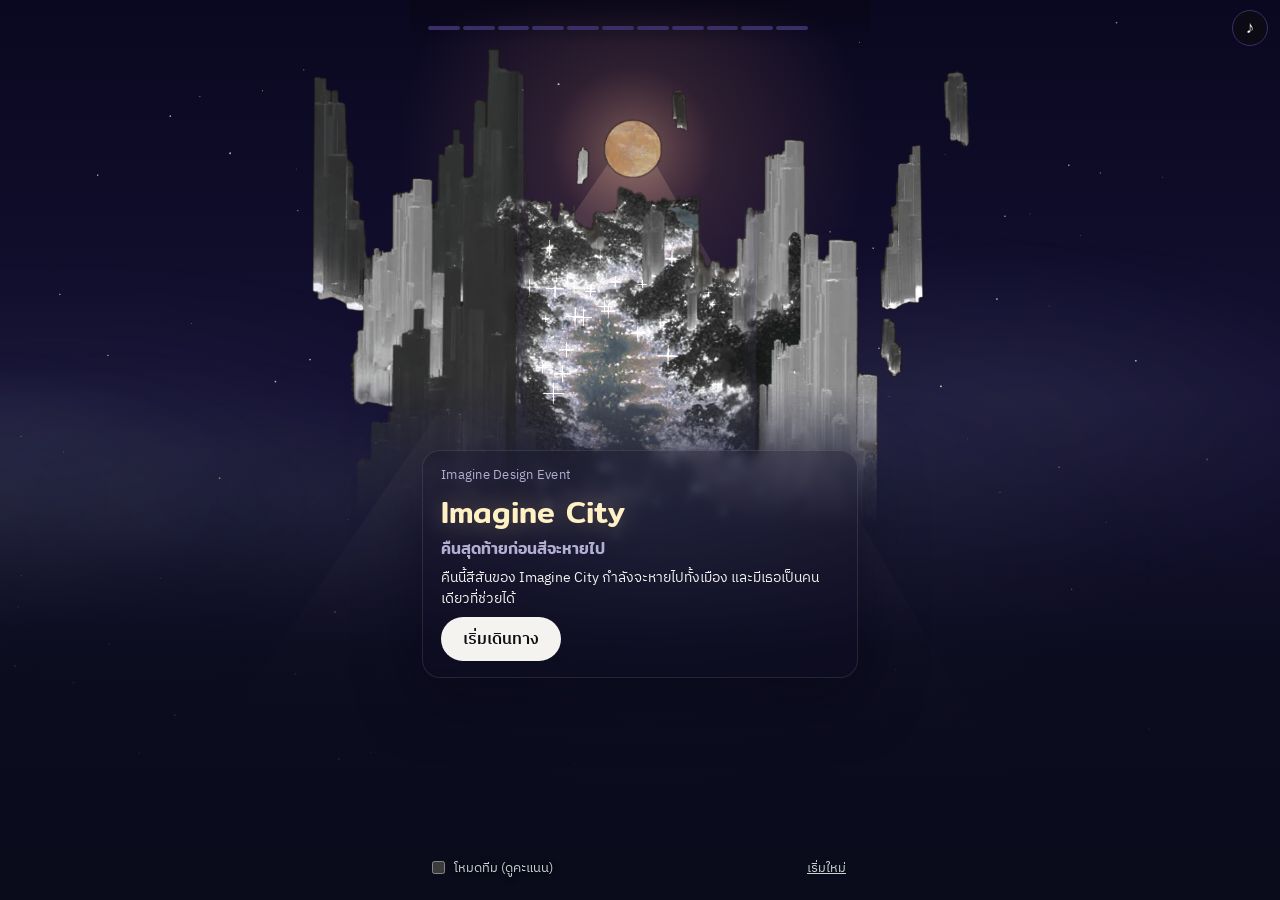
==== index.html @ 412d039a "Add fyqr" ====
<!DOCTYPE html>
<html lang="th">
<head>
<meta charset="utf-8">
<meta name="viewport" content="width=device-width, initial-scale=1, viewport-fit=cover">
<title>Imagine City</title>
<link rel="stylesheet" href="https://fonts.googleapis.com/css2?family=IBM+Plex+Sans+Thai:wght@400;500;600&family=Mitr:wght@400;500&display=swap">
<style>
/* layout idea: a night city skyline stays on top and regains color as you answer; the story panel scrolls beneath it */
:root{
  --bg:#101014; --bg2:#1b1b21; --line:#34343d; --ink:#F4F3EF; --mute:#A9A9B3;
  --dga:#F25AA6; --dgd:#9A7BFF; --afx:#F59A3B; --igd:#3BCB7E; --den:#4BA3F5;
  --display:'Mitr','IBM Plex Sans Thai',sans-serif; --body:'IBM Plex Sans Thai','Noto Sans Thai',sans-serif;
  color-scheme:dark;
}
*{box-sizing:border-box}
html,body{margin:0;background:var(--bg);color:var(--ink);font-family:var(--body);font-size:16px;line-height:1.6;-webkit-text-size-adjust:100%}
#app{max-width:460px;margin:0 auto;min-height:100vh;display:flex;flex-direction:column}
.stage{position:relative;height:clamp(150px,26vh,230px);border-bottom:1px solid var(--line)}
canvas{display:block;width:100%;height:100%}
.meter{display:flex;gap:3px;padding:12px 18px 0}
.meter i{flex:1;height:4px;border-radius:2px;background:var(--line)}
.meter i.on{background:var(--ink)}
.meter i.now{background:var(--mute)}
#screen{padding:18px 18px 28px;display:flex;flex-direction:column;gap:14px;animation:in .35s ease-out}
@keyframes in{from{opacity:.0;transform:translateY(6px)}to{opacity:1;transform:none}}
@media (prefers-reduced-motion:reduce){#screen{animation:none}}
.tag{font-size:13px;color:var(--mute);letter-spacing:.02em}
h1,h2{font-family:var(--display);font-weight:500;margin:0;line-height:1.25;text-wrap:balance}
h1{font-size:40px}
h2{font-size:25px}
p{margin:0}
.lead{color:var(--mute)}
.intro{color:var(--mute);font-size:15px}
.q{font-size:17px}
.opts{display:flex;flex-direction:column;gap:9px;margin-top:4px}
button{font:inherit;color:inherit}
.opt{min-height:54px;text-align:left;padding:12px 14px;border-radius:10px;background:var(--bg2);border:1px solid var(--line);cursor:pointer;line-height:1.45;transition:border-color .15s,background .15s}
.opt:hover{border-color:#6a6a77}
.opt:focus-visible,.btn:focus-visible,input:focus-visible,select:focus-visible,.chk:focus-within{outline:2px solid var(--ink);outline-offset:2px}
.opt.picked{border-color:var(--ink);background:#26262e}
.opt:disabled{cursor:default;opacity:.55}
.opt.picked:disabled{opacity:1}
.btn{align-self:flex-start;min-height:48px;padding:10px 22px;border-radius:999px;border:0;background:var(--ink);color:#101014;font-weight:600;cursor:pointer}
.btn.ghost{background:transparent;color:var(--ink);border:1px solid var(--line)}
.btn-row{display:flex;gap:10px;flex-wrap:wrap}
ul.rules{margin:0;padding-left:20px;display:flex;flex-direction:column;gap:4px}
.field{display:flex;flex-direction:column;gap:5px}
.field label,.field .lab{font-size:14px;color:var(--mute)}
input[type=text],select{min-height:46px;border-radius:8px;border:1px solid var(--line);background:var(--bg2);color:var(--ink);padding:8px 12px;font:inherit}
.chks{display:flex;flex-wrap:wrap;gap:8px}
.chk{display:inline-flex;gap:6px;align-items:center;padding:8px 12px;border:1px solid var(--line);border-radius:999px;background:var(--bg2);font-size:14px;cursor:pointer}
.chk input{accent-color:#F4F3EF}
.note{font-size:13px;color:var(--mute)}
.chips{display:flex;flex-wrap:wrap;gap:7px}
.chip{font-size:13.5px;padding:5px 11px;border-radius:999px;border:1px solid var(--line);color:var(--mute)}
.chip.first{color:var(--ink);border-color:currentColor}
.res-title{font-size:32px}
.bar{display:flex;height:10px;border-radius:5px;overflow:hidden;gap:2px}
.bar span{display:block;height:100%}
.block{display:flex;flex-direction:column;gap:9px;padding:14px;border:1px solid var(--line);border-radius:12px;background:var(--bg2)}
.block h3{margin:0;font-family:var(--display);font-weight:500;font-size:19px}
.dev{font-size:13px;color:var(--mute);padding:10px 12px;border:1px dashed var(--line);border-radius:8px}
.foot{margin-top:auto;padding:0 18px 22px;display:flex;justify-content:space-between;align-items:center;gap:12px;font-size:13px;color:var(--mute)}
.foot label{display:flex;gap:6px;align-items:center;cursor:pointer}
.foot button{background:none;border:0;color:var(--mute);text-decoration:underline;cursor:pointer;min-height:36px}

/* ---- journey mode: full-screen moving city, floating cards, travel transitions ---- */
.stage{position:fixed;inset:0;height:auto;border:0;z-index:-1}
#app{position:relative;z-index:0;padding-top:clamp(180px,34vh,320px)}
.meter{position:fixed;top:0;left:0;right:0;max-width:460px;margin:auto;z-index:3;pointer-events:none}
#screen{position:relative;z-index:2;margin:0 12px;border:1px solid rgba(255,255,255,.09);border-radius:18px;background:rgba(14,14,18,.66);-webkit-backdrop-filter:blur(12px);backdrop-filter:blur(12px);animation-duration:.8s;animation-timing-function:cubic-bezier(.2,.8,.2,1)}
@keyframes in{from{opacity:0;transform:translateY(34px) scale(.94);filter:blur(5px)}to{opacity:1;transform:none;filter:none}}
#screen.leave{animation:leave .7s cubic-bezier(.5,0,1,.6) forwards}
@keyframes leave{to{opacity:0;transform:scale(1.3) translateY(-40px);filter:blur(8px)}}
.foot{position:relative;z-index:2;text-shadow:0 1px 6px #000}
.opt{background:rgba(27,27,33,.82);animation:cardIn .7s cubic-bezier(.2,.9,.3,1.2) both,bob 5s ease-in-out infinite;animation-delay:calc(var(--i)*110ms + .3s),calc(var(--i)*450ms + 1.2s)}
.opt:nth-child(odd){--r:-2deg}.opt:nth-child(even){--r:2deg}
@keyframes cardIn{from{opacity:0;transform:translateY(46px) rotate(var(--r,0deg)) scale(.9)}to{opacity:1;transform:none}}
@keyframes bob{50%{transform:translateY(-3px)}}
.opt.picked:disabled{animation:pickd .5s cubic-bezier(.2,.9,.3,1.3) forwards;border-color:#fff6dc;box-shadow:0 0 32px rgba(255,236,190,.3)}
.opt:disabled:not(.picked){animation:dim .5s ease forwards}
@keyframes pickd{to{transform:scale(1.04);opacity:1}}
@keyframes dim{to{opacity:.25;filter:grayscale(1) blur(1.5px);transform:scale(.96)}}
#snd{position:fixed;top:12px;right:12px;z-index:5;width:44px;height:44px;border-radius:50%;border:1px solid var(--line);background:rgba(14,14,18,.7);-webkit-backdrop-filter:blur(8px);backdrop-filter:blur(8px);font-size:20px;line-height:1;cursor:pointer;display:grid;place-items:center}
#snd.off{opacity:.55;text-decoration:line-through}
#snd:focus-visible{outline:2px solid var(--ink);outline-offset:2px}
#app{min-height:100vh;min-height:100dvh;padding-top:clamp(150px,29vh,300px);padding-top:clamp(150px,29dvh,300px)}
.meter{padding-top:calc(12px + env(safe-area-inset-top,0px))}
#snd{top:calc(12px + env(safe-area-inset-top,0px));right:calc(12px + env(safe-area-inset-right,0px))}
.foot{padding-bottom:calc(22px + env(safe-area-inset-bottom,0px))}
.opt,.btn,#snd{-webkit-tap-highlight-color:transparent;touch-action:manipulation}
h1{font-size:clamp(34px,10.5vw,44px)}
@media(max-width:480px){#screen{margin:0 10px;padding:16px 16px 22px;background:rgba(14,14,18,.58)}.opt{padding:13px 14px}}
#plc{position:fixed;top:calc(54px + env(safe-area-inset-top,0px));left:0;right:0;text-align:center;z-index:4;pointer-events:none;font-family:var(--display);font-size:clamp(20px,6vw,28px);letter-spacing:.04em;opacity:0;text-shadow:0 2px 16px rgba(0,0,0,.8)}
#plc small{display:block;font-family:var(--body);font-size:12px;letter-spacing:.14em;color:var(--mute);margin-bottom:2px}
#plc.show{animation:plc 2.8s ease both}
@keyframes plc{0%{opacity:0;transform:translateY(-8px) scale(.96);filter:blur(4px)}18%,75%{opacity:1;transform:none;filter:none}100%{opacity:0}}
#plc{display:none}
.meter{padding:calc(26px + env(safe-area-inset-top,0px)) 62px 14px 18px;background:linear-gradient(rgba(10,10,14,.9),rgba(10,10,14,0))}
#snd{width:36px;height:36px;font-size:17px;top:calc(10px + env(safe-area-inset-top,0px))}
.block{background:rgba(255,255,255,.04);border-color:rgba(255,255,255,.1)}
.chip{background:rgba(255,255,255,.03)}
@media (prefers-reduced-motion:reduce){.opt,#screen.leave{animation:none!important}.opt:disabled:not(.picked){opacity:.3}}
#sc{position:absolute;inset:0;pointer-events:none;opacity:.9}

:root{--bg:#0a0818;--bg2:#171235;--line:#392f66;--mute:#b4aed2}
html,body{background:#0a0818}
#screen{background:rgba(16,12,38,.64);border-color:rgba(190,170,255,.2);box-shadow:0 18px 60px rgba(6,3,20,.55)}
.opt{background:rgba(26,20,58,.82)}.opt.picked{background:#2c2260}.opt:hover{border-color:#8a7cd0}
.meter{background:linear-gradient(rgba(8,6,22,.9),rgba(8,6,22,0))}
body.gal h1{color:#fff1c4;text-shadow:0 0 28px rgba(255,226,150,.42)}
body.gal #screen{background:rgba(14,10,34,.5)}
body.gal .foot,body.gal .foot button{color:#c9c2ea}
</style>
<style id="introfocus">
/* ฉากแรก: ให้ฉากเด่น การ์ดข้อความเล็กลง โปร่งขึ้น และเลื่อนลงไปอยู่ด้านล่าง */
body.gal #app{padding-top:clamp(52vh,calc(100vh - 330px),74vh)}
body.gal #screen{padding:14px 18px 16px;gap:8px;background:rgba(14,10,34,.34);-webkit-backdrop-filter:blur(4px);backdrop-filter:blur(4px);border-color:rgba(255,255,255,.1)}
body.gal #screen h1{font-size:30px}
body.gal #screen h2{font-size:16px!important}
body.gal #screen p{font-size:14px;line-height:1.5}
body.gal #screen .note{display:none}
body.gal #screen .btn{min-height:44px;padding:8px 22px}
body.gal .foot{padding-bottom:14px}
</style>
<style id="qafocus">
/* หน้าตอบคำถาม: ให้ฉากเด่น การ์ดกะทัดรัดและโปร่ง ตอนเลือกคำตอบการ์ดจางลงให้เห็นฉากเคลื่อนไหว */
body.qa #app{padding-top:clamp(290px,41vh,430px);padding-top:clamp(290px,41dvh,430px)}
body.qa #sc{opacity:1}
body.qa #screen{padding:12px 14px 16px;gap:6px;background:rgba(14,10,34,.42);-webkit-backdrop-filter:blur(5px);backdrop-filter:blur(5px);transition:opacity .45s ease,background .3s}
body.qa #screen h2{font-size:16px!important;line-height:1.4}
body.qa #screen p{font-size:14px;line-height:1.5}
body.qa .opts{gap:7px}
body.qa .opt{min-height:44px;padding:9px 12px;font-size:14px;line-height:1.4;background:rgba(24,18,54,.72)}
body.qa #screen:has(.opt.picked:disabled){opacity:.22;pointer-events:none}
.backbtn{position:static!important;align-self:flex-end;display:inline-flex;align-items:center;min-height:32px;padding:4px 12px;margin:-2px 0 4px auto;font-size:12.5px}
</style>
<script>
addEventListener('DOMContentLoaded',function(){const b=document.body;let last='';
function sync(){const q=b.classList.contains('qa');const k=q+'';if(k!==last){last=k;setTimeout(()=>dispatchEvent(new Event('resize')),60)}}
new MutationObserver(sync).observe(b,{attributes:true,attributeFilter:['class']});});
</script>
</head>
<body>
<div id="app">
  <div class="stage"><canvas id="cv" aria-hidden="true"></canvas><canvas id="sc" aria-hidden="true"></canvas></div>
  <div class="meter" id="meter" aria-hidden="true"></div>
  <main id="screen"></main>
  <div class="foot">
    <label><input type="checkbox" id="devbox"> โหมดทีม (ดูคะแนน)</label>
    <button type="button" id="restart">เริ่มใหม่</button>
  </div>
</div>
<div id="plc" aria-live="polite"></div>
<button type="button" id="snd" aria-label="เปิด/ปิดเสียงเพลง" aria-pressed="true">♪</button>
<script>
const ORDER=['DGD','DGA','AFX','IGD','DEN'];
const MJ={
  DGD:{c:'#9A7BFF',prog:'Digital Graphic Design',single:'นักออกแบบประจำเมือง',blurb:'ภาพลักษณ์ใหม่ที่เธอออกแบบทำให้ทั้งเมืองมีหน้าตาเป็นของตัวเอง ไม่มีใครสับสนอีกแล้วว่าที่นี่คือที่ไหน',
    jobs:['Graphic Designer','Brand Identity Designer','Art Director','UI Designer','Packaging Designer','Editorial Designer','Social Media Designer','Motion Graphic Designer','Poster / Key Visual Designer','Creative Director']},
  DGA:{c:'#F25AA6',prog:'Digital Arts',single:'นักเสกจินตนาการ',blurb:'ภาพวาดของเธอคือสีแรกที่ย้อมเมืองให้กลับมามีชีวิต ทุกคนเงยหน้ามองแล้วพูดตรงกันว่า “นี่แหละโลกที่เราเคยฝันถึง”',
    jobs:['Illustrator','Concept Artist','Character Designer','Webtoon / Comic Artist','Storyboard Artist','Background Artist','Art Toy Designer','Sticker / LINE Creator',"Children's Book Illustrator",'Visual Development Artist']},
  AFX:{c:'#F59A3B',prog:'Computer Animation and Visual Effects',single:'นักปั้นภาพให้มีชีวิต',blurb:'ภาพเคลื่อนไหวของเธอทำให้ท้องฟ้าสว่างวาบ ไม่มีใครเชื่อว่าทั้งหมดนี้เป็นฝีมือคนคนเดียว',
    jobs:['3D Animator','3D Modeler','VFX Artist','Compositor','Rigging Artist','Lighting Artist','Texture Artist','Motion Capture Artist','Layout / Previs Artist','Visual Effects Supervisor']},
  IGD:{c:'#3BCB7E',prog:'Interactive and Game Design',single:'นักสร้างสนามเล่น',blurb:'ทั้งเมืองกลายเป็นสนามเล่นของเธอ ทุกคนหัวเราะ ตื่นเต้น และไม่มีใครอยากให้เกมจบ',
    jobs:['Game Designer','Level Designer','Game Artist','UI/UX Designer for Games','VR / AR Designer','Game Producer','Narrative Designer','Technical Artist','Playtest Designer','Esports Content Producer']},
  DEN:{c:'#4BA3F5',prog:'Digital Entertainment',single:'นักรวมใจคนทั้งเมือง',blurb:'เธอไม่ได้ขึ้นเวทีคนเดียว เธอทำให้ทั้งเมืองได้ขึ้นเวทีไปพร้อมกัน',
    jobs:['Content Creator','Event / Show Producer','Streaming Producer','VTuber / Virtual Talent Producer','Entertainment Marketer','Social Media Manager','Video Producer','Community Manager','Scriptwriter','Brand Experience Designer']}
};
const MIX={'DGD+DGA':'นักออกแบบที่เล่าเรื่องด้วยภาพวาด','DGD+AFX':'นักออกแบบที่ทำให้ภาพขยับ','DGD+IGD':'นักออกแบบประสบการณ์','DGD+DEN':'นักออกแบบที่เล่าเรื่องเก่ง','DGA+AFX':'นักวาดที่ทำให้ภาพมีชีวิต','DGA+IGD':'นักวาดโลกของเกม','DGA+DEN':'ครีเอเตอร์สายวาด','AFX+IGD':'นักสร้างโลกเสมือนจริง','AFX+DEN':'นักเล่าเรื่องด้วยภาพยนตร์','IGD+DEN':'นักสร้างสนามเล่นให้คนมารวมกัน'};

const SC=[
 {tag:'บท 1 · ฉาก 1.1',title:'ตื่นขึ้นมา',chap:'บทที่ 1 ตื่นขึ้นในเมืองไร้สี',intro:'ทุกอย่างรอบตัวเธอเป็นสีเทา แต่มือของเธอยังขยับได้ และยังมีอะไรให้ทำอีกเยอะ',
  q:'ดวงไฟลอยมาใกล้ ๆ แล้วกระซิบว่า “เหลือเวลาถึงคืนนี้เท่านั้นนะ ช่วยเมืองนี้ด้วย” สิ่งแรกที่เธอทำคือ…',
  o:[['DGA','หยิบชอล์กขึ้นมาแล้วลงสีบนกำแพง'],['DGD','เดินดูป้ายที่ตัวอักษรซีดจนอ่านไม่ออก แล้วลองจัดใหม่ให้อ่านง่ายขึ้น'],['IGD','ถามดวงไฟว่าเมืองนี้มีกติกาอะไร แล้วจะผ่านด่านไปได้ยังไง'],['AFX','ลองดันของรอบตัวเบา ๆ ว่าทำไมทุกอย่างถึงนิ่งสนิทแบบนี้'],['DEN','ตะโกนเรียกคนในเมืองให้มารวมกันที่จัตุรัส']]},
 {tag:'บท 1 · ฉาก 1.2',title:'ของติดตัว',q:'ดวงไฟบอกว่าพกไปได้แค่ชิ้นเดียว เธอเลือกหยิบ…',
  o:[['DGA','สมุดสเก็ตช์ที่วาดได้ไม่มีวันหมดหน้า'],['DGD','ชุดสีกับตัวอักษรวิเศษที่ทำให้อะไรก็ดูเข้าที่เข้าทาง'],['IGD','ตลับเกมเก่า ๆ ที่ยังไม่มีใครรู้วิธีเล่น'],['AFX','กล้องฟิล์มที่ถ่ายแล้วภาพเคลื่อนไหวได้'],['DEN','ไมโครโฟนที่เสียงดังไปทั่วทั้งเมือง']]},
 {tag:'บท 1 · ฉาก 1.3',title:'ทางแยกห้าสาย',q:'ปลายจัตุรัสมีถนนห้าสาย แต่ละสายมีกลิ่นกับเสียงไม่เหมือนกัน เธอเดินเข้าสายไหนก่อน',
  o:[['DGA','สายที่ผนังทั้งสองข้างเต็มไปด้วยภาพวาด'],['DGD','สายที่เต็มไปด้วยป้ายร้านและโลโก้'],['IGD','สายที่มีเสียงเกมกับแสงไฟหลากสี'],['AFX','สายที่มีเสียงเครื่องฉายหนังกับควันเอฟเฟกต์'],['DEN','สายที่มีเสียงเพลงและผู้คนมายืนรวมกัน']]},
 {tag:'บท 2 · ฉาก 2.1',title:'สะพานที่พังครึ่งหนึ่ง',chap:'บทที่ 2 ปัญหาของชาวเมือง',intro:'เดินไปได้ไม่กี่ก้าว เธอก็เจอคนที่ต้องการความช่วยเหลือทุกมุมถนน',
  q:'สะพานข้ามแม่น้ำพังไปครึ่งทาง ฝั่งโน้นมีคนรออยู่ เธอจะข้ามไปยังไง',
  o:[['DGA','วาดสะพานขึ้นมาใหม่ด้วยเส้นและสีในแบบของเธอ'],['DGD','ทำป้ายเตือนกับป้ายบอกทางอ้อม ให้ทุกคนเดินตามได้โดยไม่งง'],['IGD','ไขกลไกของสะพานให้กลับมาทำงานอีกครั้ง'],['AFX','ทำภาพสะพานที่ค่อย ๆ ประกอบตัวเองขึ้นมาให้ทุกคนเห็น'],['DEN','ชวนชาวเมืองมาช่วยกันซ่อม แล้วจัดเป็นงานฉลองเล็ก ๆ']]},
 {tag:'บท 2 · ฉาก 2.2',title:'เด็กน้อยร้องไห้',q:'เด็กคนหนึ่งนั่งร้องไห้อยู่ข้างทาง เธอบอกว่าตัวการ์ตูนที่รักที่สุดหายไปจากเมืองแล้ว เธอช่วยหนูน้อยยังไง',
  o:[['DGA','วาดตัวการ์ตูนตัวนั้นขึ้นมาใหม่ให้'],['DGD','ทำสติกเกอร์ โปสเตอร์ และของที่ระลึกให้เธอเก็บไว้'],['IGD','สร้างเกมเล็ก ๆ ให้เธอได้เล่นกับตัวการ์ตูนตัวนั้น'],['AFX','ทำให้ตัวการ์ตูนมีชีวิตขึ้นมา เดินและพูดกับเธอได้'],['DEN','ชวนเด็ก ๆ คนอื่นมานั่งล้อมวงฟังเรื่องของตัวการ์ตูนตัวนั้น']]},
 {tag:'บท 2 · ฉาก 2.3',title:'ร้านเก่าแก่ที่ใกล้ปิด',q:'เจ้าของร้านเก่าแก่เล่าว่าไม่มีใครรู้จักร้านเขาแล้ว เธอตอบเขาว่า…',
  o:[['DGA','“หนูจะวาดภาพให้ร้านนี้มีเอกลักษณ์ไม่เหมือนใคร”'],['DGD','“หนูจะทำแบรนด์ใหม่ให้ ตั้งแต่โลโก้ไปจนถึงป้ายหน้าร้าน”'],['IGD','“หนูจะทำให้การเดินเข้าร้านเป็นเหมือนเล่นเกมสนุก ๆ”'],['AFX','“หนูจะทำคลิปแนะนำร้านที่ดูแล้วขนลุก”'],['DEN','“หนูจะจัดงานแล้วช่วยโปรโมต ให้คนแห่กันมา”']]},
 {tag:'บท 3 · ด่านหินผา',title:'ประตูหินบานใหญ่',q:'ไม่ว่าเธอจะเดินมาจากย่านไหน ทุกคนต้องเจอประตูหินบานใหญ่ก่อนไปต่อ ประตูถามว่า “เธอพร้อมฝึกอะไรทุกวัน”',
  o:[['DGA','วาดรูปและสังเกตโลกรอบตัวให้ละเอียดขึ้น'],['DGD','จัดองค์ประกอบ สี และตัวอักษรให้ลงตัว'],['IGD','คิดเป็นระบบ เป็นขั้นเป็นตอน'],['AFX','ทำให้ภาพเคลื่อนไหวและดูสมจริง'],['DEN','พูด เล่าเรื่อง และประสานคนให้ไปทางเดียวกัน']]},
 {tag:'บท 4 · ฉาก 4.1',title:'เจอเพื่อนสี่คน',chap:'บทที่ 4 เพื่อนร่วมทาง',intro:'ประตูหินเปิดออก และเธอไม่ได้เดินต่อคนเดียวอีกแล้ว',
  q:'ที่ลานน้ำพุ เธอเจอนักเดินทางอีกสี่คน แต่ละคนมีของที่ตัวเองยังทำไม่ได้ เธอเลือกเป็นคนที่…',
  o:[['DGA','ช่วยวาดภาพให้ทุกคนเห็นตรงกัน'],['DGD','ทำไกด์ให้ทุกอย่างดูลงตัวและเป็นระเบียบ'],['IGD','คิดวิธีให้ทุกคนทำงานด้วยกันแล้วสนุก'],['AFX','ทำตัวอย่างสั้น ๆ ให้เห็นว่าแผนจะออกมาหน้าตาเป็นยังไง'],['DEN','เป็นคนกลางที่ทำให้ทุกคนอยากเดินต่อไปด้วยกัน']]},
 {tag:'บท 4 · ฉาก 4.2',title:'เพื่อนเห็นไม่ตรงกัน',q:'กลางทางมีสองแยก ทีมเถียงกันว่าจะไปทางไหน เธอทำอะไร',
  o:[['DGA','วาดแผนที่ให้เห็นภาพว่าแต่ละทางไปไหนบ้าง'],['DGD','ทำตารางเปรียบเทียบให้ตัดสินใจง่ายขึ้น'],['IGD','เสนอให้ลองไปทั้งสองทางแล้วดูผลลัพธ์'],['AFX','ทำภาพจำลองให้เห็นว่าปลายทางของแต่ละทางเป็นยังไง'],['DEN','ฟังทุกคนก่อน แล้วหาจุดที่ทุกคนรับได้']]},
 {tag:'บท 5 · ฉาก 5.1',title:'ขึ้นเวที',chap:'บทที่ 5 คืนเทศกาล',intro:'ฟ้ามืดลงแล้ว ไฟทั่วเมืองเริ่มติด เหลือแค่เวทีใหญ่ที่ยังว่างอยู่',
  q:'เวทีว่างเปล่ากำลังรอเธออยู่ ไฮไลต์ที่เธออยากมอบให้ทั้งเมืองคือ…',
  o:[['DGA','ภาพวาดขนาดยักษ์ที่คนทั้งเมืองเงยหน้ามอง'],['DGD','ภาพลักษณ์ใหม่ของเมือง ที่ทำให้ทุกมุมดูมีสไตล์เดียวกัน'],['IGD','เกมที่คนทั้งเมืองเข้ามาเล่นพร้อมกัน'],['AFX','โชว์ภาพเคลื่อนไหวกับเอฟเฟกต์ที่ทำให้ทั้งลานตะลึง'],['DEN','การแสดงสดที่ทุกคนมีส่วนร่วมได้']]},
 {tag:'บท 5 · ฉาก 5.2',title:'สีกลับมาแล้ว',q:'เมื่อสีค่อย ๆ กลับมาทั่วเมือง ผู้คนหันมามองเธอ เธออยากให้พวกเขาจำเธอว่าเป็นใคร',
  o:[['DGA','คนที่ให้กำเนิดตัวละครที่ทุกคนรัก'],['DGD','คนที่ทำให้เมืองนี้ดูดีและมีเอกลักษณ์'],['IGD','คนที่สร้างโลกให้ทุกคนได้เข้ามาเล่น'],['AFX','คนที่ทำให้สิ่งที่ดูเป็นไปไม่ได้กลายเป็นจริง'],['DEN','คนที่ทำให้ทุกคนมารวมกันได้']]}
];
const AL={
 DGA:{name:'ย่านศิลป์: ตรอกจินตนาการ',q:'ศิลปินสูงวัยคนหนึ่งยื่นขวดสีวิเศษให้ แล้วถามว่า “เธออยากเป็นคนแบบไหนในเมืองนี้”',
  o:[['คนที่สร้างตัวละครให้ทั้งโลกจำได้','Character Designer'],['คนที่วาดโลกและฉากหลังให้เรื่องเล่ามีชีวิต','Concept Artist / Background Artist'],['คนที่เล่าเรื่องด้วยภาพหลายช่อง','Webtoon / Comic / Storyboard Artist'],['คนที่ทำให้ภาพวาดกลายเป็นสินค้าหรือของสะสม','Illustrator / Art Toy / Sticker Creator']]},
 DGD:{name:'ย่านดีไซน์: ถนนเอกลักษณ์',q:'นักออกแบบคนหนึ่งยืนอยู่หน้าร้านที่ป้ายยังว่างเปล่า แล้วถามว่า “ถ้าได้ฝากลายเซ็นไว้ที่ไหนสักแห่งในเมืองนี้ เธออยากให้เป็นที่ไหน”',
  o:[['ป้ายและโลโก้ที่ทุกคนเห็นทุกวัน','Brand Identity Designer'],['หน้าจอแอปและเว็บไซต์ของเมือง','UI Designer'],['กล่องและแพ็กเกจที่ใคร ๆ ก็อยากเก็บไว้','Packaging Designer'],['โปสเตอร์ใหญ่กลางเมืองที่คนเดินผ่านแล้วต้องหันมอง','Art Director / Key Visual Designer']]},
 IGD:{name:'ย่านเกม: สนามแห่งการเล่น',q:'หัวหน้าสนามเกมเดินมาหา แล้วถามว่า “เกมของเธอจะเริ่มจากอะไร”',
  o:[['คิดกติกาและระบบให้คนเล่นแล้วติดใจ','Game Designer / Level Designer'],['ออกแบบฉากและตัวละครในเกม','Game Artist'],['สร้างโลกเสมือนที่เดินเข้าไปได้จริง','VR / AR Designer'],['ดูแลทีมให้เกมไปถึงมือผู้เล่นได้','Game Producer']]},
 AFX:{name:'ย่านภาพยนตร์: กำแพงแห่งเรื่องราว',q:'ผู้กำกับลึกลับคนหนึ่งยื่นสคริปต์มาให้ แล้วถามว่า “เธออยากคุมฉากไหนของหนังเรื่องนี้”',
  o:[['ตัวละครที่ขยับเหมือนมีชีวิตจริง','3D Animator / Rigging Artist'],['ของและตัวละครที่ปั้นขึ้นมาจากความว่างเปล่า','3D Modeler / Texture Artist'],['ฉากระเบิด ไฟ น้ำ ควัน ที่ทำให้คนดูตกใจ','VFX Artist'],['การรวมทุกชั้นภาพให้ดูเหมือนถ่ายจริงชิ้นเดียว','Compositor']]},
 DEN:{name:'ย่านบันเทิง: เวทีแห่งตัวตน',q:'พิธีกรประจำเมืองยื่นไมค์มาให้ แล้วถามว่า “บทบาทไหนทำให้เธอใจเต้นแรงที่สุด”',
  o:[['คนคิดรายการและคอนเทนต์ที่ทุกคนรอดูทุกสัปดาห์','Content Creator / Scriptwriter'],['คนจัดงานที่ทำให้คนนับพันได้ประสบการณ์เดียวกัน','Event / Show Producer'],['คนเบื้องหลังตัวตนเสมือนและสตรีมเมอร์','Virtual Talent / Streaming Producer'],['คนที่ทำให้ชุมชนแฟนคลับเติบโต','Entertainment Marketer / Community Manager']]}
};
const PASS=[
 {id:'p1',t:'ชื่อเล่นของเธอ',k:'text'},
 {id:'p2',t:'ตอนนี้เรียนอยู่ชั้นไหน',k:'sel',o:['ม.4','ม.5','ม.6','ปวช.','ปวส.','อื่น ๆ']},
 {id:'p3',t:'เรียนสายอะไรอยู่',k:'sel',o:['ศิลป์-คำนวณ','ศิลป์-ภาษา','วิทย์-คณิต','สายอาชีพ','อื่น ๆ']},
 {id:'p4',t:'อยู่จังหวัดอะไร',k:'text'},
 {id:'p5',t:'รู้จักคณะนี้จากที่ไหน',k:'sel',o:['Facebook','Instagram','TikTok','เพื่อนหรือรุ่นพี่','ครูแนะแนว','งานกิจกรรม','อื่น ๆ']},
 {id:'p6',t:'เลือกคณะโดยดูจากอะไรมากที่สุด (เลือกได้ 2 ข้อ)',k:'multi',max:2,o:['ค่าเทอม','ทุนการศึกษา','ชื่อเสียงมหาวิทยาลัย','อาชีพหลังเรียนจบ','ผลงานของรุ่นพี่','การเดินทาง','ความชอบของตัวเอง','ผู้ปกครองสนับสนุน']},
 {id:'p7',t:'ตอนนี้อยู่ขั้นไหนของการเลือกคณะ',k:'sel',o:['เพิ่งเริ่มหาข้อมูล','กำลังเปรียบเทียบหลายที่','ตั้งใจสมัครแล้ว','รอผลสอบที่อื่นก่อน']},
 {id:'p8',t:'เคยทำงานสร้างสรรค์อะไรมาบ้าง',k:'multi',max:7,o:['วาดรูป','ออกแบบ','ตัดต่อวิดีโอ','ทำเกม','จัดกิจกรรม','ถ่ายคอนเทนต์','ยังไม่เคยเลย']},
 {id:'p9',t:'อยากรับข่าวสารของคณะทางไหน',k:'sel',o:['LINE','อีเมล','Facebook','Instagram','โทรศัพท์']}
];

const reduce=matchMedia('(prefers-reduced-motion: reduce)').matches;
let S=fresh();
function fresh(){return{stage:'intro',si:0,perm:[],picks:Array(11).fill(null),w:{DGD:0,DGA:0,AFX:0,IGD:0,DEN:0},alley:[],ai:0,alleyPick:{},pass:{},dev:false,lock:false,result:null}}
const $s=document.getElementById('screen');
const esc=s=>String(s).replace(/[&<>"]/g,c=>({'&':'&amp;','<':'&lt;','>':'&gt;','"':'&quot;'}[c]));
function shuffle(n){const a=[...Array(n).keys()];for(let i=n-1;i>0;i--){const j=Math.floor(Math.random()*(i+1));[a[i],a[j]]=[a[j],a[i]]}return a}

function scores(upto){const t={DGD:0,DGA:0,AFX:0,IGD:0,DEN:0};for(let i=0;i<=upto;i++){if(S.picks[i])t[S.picks[i]]++}return t}
function lastIdx(upto){const l={};for(let i=0;i<=upto;i++){if(S.picks[i])l[S.picks[i]]=i}return l}
function rank(upto){const t=scores(upto),l=lastIdx(upto);return ORDER.slice().sort((a,b)=>t[b]-t[a]||(l[b]??-1)-(l[a]??-1))}
function calcAlleys(){const t=scores(5),r=rank(5);const out=[r[0]];if(t[r[0]]-t[r[1]]<=1)out.push(r[1]);return out}
function calcResult(){
  const t=scores(10),r=rank(10);
  if(t[r[0]]-t[r[1]]>=2)return{kind:'single',m:[r[0]],why:'นำอันดับ 2 ตั้งแต่ 2 แต้มขึ้นไป'};
  if(t[r[2]]<t[r[1]]){const pair=ORDER.filter(k=>k===r[0]||k===r[1]);return{kind:'mix',m:pair,why:'อันดับ 1 กับ 2 ห่างกันไม่เกิน 1 แต้ม'}}
  const S2=ORDER.filter(k=>t[k]>=t[r[1]]);
  const a=S.picks[10],b=S.picks[9];
  const m=S2.includes(a)?a:S2.includes(b)?b:r[0];
  return{kind:'single',m:[m],why:'คะแนนเสมอกัน ใช้คำตอบฉาก 5.2 (แล้ว 5.1) ตัดสิน'}
}

/* ---------- sky world (from the storyboard): floating islands, five orbiting worlds, a sea of clouds, one guiding star ---------- */
const cv=document.getElementById('cv'),ctx=cv.getContext('2d');
let W=0,H=0;
function resize(){const r=cv.getBoundingClientRect(),d=Math.min(innerWidth<600?1.25:1.5,devicePixelRatio||1);W=r.width;H=r.height;cv.width=Math.round(W*d);cv.height=Math.round(H*d);ctx.setTransform(d,0,0,d,0,0);if(reduce)draw(0)}
addEventListener('resize',resize);
function rng(s){return()=>(s=(s*1664525+1013904223)>>>0)/4294967296}
const R=rng(11),BLD=[],cam={z:0},M={boost:0,tb:0,kick:0};
let lastT=0,Sb=.12,PCUR=-1,PNEXT=-1,PA=0;
const hx=h=>[1,3,5].map(i=>parseInt(h.slice(i,i+2),16));
const mixc=(a,b,t)=>a.map((v,i)=>v+(b[i]-v)*t);
const rgb=c=>'rgb('+c.map(Math.round).join(',')+')';
const lumc=c=>{const l=(c[0]*.3+c[1]*.59+c[2]*.11)*1.1;return[l,l,l]};
function hash(a,b,c){let h=(a*374761393+b*668265263+c*2147483647)>>>0;h=(h^(h>>>13))*1274126177>>>0;return(h>>>0)/4294967296}
const bkc=h=>{const c=hx(h);return mixc(lumc(c),c,Sb)},bk=h=>rgb(bkc(h)),bkA=h=>bkc(h).map(Math.round).join(',');
const guide={x:.5,y:.1,tx:null,ty:null},parts=[];
addEventListener('pointermove',e=>{if(e.pointerType!=='mouse')return;guide.tx=.5+(e.clientX/innerWidth-.5)*.2;guide.ty=.1+(e.clientY/innerHeight-.5)*.05});
function prog(){return S.stage==='result'||S.stage==='pass'?1:S.picks.filter(Boolean).length/11}
function target(b){
  if(S.stage==='result')return 1;
  const m=ORDER[b.m],mx=Math.max(1,...Object.values(S.w));
  const share=S.w[m]/mx;const any=Object.values(S.w).some(v=>v>0);
  return any?Math.min(1,prog()*.42+share*.58):0;
}
const PCOL=['#9A7BFF','#F25AA6','#F59A3B','#3BCB7E','#4BA3F5'],PNAME=['ย่านดีไซน์','ย่านศิลป์','ย่านภาพยนตร์','ย่านเกม','ย่านบันเทิง'],MUR=['#F25AA6','#FFD166','#4BE3C1','#9A7BFF'];
function placeNow(){if(S.stage==='alley')return ORDER.indexOf(S.alley[S.ai]);if(S.stage==='result'&&S.result)return ORDER.indexOf(S.result.m[0]);const p=S.picks.filter(Boolean);return p.length?ORDER.indexOf(p[p.length-1]):-1}
function showPlace(k){}

/* shared shape helpers (used by the sky and by the scene vignettes) */
function sparkle(c,x,y,r,col){c.fillStyle=col;c.beginPath();c.moveTo(x,y-r*1.7);c.quadraticCurveTo(x+r*.18,y-r*.18,x+r*1.7,y);c.quadraticCurveTo(x+r*.18,y+r*.18,x,y+r*1.7);c.quadraticCurveTo(x-r*.18,y+r*.18,x-r*1.7,y);c.quadraticCurveTo(x-r*.18,y-r*.18,x,y-r*1.7);c.fill()}
function isl(c,col,x,y,w,sd,lit){
  const rr=rng(sd+5),h=w*.34;
  c.fillStyle=col('#06222a');c.beginPath();c.moveTo(x-w/2,y);c.lineTo(x+w/2,y);c.lineTo(x+w*.18,y+h*.55);c.lineTo(x+w*.02,y+h);c.lineTo(x-w*.2,y+h*.5);c.closePath();c.fill();
  const n=Math.max(3,Math.floor(w/9));
  for(let i=0;i<n;i++){const bx=x-w/2+(i+.5)*w/n+(rr()-.5)*3,bw=w/n*.7,bh=w*(.09+rr()*.26)*(i%3===1?1.5:1);
    c.fillStyle=col('#0a2f38');c.fillRect(bx-bw/2,y-bh,bw,bh);
    if(rr()<.5){c.beginPath();c.moveTo(bx-bw/2,y-bh);c.lineTo(bx,y-bh-bw*1.4);c.lineTo(bx+bw/2,y-bh);c.fill()}
    if(rr()<lit){c.fillStyle=col('#ffd98a');c.fillRect(bx-1,y-bh*.6,2,2.5)}}
  c.fillStyle=col('#2a7a78');c.fillRect(x-w/2,y-1,w,1.6);
}
function planetG(c,a,x,y,r,ring){
  if(ring){c.strokeStyle=rgb(mixc(a,[255,255,255],.35));c.globalAlpha=.7;c.lineWidth=Math.max(.6,r*.1);c.beginPath();c.ellipse(x,y,r*1.7,r*.45,-.3,3.14,6.28);c.stroke();c.globalAlpha=1}
  const g=c.createRadialGradient(x-r*.35,y-r*.4,r*.1,x,y,r*1.05);g.addColorStop(0,rgb(mixc(a,[255,250,230],.5)));g.addColorStop(.65,rgb(a));g.addColorStop(1,rgb(a.map(v=>v*.32)));
  c.fillStyle=g;c.beginPath();c.arc(x,y,r,0,7);c.fill();
  c.fillStyle='rgba(8,30,40,.22)';[[.3,.2,.22],[-.35,.35,.16],[.1,-.45,.12]].forEach(k=>{c.beginPath();c.arc(x+k[0]*r,y+k[1]*r,k[2]*r,0,7);c.fill()});
  if(ring){c.strokeStyle=rgb(mixc(a,[255,255,255],.35));c.globalAlpha=.8;c.lineWidth=Math.max(.6,r*.1);c.beginPath();c.ellipse(x,y,r*1.7,r*.45,-.3,0,3.14);c.stroke();c.globalAlpha=1}
}

const STARS=Array.from({length:130},()=>({x:R(),y:R(),r:.5+R()*1.3,p:R()*6.28,z:.2+R()*.8}));
const NEB=[{x:.2,y:.25,r:.6,c:'#5a3aa8'},{x:.85,y:.5,r:.55,c:'#3a4ac0'},{x:.4,y:.85,r:.65,c:'#7a3a9a'}];
const PLN=ORDER.map((k,i)=>{const o={m:i,cur:0,flash:0,a:i/5*6.283,sp:.035+i*.006,r:10+((i*7)%4)*2.5};BLD.push(o);return o});
const ISLS=Array.from({length:7},(_,i)=>({x:R(),y:.2+R()*.42,w:46+R()*90,z:.3+R()*.7,sd:Math.floor(R()*999),sp:(R()<.5?-1:1)*(2+R()*5),lit:R()}));
ISLS.sort((a,b)=>a.z-b.z);
const CLD=Array.from({length:28},()=>({x:R()*1.2-.1,y:.7+R()*.35,r:30+R()*60,z:.3+R()*.7,c:R()<.5?0:1}));
const NZ=document.createElement('canvas');NZ.width=NZ.height=200;
{const g=NZ.getContext('2d'),im=g.createImageData(200,200);for(let i=0;i<im.data.length;i+=4){im.data[i]=im.data[i+1]=im.data[i+2]=R()*255;im.data[i+3]=255}g.putImageData(im,0,0)}
let NP=null,GJ=[0,0],FR=0;
/* ---------- city art: gray night city; each tower regains the colour of its district ---------- */
const CITYSRC='[data-uri]';
let CL=null;const CI=new Image();
function hueOf(c){const[r,g,b]=c.map(v=>v/255),mx=Math.max(r,g,b),mn=Math.min(r,g,b),d=mx-mn;if(!d)return 0;let h=mx===r?((g-b)/d)%6:mx===g?(b-r)/d+2:(r-g)/d+4;return(h*60+360)%360}
CI.onload=()=>{const w=CI.width,h=CI.height,mk=()=>{const c=document.createElement('canvas');c.width=w;c.height=h;return c},sc0=mk(),sg=sc0.getContext('2d');sg.drawImage(CI,0,0);
  const d=sg.getImageData(0,0,w,h).data,gr=mk(),gx=gr.getContext('2d'),gi=gx.createImageData(w,h),TH=ORDER.map(k=>hueOf(hx(MJ[k].c)));
  const L=Array.from({length:6},()=>{const c=mk(),g=c.getContext('2d');return{c,g,i:g.createImageData(w,h)}});
  for(let p=0;p<d.length;p+=4){const a=d[p+3];if(!a)continue;const r=d[p],g=d[p+1],b=d[p+2],mx=Math.max(r,g,b),mn=Math.min(r,g,b),lum=(r*.3+g*.59+b*.11)*.78;
    gi.data[p]=gi.data[p+1]=gi.data[p+2]=lum;gi.data[p+3]=a;
    let k=5;if(mx&&(mx-mn)/mx>.28){const hh=hueOf([r,g,b]);let best=1e9;TH.forEach((t,i)=>{const e=Math.min(Math.abs(hh-t),360-Math.abs(hh-t));if(e<best){best=e;k=i}})}
    const q=L[k].i.data;q[p]=r;q[p+1]=g;q[p+2]=b;q[p+3]=a}
  gx.putImageData(gi,0,0);L.forEach(l=>l.g.putImageData(l.i,0,0));CL={gr,L,w,h};try{CL.comps=buildComps(d,w,h,TH)}catch(e){CL.comps=null}};
/* split the collage into its separate pieces (towers, shards, moons...) so each can drift on its own depth */
function buildComps(d,w,h,TH){
  const N=w*h,cls=new Uint8Array(N).fill(255);
  for(let q=0;q<N;q++){const o=q*4;if(d[o+3]<8)continue;const r=d[o],g=d[o+1],b=d[o+2],mx=Math.max(r,g,b),mn=Math.min(r,g,b);let k=5;
    if(mx&&(mx-mn)/mx>.28){const hh=hueOf([r,g,b]);let best=1e9;TH.forEach((t,i)=>{const e=Math.min(Math.abs(hh-t),360-Math.abs(hh-t));if(e<best){best=e;k=i}})}cls[q]=k}
  const gw=(w+1)>>1,gh=(h+1)>>1;let gc=new Uint8Array(gw*gh).fill(255);
  for(let y=0;y<gh;y++)for(let x=0;x<gw;x++){const cnt=[0,0,0,0,0,0];let n=0;for(let j=0;j<2;j++)for(let i=0;i<2;i++){const xx=x*2+i,yy=y*2+j;if(xx<w&&yy<h){const v=cls[yy*w+xx];if(v<6){cnt[v]++;n++}}}
    if(n>=2){let bk=0;for(let i=1;i<6;i++)if(cnt[i]>cnt[bk])bk=i;gc[y*gw+x]=bk}}
  for(let it=0;it<3;it++){const nx=gc.slice();for(let y=1;y<gh-1;y++)for(let x=1;x<gw-1;x++){const i=y*gw+x;if(gc[i]===255)continue;const cnt=[0,0,0,0,0,0];for(let j=-1;j<=1;j++)for(let k2=-1;k2<=1;k2++){const v=gc[i+j*gw+k2];if(v<6)cnt[v]++}
    let bk=gc[i];for(let k3=0;k3<6;k3++)if(cnt[k3]>cnt[bk])bk=k3;nx[i]=bk}gc=nx}
  const lab=new Int32Array(gw*gh).fill(-1),area=[],sy=[],ck=[],qu=new Int32Array(gw*gh);let nl=0;
  for(let i0=0;i0<gw*gh;i0++){if(gc[i0]===255||lab[i0]>=0)continue;let a=0,sum=0,qh=0,qt=0;qu[qt++]=i0;lab[i0]=nl;
    while(qh<qt){const i=qu[qh++],x=i%gw,y=(i/gw)|0;a++;sum+=y;
      if(x>0&&lab[i-1]<0&&gc[i-1]===gc[i0]){lab[i-1]=nl;qu[qt++]=i-1}if(x<gw-1&&lab[i+1]<0&&gc[i+1]===gc[i0]){lab[i+1]=nl;qu[qt++]=i+1}
      if(y>0&&lab[i-gw]<0&&gc[i-gw]===gc[i0]){lab[i-gw]=nl;qu[qt++]=i-gw}if(y<gh-1&&lab[i+gw]<0&&gc[i+gw]===gc[i0]){lab[i+gw]=nl;qu[qt++]=i+gw}}
    area.push(a);sy.push(sum/a*2);ck.push(gc[i0]);nl++}
  const order=area.map((a,i)=>i).filter(i=>area[i]>=45).sort((a,b)=>area[b]-area[a]).slice(0,44),map=new Int32Array(nl).fill(0);order.forEach((li,j)=>map[li]=j+1);
  const nc=order.length+1,minx=new Int32Array(nc).fill(1e9),miny=new Int32Array(nc).fill(1e9),maxx=new Int32Array(nc).fill(-1),maxy=new Int32Array(nc).fill(-1),cnt=new Int32Array(nc),own=new Uint8Array(N);
  for(let y=0;y<h;y++)for(let x=0;x<w;x++){const q=y*w+x;if(cls[q]===255)continue;const cx=x>>1,cy=y>>1;let l=lab[cy*gw+cx];
    if(l<0){outer:for(let j=-1;j<=1;j++)for(let i=-1;i<=1;i++){const xx=cx+i,yy=cy+j;if(xx>=0&&yy>=0&&xx<gw&&yy<gh&&lab[yy*gw+xx]>=0){l=lab[yy*gw+xx];break outer}}}
    const id=l<0?0:map[l];own[q]=id;cnt[id]++;if(x<minx[id])minx[id]=x;if(x>maxx[id])maxx[id]=x;if(y<miny[id])miny[id]=y;if(y>maxy[id])maxy[id]=y}
  const comps=[],maxA=Math.max(...order.map(l=>area[l]));
  for(let id=0;id<nc;id++){if(!cnt[id])continue;const bw=maxx[id]-minx[id]+1,bh=maxy[id]-miny[id]+1,mk=()=>{const c=document.createElement('canvas');c.width=bw;c.height=bh;return c},gr=mk(),co=mk(),gg=gr.getContext('2d'),cg=co.getContext('2d'),gi=gg.createImageData(bw,bh),ci2=cg.createImageData(bw,bh);
    for(let y=0;y<bh;y++)for(let x=0;x<bw;x++){const q=(y+miny[id])*w+x+minx[id];if(own[q]!==id||cls[q]===255)continue;const o=q*4,t=(y*bw+x)*4,lum=(d[o]*.3+d[o+1]*.59+d[o+2]*.11)*.78;
      gi.data[t]=gi.data[t+1]=gi.data[t+2]=lum;gi.data[t+3]=d[o+3];ci2.data[t]=d[o];ci2.data[t+1]=d[o+1];ci2.data[t+2]=d[o+2];ci2.data[t+3]=d[o+3]}
    gg.putImageData(gi,0,0);cg.putImageData(ci2,0,0);
    const li=id?order[id-1]:-1,ar=id?area[li]/maxA:1,cyc=(miny[id]+bh/2)/h,k=id?ck[li]:5,dep=id?Math.max(.08,Math.min(1,.12+.5*cyc+.45*Math.sqrt(ar)+(Math.sin(id*12.9898)*.5)*.18)):.5;
    comps.push({k,x:minx[id],y:miny[id],w:bw,h:bh,gr,co,d:dep,ph:id*1.913,amp:id?3+16*(1-Math.sqrt(ar)):2,rot:id?.004+.02*(1-Math.sqrt(ar)):0,base:!id})}
  comps.sort((a,b)=>a.d-b.d);return comps}
CI.src=CITYSRC;
function cityBox(W,H,bo,fx){const w=CL.w,h=CL.h,s=Math.min(W*1.25/w,H*.56/h)*(1+bo*.07),bw=w*s,bh=h*s;return{s,bw,bh,x:W/2-bw/2+(guide.x-.5)*W*.05*fx,y:H*.62-bh}}
function cityDraw(sec,bo,pr){
  if(!CL)return;const c=ctx,B=cityBox(W,H,bo,1),fl=Math.sin(sec*.4)*3,y=B.y+fl;
  const gl=c.createRadialGradient(W/2,y+B.bh*.5,0,W/2,y+B.bh*.5,B.bw*.7);gl.addColorStop(0,'rgba(120,90,220,.28)');gl.addColorStop(1,'rgba(120,90,220,0)');c.fillStyle=gl;c.fillRect(0,0,W,H);
  if(CL.comps){const s=B.s;
    for(const o of CL.comps){const d=o.d,ph=o.ph,ox=Math.sin(sec*.27+ph)*o.amp*s*.8+SCAM.x*W*(d-.5)*.7+(guide.x-.5)*W*.05*(d-.3),oy=Math.sin(sec*.41+ph*1.7)*o.amp*s+SCAM.y*H*(d-.5)*.45,zc=1+(SCAM.z-1)*(d-.5)*.55+bo*.04*d,
      kc=o.k<5?Math.min(1,PLN[o.k].cur+PLN[o.k].flash*.4):Math.min(1,pr*.95),fl=o.k<5?PLN[o.k].flash:0;
      c.save();c.translate(B.x+(o.x+o.w/2)*s+ox,y+(o.y+o.h/2)*s+oy);c.rotate(Math.sin(sec*.3+ph)*o.rot);c.scale(zc,zc);
      const dw=o.w*s,dh=o.h*s;c.drawImage(o.gr,-dw/2,-dh/2,dw,dh);
      if(kc>.01){c.globalAlpha=kc;c.drawImage(o.co,-dw/2,-dh/2,dw,dh)}
      if(fl>.05){c.globalCompositeOperation='lighter';c.globalAlpha=fl*.45;c.drawImage(o.co,-dw/2,-dh/2,dw,dh)}
      c.restore()}
    c.globalCompositeOperation='source-over';c.globalAlpha=1}
  else{
  c.drawImage(CL.gr,B.x,y,B.bw,B.bh);
  PLN.forEach((p,i)=>{const a=Math.min(1,p.cur+p.flash*.4);if(a<.01)return;c.globalAlpha=a;c.drawImage(CL.L[i].c,B.x,y,B.bw,B.bh)});
  c.globalAlpha=Math.min(1,pr*.95);c.drawImage(CL.L[5].c,B.x,y,B.bw,B.bh);
  c.globalCompositeOperation='lighter';PLN.forEach((p,i)=>{if(p.flash>.05){c.globalAlpha=p.flash*.45;c.drawImage(CL.L[i].c,B.x,y,B.bw,B.bh)}});
  c.globalCompositeOperation='source-over';c.globalAlpha=1}
  const f=c.createLinearGradient(0,y+B.bh*.62,0,y+B.bh+8);f.addColorStop(0,'rgba(10,7,26,0)');f.addColorStop(1,'rgba(10,7,26,.97)');c.fillStyle=f;c.fillRect(-W,y+B.bh*.62,W*3,H*3);
}
function cityBack(g,W,H){if(!CL)return;const B=cityBox(W,H,0,0);g.save();g.globalAlpha=.55;g.drawImage(CL.gr,B.x,B.y,B.bw,B.bh);const f=g.createLinearGradient(0,B.y+B.bh*.6,0,B.y+B.bh+8);f.addColorStop(0,'rgba(10,7,26,0)');f.addColorStop(1,'rgba(10,7,26,1)');g.globalAlpha=1;g.fillStyle=f;g.fillRect(0,B.y+B.bh*.6,W,H);g.restore()}
/* ---------- story camera: the city backdrop pushes in / pans / tilts with each scene ---------- */
const CAMP={v1:[1,0,0,0],v2:[1.06,0,.01,0],v3:[1.1,-.03,.02,.004],v4:[1.28,.05,.05,-.006],v5:[1.2,-.09,.03,.012],v6:[1.42,.1,.09,-.01],v7:[1.15,-.11,-.01,-.016],v8:[1.6,0,.14,0],v10:[1.75,0,.17,0],v11:[1.32,.12,.03,.022],v12:[1.2,-.13,.0,-.012],v13:[1.38,.08,.08,.01],v14:[1.9,0,.2,0],v15:[1.45,0,.11,0],v16:[.96,0,0,0]};
const SCAM={z:1,x:0,y:0,r:0};
function storyCam(){try{const k=sceneKey();if(k[0]==='a'){const mi=ORDER.indexOf(k.slice(1));return[1.32,(mi-2)*.07,.05,(mi-2)*.009]}return CAMP[k]||CAMP.v1}catch(e){return CAMP.v1}}
function draw(t){
  const sec=t/1000,dt=reduce?0:Math.min(.05,Math.max(0,(t-lastT)/1000));lastT=t;
  M.boost+=(M.tb-M.boost)*(1-Math.exp(-dt*4));M.kick*=Math.exp(-dt*6);
  const bo=M.boost,pr=prog(),D=Math.max(W,H);Sb=.12+Math.min(1,pr*1.1)*.88;cam.z+=(.5+bo*16)*dt;
  const amp=reduce?0:.4+bo*6+M.kick*4;
  ctx.save();ctx.translate(amp*(Math.sin(sec*31)+.6*Math.sin(sec*17.3)),amp*(Math.sin(sec*27)+.6*Math.cos(sec*13.1)));
  const sk=ctx.createLinearGradient(0,-40,0,H+40);sk.addColorStop(0,bk('#07061a'));sk.addColorStop(.55,bk('#150f33'));sk.addColorStop(1,bk('#2a1a4a'));
  ctx.fillStyle=sk;ctx.fillRect(-60,-60,W+120,H+120);
  for(const n of NEB){const x=n.x*W+Math.sin(sec*.05+n.y*9)*W*.05,y=n.y*H,c=bkA(n.c),rg=ctx.createRadialGradient(x,y,0,x,y,n.r*D);
    rg.addColorStop(0,'rgba('+c+',.3)');rg.addColorStop(1,'rgba('+c+',0)');ctx.fillStyle=rg;ctx.fillRect(-60,-60,W+120,H+120)}
  for(const s of STARS){const sy=((s.y+cam.z*.004*s.z)%1)*H,a=.3+.5*Math.abs(Math.sin(sec*1.2*s.z+s.p));
    ctx.fillStyle='rgba(255,246,220,'+a+')';ctx.fillRect(s.x*W-SCAM.x*W*.25*s.z,sy,s.r,s.r+bo*34*s.z)}
  for(const p of PLN){p.a+=p.sp*dt;p.cur+=(target(p)-p.cur)*(reduce?1:1-Math.exp(-dt*2.8));p.flash*=Math.exp(-dt*3)}
  {const tg=reduce?CAMP.v1:storyCam(),ke=reduce?1:1-Math.exp(-dt*1.5);SCAM.z+=(tg[0]-SCAM.z)*ke;SCAM.x+=(tg[1]-SCAM.x)*ke;SCAM.y+=(tg[2]-SCAM.y)*ke;SCAM.r+=(tg[3]-SCAM.r)*ke;
   const cx=W/2,cy=H*.4,z=SCAM.z*(reduce?1:1+.018*Math.sin(sec*.35))+bo*.03;
   ctx.save();ctx.translate(cx+SCAM.x*W+(reduce?0:Math.sin(sec*.23)*W*.008),cy+SCAM.y*H);ctx.rotate(SCAM.r+(reduce?0:Math.sin(sec*.27)*.006));ctx.scale(z,z);ctx.translate(-cx,-cy);
   cityDraw(sec,bo,pr);ctx.restore()}
  /* sea of clouds */
  for(const c of CLD){const x=(((c.x*W+sec*4*c.z+cam.z*c.z*3-SCAM.x*W*c.z*1.2)%(W*1.3))+W*1.3)%(W*1.3)-W*.15,y=c.y*H+Math.sin(sec*.3+c.x*9)*3,r=c.r*(.6+c.z*.6),col=c.c?bkA('#9a88d0'):bkA('#e9e3d4');
    const cg=ctx.createRadialGradient(x,y,0,x,y,r);cg.addColorStop(0,'rgba('+col+','+(.34*c.z+.1)+')');cg.addColorStop(1,'rgba('+col+',0)');ctx.fillStyle=cg;ctx.beginPath();ctx.arc(x,y,r,0,7);ctx.fill()}
  /* the guiding star */
  const gx=guide.tx!==null?guide.tx:.5+Math.sin(sec*.5)*.05,gy=guide.ty!==null?guide.ty:.1+Math.sin(sec*.9)*.01;
  guide.x+=(gx-guide.x)*(reduce?1:.05);guide.y+=(gy-guide.y)*(reduce?1:.05);
  const px=guide.x*W+SCAM.x*W*.6,py=guide.y*H+SCAM.y*H*.5,gr=D*.2+bo*70,gg=ctx.createRadialGradient(px,py,0,px,py,gr),gc=bkA('#FFF1B0');
  ctx.globalCompositeOperation='lighter';gg.addColorStop(0,'rgba('+gc+',.55)');gg.addColorStop(1,'rgba('+gc+',0)');ctx.fillStyle=gg;ctx.beginPath();ctx.arc(px,py,gr,0,7);ctx.fill();ctx.globalCompositeOperation='source-over';
  sparkle(ctx,px,py,8+bo*6,'#FFFBEA');
  if(bo>.05){ctx.strokeStyle='rgba(255,244,214,'+(.35*bo)+')';ctx.lineWidth=1.2;ctx.beginPath();
    for(let i=0;i<40;i++){const a=hash(i,1,7)*6.283,r0=((hash(i,2,3)+sec*(.6+bo))%1)*D*.7+30,r1=r0+bo*D*.14*(.4+hash(i,4,5));ctx.moveTo(px+Math.cos(a)*r0,py+Math.sin(a)*r0);ctx.lineTo(px+Math.cos(a)*r1,py+Math.sin(a)*r1)}ctx.stroke()}
  for(let i=parts.length-1;i>=0;i--){const p=parts[i];p.life-=.016;p.x+=p.vx;p.y+=p.vy;p.vy+=.02;
    if(p.life<=0){parts.splice(i,1);continue}
    ctx.fillStyle=p.c;ctx.globalAlpha=Math.max(0,p.life);ctx.beginPath();ctx.arc(p.x,p.y,p.r,0,7);ctx.fill();ctx.globalAlpha=1}
  ctx.restore();
  if(!NP)NP=ctx.createPattern(NZ,'repeat');
  if(!reduce&&FR++%3===0)GJ=[Math.floor(R()*200),Math.floor(R()*200)];
  ctx.save();ctx.translate(GJ[0],GJ[1]);ctx.fillStyle=NP;ctx.globalCompositeOperation='overlay';ctx.globalAlpha=.3;ctx.fillRect(-200,-200,W+400,H+400);ctx.restore();
}

/* ---------- travel transition ---------- */
function travelThen(fn,d){
  if(reduce){setTimeout(fn,120);return}
  setTimeout(()=>{$s.classList.add('leave');M.tb=1;sfx('whoosh');
    setTimeout(()=>{fn();setTimeout(()=>{M.tb=0},350)},700)},d||450);
}
/* ---------- generative music + sfx (WebAudio, no files) ---------- */
const A={c:null,on:true,step:0,nxt:0},CH=[[57,60,64,67],[53,57,60,65],[48,55,60,64],[55,59,62,67]],hz=n=>440*Math.pow(2,(n-69)/12);
function startAudio(){
  if(A.c){if(A.c.state==='suspended')A.c.resume();return}
  const C=window.AudioContext||window.webkitAudioContext;if(!C)return;
  const c=A.c=new C();A.m=c.createGain();A.m.gain.value=A.on?.55:0;
  const comp=c.createDynamicsCompressor();A.m.connect(comp);comp.connect(c.destination);
  const len=c.sampleRate*2.8,buf=c.createBuffer(2,len,c.sampleRate);
  for(let ch=0;ch<2;ch++){const d=buf.getChannelData(ch);for(let i=0;i<len;i++)d[i]=(Math.random()*2-1)*Math.pow(1-i/len,2.6)}
  A.rv=c.createConvolver();A.rv.buffer=buf;const rg=c.createGain();rg.gain.value=.5;A.rv.connect(rg);rg.connect(A.m);
  A.lp=c.createBiquadFilter();A.lp.type='lowpass';A.lp.frequency.value=900;A.lp.connect(A.m);A.lp.connect(A.rv);
  A.nxt=c.currentTime+.1;setInterval(sched,120);
}
function tone(n,t,dur,type,vol,att,dest){const c=A.c,o=c.createOscillator(),g=c.createGain();o.type=type;o.frequency.value=hz(n);
  g.gain.setValueAtTime(.0001,t);g.gain.exponentialRampToValueAtTime(vol,t+att);g.gain.exponentialRampToValueAtTime(.0001,t+dur);
  o.connect(g);g.connect(dest||A.lp);o.start(t);o.stop(t+dur+.1)}
function sched(){
  const c=A.c;if(!c||c.state!=='running')return;
  while(A.nxt<c.currentTime+.35){const s=A.step++,t=A.nxt,ch=CH[Math.floor(s/16)%4],pr=prog();
    A.lp.frequency.setTargetAtTime(700+pr*2600+M.boost*1500,t,.5);
    if(s%16===0){ch.forEach(n=>{tone(n,t,7.5,'triangle',.07,1.6);tone(n,t,7.5,'sine',.05,1.6)});tone(ch[0]-12,t,7,'sine',.16,.3)}
    if(Math.random()<.32+pr*.45){const n=ch[Math.floor(Math.random()*4)]+12*(1+Math.floor(Math.random()*2));tone(n,t,2.2,'sine',.07+pr*.03,.01);tone(n+12,t,1.2,'sine',.025,.01)}
    if(pr>.45&&s%4===2)tone(ch[(s>>2)%4]+24,t,1.6,'triangle',.03,.01);
    A.nxt+=60/74/2}
}
function sfx(k){
  const c=A.c;if(!c||!A.on)return;const t=c.currentTime;
  if(k==='pick'){[880,1318.5,1760].forEach((f,i)=>{const o=c.createOscillator(),g=c.createGain(),u=t+i*.05;o.frequency.value=f;
    g.gain.setValueAtTime(.0001,u);g.gain.exponentialRampToValueAtTime(.12,u+.01);g.gain.exponentialRampToValueAtTime(.0001,u+.9);
    o.connect(g);g.connect(A.m);g.connect(A.rv);o.start(u);o.stop(u+1)})}
  else if(k==='whoosh'){const n=c.sampleRate*1.4,b=c.createBuffer(1,n,c.sampleRate),d=b.getChannelData(0);for(let i=0;i<n;i++)d[i]=Math.random()*2-1;
    const s=c.createBufferSource();s.buffer=b;const f=c.createBiquadFilter();f.type='bandpass';f.Q.value=1.2;
    f.frequency.setValueAtTime(250,t);f.frequency.exponentialRampToValueAtTime(3200,t+.8);f.frequency.exponentialRampToValueAtTime(400,t+1.3);
    const g=c.createGain();g.gain.setValueAtTime(.0001,t);g.gain.exponentialRampToValueAtTime(.35,t+.6);g.gain.exponentialRampToValueAtTime(.0001,t+1.35);
    s.connect(f);f.connect(g);g.connect(A.m);g.connect(A.rv);s.start(t)}
  else if(k==='finale'){[0,4,7,12,16].forEach((x,i)=>tone(72+x,t+i*.09,3,'sine',.1,.01,A.m))}
}
const sndBtn=document.getElementById('snd');
sndBtn.addEventListener('click',()=>{startAudio();A.on=!A.on;sndBtn.classList.toggle('off',!A.on);sndBtn.setAttribute('aria-pressed',A.on);
  if(A.c)A.m.gain.setTargetAtTime(A.on?.55:0,A.c.currentTime,.15)});
document.addEventListener('visibilitychange',()=>{if(A.c)document.hidden?A.c.suspend():A.c.resume()});
function burst(m){
  const col=MJ[m].c;
  for(const b of BLD)if(ORDER[b.m]===m)b.flash=1;
  if(reduce){draw(0);return}
  const px=guide.x*W,py=guide.y*H;
  for(let i=0;i<26;i++){const a=Math.random()*6.28,v=.6+Math.random()*1.8;parts.push({x:px,y:py,vx:Math.cos(a)*v,vy:Math.sin(a)*v-.8,life:1,r:1.5+Math.random()*2.5,c:col})}
}
function loop(t){draw(t);requestAnimationFrame(loop)}

/* ---------- screens ---------- */
function meter(){
  const el=document.getElementById('meter');
  const n=S.picks.filter(Boolean).length;
  let cur=-1;if(S.stage==='scene')cur=S.si;
  el.innerHTML=Array.from({length:11},(_,i)=>'<i class="'+(S.picks[i]?'on':i===cur?'now':'')+'"></i>').join('');
}
function optsHTML(list,act){return '<div class="opts">'+S.perm.map((pi,i)=>'<button type="button" class="opt" style="--i:'+i+'" data-act="'+act+'" data-i="'+i+'">'+esc(list[pi])+'</button>').join('')+'</div>'}
function devHTML(){
  if(!S.dev)return '';
  const t=scores(10);
  return '<div class="dev">คะแนน: '+ORDER.map(k=>k+' '+t[k]).join(' · ')+'<br>6 ฉากแรก: '+ORDER.map(k=>k+' '+scores(5)[k]).join(' · ')+(S.alley.length?'<br>ย่าน: '+S.alley.join(' + '):'')+(S.result?'<br>ผล: '+S.result.m.join(' + ')+' ('+S.result.why+')':'')+'</div>';
}
function render(){
  meter();document.body.classList.toggle('gal',S.stage==='intro');document.body.classList.toggle('qa',S.stage==='scene'||S.stage==='alley');
  let h='';
  if(S.stage==='intro'){
    h='<div class="tag">Imagine Design Event</div><h1>Imagine City</h1><h2 style="font-size:21px;color:var(--mute)">คืนสุดท้ายก่อนสีจะหายไป</h2><p>คืนนี้สีสันของ Imagine City กำลังจะหายไปทั้งเมือง และมีเธอเป็นคนเดียวที่ช่วยได้</p><p class="note">♪ มีเพลงประกอบตลอดทาง แนะนำให้เปิดเสียง</p><button type="button" class="btn" data-act="rules">เริ่มเดินทาง</button>';
  }else if(S.stage==='rules'){
    h='<div class="tag">ก่อนออกเดินทาง</div><h2>เหลือเวลาอีกแค่คืนเดียว</h2><p class="lead">Imagine City เคยเป็นเมืองที่เต็มไปด้วยภาพวาด ป้ายไฟ เสียงเพลง และเกมที่ใครก็เล่นได้ แต่ตอนนี้ทุกอย่างซีดเป็นสีเทา ถ้ามีใครขึ้นเวทีในเทศกาล Imagine Design Event แล้วทำให้คนทั้งเมืองกลับมายิ้มได้ สีทั้งหมดก็จะกลับมา</p><p class="lead">เธอตื่นขึ้นกลางจัตุรัสโดยไม่รู้ว่ามาได้ยังไง ตรงหน้ามีดวงไฟดวงเล็ก ๆ ลอยอยู่ มันบอกว่าจะนำทางให้ แต่ต้องให้เธอเป็นคนตัดสินใจเองทุกอย่าง</p><div class="block"><h3>วิธีเล่น</h3><ul class="rules"><li>ไม่มีคำตอบถูกหรือผิด เลือกข้อที่ใกล้ใจเธอที่สุดในตอนนี้</li><li>อย่าคิดนาน ข้อที่นึกถึงก่อนมักเป็นข้อที่ใช่</li><li>เรื่องจะเดินไปเรื่อย ๆ จนถึงคืนเทศกาล แล้วเธอจะรู้ว่าตัวเองเป็นนักเดินทางแบบไหน</li></ul></div><button type="button" class="btn" data-act="begin">ตื่นขึ้นมา</button>';
  }else if(S.stage==='scene'){
    const sc=SC[S.si];
    h='<div class="tag">'+sc.tag+(placeNow()>=0?' · <span style="color:'+PCOL[placeNow()]+'">'+PNAME[placeNow()]+'</span>':'')+'</div>'+(sc.chap?'<p class="intro">'+sc.chap+' · '+sc.intro+'</p>':'')+'<h2>'+sc.title+'</h2><p class="q">'+sc.q+'</p>'+optsHTML(sc.o.map(o=>o[1]),'pick');
  }else if(S.stage==='alley'){
    const m=S.alley[S.ai],a=AL[m];
    h='<div class="tag">บท 3 · ย่านของเธอ'+(S.alley.length>1?' ('+(S.ai+1)+' จาก '+S.alley.length+')':'')+'</div>'+(S.ai===0?'<p class="intro">บทที่ 3 ย่านของเธอ · ดวงไฟพาเธอเดินเข้าไปในย่านที่ใกล้ตัวเธอที่สุด'+(S.alley.length>1?' และเธอลังเลระหว่างสองทาง จึงได้เดินทั้งสองย่าน':'')+'</p>':'')+'<h2 style="color:'+MJ[m].c+'">'+a.name+'</h2><p class="q">'+a.q+'</p>'+optsHTML(a.o.map(o=>o[0]),'alleypick');
  }else if(S.stage==='pass'){
    h='<div class="tag">ประตูสุดท้าย</div><h2>บัตรผ่านนักเดินทาง</h2><p class="lead">ก่อนเธอจะก้าวขึ้นเวทีใหญ่ ผู้เฝ้าประตูขอดูบัตรผ่านสักใบ กรอกเท่าที่สะดวกได้เลย ข้อไหนไม่อยากตอบก็ข้ามได้</p><div class="note">หน้านี้เป็นตัวอย่างสำหรับทดลองเล่น ข้อมูลที่กรอกไม่ถูกส่งหรือบันทึกไว้ที่ไหน</div>';
    PASS.forEach((f,i)=>{
      const id='f_'+f.id;
      h+='<div class="field">';
      if(f.k==='text')h+='<label for="'+id+'">'+(i+1)+'. '+f.t+'</label><input type="text" id="'+id+'" data-f="'+f.id+'" autocomplete="off">';
      else if(f.k==='sel')h+='<label for="'+id+'">'+(i+1)+'. '+f.t+'</label><select id="'+id+'" data-f="'+f.id+'"><option value="">ข้ามข้อนี้</option>'+f.o.map(o=>'<option>'+o+'</option>').join('')+'</select>';
      else h+='<div class="lab">'+(i+1)+'. '+f.t+'</div><div class="chks">'+f.o.map((o,j)=>'<label class="chk"><input type="checkbox" data-m="'+f.id+'" data-max="'+f.max+'" value="'+o+'"> '+o+'</label>').join('')+'</div>';
      h+='</div>';
    });
    h+='<div class="btn-row"><button type="button" class="btn" data-act="finish">ก้าวขึ้นเวที</button><button type="button" class="btn ghost" data-act="finish">ข้ามทั้งหมด</button></div>';
  }else if(S.stage==='result'){
    h=resultHTML();
  }
  h+=devHTML();
  PNEXT=placeNow();$s.classList.remove('leave');$s.style.animation='none';void $s.offsetWidth;$s.style.animation='';
  $s.innerHTML=h;
  if(S.stage!=='intro')scrollTo({top:0,behavior:reduce?'auto':'smooth'});
}
function chipsFor(m){
  const first=[];
  const ap=S.alleyPick[m];
  if(ap)first.push(ap);
  const rest=MJ[m].jobs.filter(j=>!first.some(f=>f.toLowerCase()===j.toLowerCase()));
  return '<div class="chips">'+first.map(j=>'<span class="chip first" style="color:'+MJ[m].c+'">'+esc(j)+'</span>').join('')+rest.map(j=>'<span class="chip">'+esc(j)+'</span>').join('')+'</div>';
}
function resultHTML(){
  const r=S.result,t=scores(10),tot=11;
  const nick=(S.pass.p1||'').trim();
  let title,blurb,color;
  if(r.kind==='single'){const m=r.m[0];title=MJ[m].single;blurb=MJ[m].blurb;color=MJ[m].c}
  else{title=MIX[r.m.join('+')];blurb='บางคนเดินมาตลอดทางโดยเลือกสลับไปมาระหว่างสองแบบ นั่นไม่ใช่เรื่องแปลก ตอนจบจึงเล่าถึงทั้งสองแบบ และโชว์อาชีพจากทั้งสองสาขาให้เลือกดู';color='var(--ink)'}
  let h='<div class="tag">ฉากจบ · เธอคือนักเดินทางแบบไหน'+(nick?' · '+esc(nick):'')+'</div><h2 class="res-title" style="color:'+color+'">'+esc(title)+'</h2><p>'+blurb+'</p>';
  h+='<div class="bar" aria-label="สีที่กลับมาในเมือง">'+ORDER.filter(k=>t[k]>0).map(k=>'<span style="flex:'+t[k]+';background:'+MJ[k].c+'"></span>').join('')+'</div>';
  const rk=rank(10);r.m.slice().sort((x,y)=>rk.indexOf(x)-rk.indexOf(y)).forEach(m=>{
    h+='<div class="block"><h3 style="color:'+MJ[m].c+'">อาชีพที่เกี่ยวข้อง</h3>'+chipsFor(m)+'<div class="note">ตัวสีคืออาชีพที่ขึ้นก่อนจากคำตอบในย่านของเธอ</div><p>เรียนได้ที่ สาขา <b>'+MJ[m].prog+'</b></p></div>';
  });
  h+='<div class="block"><h3>ไม่ว่าจะเป็นนักเดินทางแบบไหน เมืองนี้ยังมีที่ว่างรออยู่</h3><div class="btn-row"><button type="button" class="btn" data-act="subscribe">สมัครสมาชิก</button><button type="button" class="btn ghost" data-act="copy">คัดลอกผลของฉัน</button><button type="button" class="btn ghost" data-act="again">เล่นอีกครั้ง</button></div><div class="note" id="msg" role="status"></div></div>';
  return h;
}

/* ---------- actions ---------- */
function newPerm(n){S.perm=shuffle(n)}
function act(a,i){
  if(a==='rules'){startAudio();if(S.stage==='intro'&&window.galGo){if(S.lock)return;S.lock=true;galGo(()=>{S.lock=false;S.stage='rules';M.kick=1;render()})}else{S.stage='rules';M.kick=1;render()}}
  else if(a==='begin'){if(S.lock)return;S.lock=true;travelThen(()=>{S.lock=false;S.stage='scene';S.si=0;newPerm(5);render()})}
  else if(a==='pick'){
    if(S.lock)return;S.lock=true;
    const o=SC[S.si].o[S.perm[i]];S.picks[S.si]=o[0];S.w[o[0]]++;burst(o[0]);doAct(o[0]);
    mark(i);
    travelThen(()=>{S.lock=false;
      if(S.si===5){S.alley=calcAlleys();S.ai=0;S.stage='alley';newPerm(4)}
      else if(S.si===10){S.stage='pass'}
      else{S.si++;newPerm(5)}
      render()},1500);
  }
  else if(a==='alleypick'){
    if(S.lock)return;S.lock=true;
    const m=S.alley[S.ai],o=AL[m].o[S.perm[i]];S.alleyPick[m]=o[1];burst(m);doAct(m);mark(i);
    travelThen(()=>{S.lock=false;
      if(S.ai+1<S.alley.length){S.ai++;newPerm(4)}else{S.stage='scene';S.si=6;newPerm(5)}
      render()},1500);
  }
  else if(a==='finish'){if(S.lock)return;
    PASS.forEach(f=>{
      if(f.k==='multi'){S.pass[f.id]=[...$s.querySelectorAll('input[data-m="'+f.id+'"]:checked')].map(x=>x.value)}
      else{const el=$s.querySelector('[data-f="'+f.id+'"]');if(el)S.pass[f.id]=el.value}
    });
    S.lock=true;travelThen(()=>{S.result=calcResult();S.stage='result';S.lock=false;burst(S.result.m[0]);sfx('finale');render()});
  }
  else if(a==='again'){S=fresh();document.getElementById('devbox').checked=false;render()}
  else if(a==='subscribe'){msg('ตัวอย่างสำหรับทดลองเล่น: ตอนส่งงานจริงปุ่มนี้จะเชื่อมกับช่องทางสมัครของคณะ')}
  else if(a==='copy'){
    const r=S.result;const title=r.kind==='single'?MJ[r.m[0]].single:MIX[r.m.join('+')];
    const txt='ฉันคือ “'+title+'” จาก Imagine City: คืนสุดท้ายก่อนสีจะหายไป';
    (navigator.clipboard&&navigator.clipboard.writeText?navigator.clipboard.writeText(txt):Promise.reject()).then(()=>msg('คัดลอกแล้ว: '+txt),()=>msg('คัดลอกไม่ได้ในหน้านี้ ข้อความคือ: '+txt));
  }
}
function mark(i){sfx('pick');M.kick=1;const b=$s.querySelectorAll('.opt');b.forEach((x,j)=>{x.disabled=true;if(j===i)x.classList.add('picked')})}
function msg(t){const m=document.getElementById('msg');if(m)m.textContent=t}
$s.addEventListener('click',e=>{startAudio();const b=e.target.closest('[data-act]');if(b)act(b.dataset.act,+b.dataset.i)});
$s.addEventListener('change',e=>{
  const c=e.target;if(c.dataset&&c.dataset.m){const max=+c.dataset.max;const on=$s.querySelectorAll('input[data-m="'+c.dataset.m+'"]:checked');if(on.length>max){c.checked=false}}
});
document.getElementById('devbox').addEventListener('change',e=>{S.dev=e.target.checked;render()});
document.getElementById('restart').addEventListener('click',()=>act('again'));

function boot(saved){
  if(saved&&saved.stage){S=Object.assign(fresh(),saved);S.lock=false;document.getElementById('devbox').checked=!!S.dev}
  resize();render();
  if(reduce)draw(0);else requestAnimationFrame(loop);
}
window.claude?.hot?.snapshot?.(()=>JSON.parse(JSON.stringify(S)));
if(window.claude?.hot?.ready)window.claude.hot.ready(boot);else boot(window.claude?.hot?.data??{});
</script>
<script>
/* ===== scene layer: one illustrated vignette per storyboard panel, plus an action when you pick ===== */
const sc=document.getElementById('sc');let sx=sc.getContext('2d');
const SCN={k:'',p:'',f:1,dn:0,am:null,at:0,al:1,tc:[20,50,58]};
const TINT={v1:'#1c4a52',v2:'#1a4458',v3:'#1c4a52',v4:'#2a4a48',v5:'#1a5a5a',v6:'#2a4a58',v7:'#3a3a58',v8:'#4a4a30',v10:'#4a4a30',v11:'#2a3a6a',v12:'#3a3a58',v13:'#5a4a28',v14:'#5a4a28',v15:'#2a4a58',v16:'#3a2a5a'};
const FOC={v1:40,v2:50,v3:50,v4:55,v5:50,v6:60,v7:58,v8:40,v10:55,v11:44,v12:52,v13:50,v14:48,v15:52,v16:40};
let SAT=.3,SW=0,SH=0,SS=1,SY=48,lt2=0;
function rsc(){const r=sc.getBoundingClientRect(),d=Math.min(1.5,devicePixelRatio||1);SW=r.width;SH=r.height;sc.width=Math.round(SW*d);sc.height=Math.round(SH*d);sx.setTransform(d,0,0,d,0,0);
  const pt=parseFloat(getComputedStyle(document.getElementById('app')).paddingTop)||200;SS=Math.min(Math.max(90,pt-56)/100,SW/180)}
addEventListener('resize',rsc);
const Ca=(h,m)=>{const c=hx(h);if(m===undefined)return mixc(lumc(c),c,SAT);const mx=Math.max(1,...Object.values(S.w)),sh=S.w[ORDER[m]]/mx;return mixc(lumc(c),c,Math.min(1,SAT*.55+sh*.45))};
const K=(h,m)=>rgb(Ca(h,m));
const dk=(c,f)=>'#'+hx(c).map(v=>Math.round(v*f).toString(16).padStart(2,'0')).join('');
const fr=(c,x,y,w,h,m)=>{sx.fillStyle=K(c,m);sx.fillRect(x,y,w,h)};
const ci=(c,x,y,r,m)=>{sx.fillStyle=K(c,m);sx.beginPath();sx.arc(x,y,r,0,7);sx.fill()};
const glow=(x,y,r,c,a,m)=>{const g=sx.createRadialGradient(x,y,0,x,y,r),q=Ca(c,m).map(Math.round).join(',');g.addColorStop(0,'rgba('+q+','+a+')');g.addColorStop(1,'rgba('+q+',0)');sx.fillStyle=g;sx.fillRect(x-r,y-r,r*2,r*2)};
const beam=(x,y,tx,ty,w,c,a,m)=>{const q=Ca(c,m).map(Math.round).join(','),g=sx.createLinearGradient(x,y,tx,ty);g.addColorStop(0,'rgba('+q+','+a+')');g.addColorStop(1,'rgba('+q+',0)');sx.fillStyle=g;sx.beginPath();sx.moveTo(x-2,y);sx.lineTo(x+2,y);sx.lineTo(tx+w,ty);sx.lineTo(tx-w,ty);sx.fill()};
const PEOPLE=['#F25AA6','#4BA3F5','#F59A3B','#3BCB7E'];

function star(x,y,r,t){const p=1+.08*Math.sin(t*2+x);glow(x,y,r*2.8*p,'#FFF1B0',.75);sparkle(sx,x,y,r*p,K('#FFF8DC'));ci('#FFFFFF',x,y,r*.3)}
function hero(x,y,s,dir,t,rot,cape){sx.save();sx.translate(x,y);sx.rotate(rot||0);sx.scale(s*dir,s);const w=Math.sin(t*2.2)*1.6,d=K('#07101c');
  sx.fillStyle=K(cape||'#cfe8d8');sx.beginPath();sx.moveTo(-2.5,-15);sx.quadraticCurveTo(-13+w,-7,-11+w*1.4,1);sx.lineTo(-1.5,0);sx.closePath();sx.fill();
  sx.fillStyle=d;sx.beginPath();sx.moveTo(-3,-15);sx.lineTo(3,-15);sx.lineTo(4.2,0);sx.lineTo(-4.2,0);sx.closePath();sx.fill();
  sx.beginPath();sx.arc(0,-19,4.4,0,7);sx.fill();
  sx.strokeStyle=d;sx.lineWidth=1;sx.lineCap='round';sx.beginPath();sx.moveTo(-2,-22.5);sx.quadraticCurveTo(-5,-27,-8,-25);sx.moveTo(2,-22.5);sx.quadraticCurveTo(5,-27,8,-25);sx.stroke();
  sx.restore()}
function critter(x,y,s,t,cry){sx.save();sx.translate(x,y+Math.sin(t*2+x)*.8);sx.scale(s,s);
  sx.fillStyle=K('#f2f4ee');sx.beginPath();sx.arc(0,-6,6,3.14,0);sx.lineTo(6,0);sx.quadraticCurveTo(3,2,0,0);sx.quadraticCurveTo(-3,2,-6,0);sx.closePath();sx.fill();
  sx.fillStyle=K('#0a1018');sx.beginPath();sx.ellipse(0,-6,4.1,3.2,0,0,7);sx.fill();
  sx.fillStyle=K('#e8fff4');sx.fillRect(-2.2,-6.6,1.2,1.4);sx.fillRect(1,-6.6,1.2,1.4);
  if(cry)for(let i=0;i<2;i++){const q=(t*1.1+i/2)%1;sx.fillStyle='rgba(150,220,255,'+(1-q)+')';sx.fillRect(i?3:-4,-4+q*9,1.1,2.2)}
  sx.restore()}
function planet(x,y,r,h,ring,m){planetG(sx,Ca(h,m),x,y,r,ring)}
function whale(x,y,s,t){sx.save();sx.translate(x,y);sx.scale(s,s);const w=Math.sin(t*1.2)*3;glow(0,0,62,'#7fe8d0',.25);
  sx.fillStyle=K('#2e8f86');sx.beginPath();sx.moveTo(-46,4);sx.bezierCurveTo(-44,-16,-8,-24,22,-12);sx.bezierCurveTo(34,-6,40,-8+w*.4,52,-22+w);sx.bezierCurveTo(50,-8+w*.5,44,0,38,3);sx.bezierCurveTo(46,10,52,20+w,56,28+w);sx.bezierCurveTo(42,22+w*.6,30,12,18,8);sx.bezierCurveTo(-6,18,-34,16,-46,4);sx.fill();
  sx.globalAlpha=.55;sx.fillStyle=K('#c8f5e4');sx.beginPath();sx.moveTo(-40,6);sx.bezierCurveTo(-20,14,0,14,16,8);sx.bezierCurveTo(0,8,-24,6,-40,6);sx.fill();sx.globalAlpha=1;
  ci('#06222a',-34,-3,1.4);sx.fillStyle=K('#237a74');sx.beginPath();sx.moveTo(-8,8);sx.quadraticCurveTo(-4,22,6,24);sx.quadraticCurveTo(2,14,4,8);sx.fill();
  sx.fillStyle=K('#bff7e6');for(let i=0;i<7;i++)sx.fillRect(-30+i*8,-12+Math.sin(i)*3,1.2,1.2);sx.restore()}
function banners(x0,y0,x1,y1,sag,n,t){sx.strokeStyle=K('#9fb8b0');sx.lineWidth=.6;sx.beginPath();for(let i=0;i<=20;i++){const u=i/20;sx[i?'lineTo':'moveTo'](x0+(x1-x0)*u,y0+(y1-y0)*u+Math.sin(u*3.14)*sag)}sx.stroke();
  for(let i=1;i<=n;i++){const u=i/(n+1),x=x0+(x1-x0)*u,y=y0+(y1-y0)*u+Math.sin(u*3.14)*sag,sw=Math.sin(t*2+i)*1.2;sx.fillStyle=K(PCOL[i%5],i%5);sx.beginPath();sx.moveTo(x-3,y);sx.lineTo(x+3,y);sx.lineTo(x+sw,y+8);sx.fill()}}
function dome(x,y,r,t){sx.fillStyle=K('#143a44');sx.beginPath();sx.arc(x,y,r,3.14,0);sx.closePath();sx.fill();sx.strokeStyle=K('#2e7a7a');sx.lineWidth=.6;for(let i=1;i<5;i++){sx.beginPath();sx.ellipse(x,y,r*i/5,r,0,3.14,0);sx.stroke()}
  glow(x,y-r*.3,r*1.3,'#FFE9A8',.3+.12*Math.sin(t*2));sx.fillStyle=K('#FFE9A8');for(let i=0;i<5;i++)sx.fillRect(x-r*.6+i*r*.3,y-r*.3-((i%2)*r*.15),1.6,3)}
function ringE(x,y,rx,ry,t,a){sx.strokeStyle=K('#9fe8d8');sx.globalAlpha=a||.6;sx.lineWidth=.8;sx.beginPath();sx.ellipse(x,y,rx,ry,Math.sin(t*.3)*.05,0,7);sx.stroke();sx.globalAlpha=1}
function hill(x,y,rx,ry,c){sx.fillStyle=K(c||'#06141c');sx.beginPath();sx.ellipse(x,y,rx,ry,0,0,7);sx.fill()}
function rock(x,y,r,t){sx.save();sx.translate(x,y);sx.rotate(t*.1+x);sx.fillStyle=K('#0b1a24');sx.beginPath();sx.moveTo(-r,0);sx.lineTo(-r*.3,-r*.8);sx.lineTo(r*.7,-r*.5);sx.lineTo(r,r*.3);sx.lineTo(0,r*.8);sx.closePath();sx.fill();sx.restore()}

const V={
 v1(t){const y=30+Math.sin(t*1.5)*3,mg=sx.createRadialGradient(34,34,2,34,34,34);mg.addColorStop(0,K('#f4f0d8'));mg.addColorStop(1,K('#7fa6a0'));sx.fillStyle=mg;sx.beginPath();sx.arc(34,34,34,0,7);sx.fill();
  sx.fillStyle='rgba(20,60,70,.22)';[[24,28,6],[44,44,8],[40,22,4]].forEach(a=>{sx.beginPath();sx.arc(a[0],a[1],a[2],0,7);sx.fill()});
  star(-78,16,3,t);isl(sx,K,-72,64+Math.sin(t*.6)*1.5,56,11,.5);isl(sx,K,82,54+Math.sin(t*.5+1)*1.5,44,23,.4);isl(sx,K,-4,74,124,7,.6);
  glow(-2,y,26,'#FFE3A0',.7);ci('#FFF3D0',-2,y,3)},
 v2(t){sx.fillStyle=K('#0b3a42');sx.beginPath();sx.arc(30,170,118,0,7);sx.fill();sx.strokeStyle=K('#b8f0e0');sx.lineWidth=1.2;sx.globalAlpha=.8;sx.beginPath();sx.arc(30,170,118,3.5,5.9);sx.stroke();sx.globalAlpha=1;
  hill(-52,94,60,16);hero(-52,80,1,1,t);const y=26+Math.sin(t*1.4)*3;sx.strokeStyle=K('#d9f5ff');sx.lineWidth=.5;sx.beginPath();sx.moveTo(12,-20);sx.lineTo(12,y);sx.stroke();
  glow(12,y+4,24,'#FFF1B0',.8);ci('#fff',12,y+4,4.5);rock(-18,38,6,t);rock(66,22,5,t);rock(82,60,8,t)},
 v3(t){const P=[[0,10],[-62,30],[62,30],[-36,58],[34,58]];sx.strokeStyle='rgba(180,240,230,.28)';sx.lineWidth=.6;P.forEach(p=>{sx.beginPath();sx.moveTo(0,36);sx.lineTo(p[0],p[1]);sx.stroke()});sx.beginPath();sx.ellipse(0,36,72,34,0,0,7);sx.stroke();
  star(0,36,4.5,t);P.forEach((p,i)=>planet(p[0],p[1]+Math.sin(t*.8+i)*1.6,10+(i%2)*2,PCOL[i],i%2===0,i));hill(0,102,60,14);hero(0,88,.9,1,t)},
 v4(t){isl(sx,K,0,52,130,31,.7);sx.fillStyle=K('#FFE9A8');sx.beginPath();sx.moveTo(-7,52);sx.lineTo(-7,38);sx.arc(0,38,7,3.14,0);sx.lineTo(7,52);sx.fill();glow(0,46,36,'#FFE9A8',.5+.1*Math.sin(t*2));
  sx.fillStyle=K('#2a4a4a');sx.beginPath();sx.moveTo(-28,92);sx.lineTo(28,92);sx.lineTo(8,56);sx.lineTo(-8,56);sx.fill();sx.strokeStyle=K('#7fb8b0');sx.lineWidth=.5;for(let i=0;i<6;i++){const u=i/6,y=92-u*36,hw=28-u*20;sx.beginPath();sx.moveTo(-hw,y);sx.lineTo(hw,y);sx.stroke()}
  const it=(i,f)=>{sx.save();sx.translate(-64+i*32,44+Math.sin(t*1.6+i)*-2.5);f();sx.restore()};
  it(0,()=>{fr('#F25AA6',-5,-6,10,12,1);fr('#fff',-3.5,-4,7,.8)});it(1,()=>{ci('#9A7BFF',0,0,6.5,0);ci('#FFD166',-2,-2,1.2);ci('#4BE3C1',2,0,1.2)});
  it(2,()=>{fr('#3BCB7E',-5,-6,10,12,3);fr('#1d4a30',-3,-4,6,4)});it(3,()=>{fr('#F59A3B',-6,-4,12,8,2);ci('#333',0,0,3)});it(4,()=>{ci('#4BA3F5',0,-3,4,4);fr('#888',-.8,0,1.6,7)});
  hero(-16,92,.85,1,t)},
 v5(t){whale(-14+Math.sin(t*.3)*6,26,.9,t);const T=[-80,-40,0,40,80];T.forEach((x,i)=>{const m=i;sx.strokeStyle=K(PCOL[i],m);sx.globalAlpha=.55;sx.lineWidth=1.2;sx.beginPath();sx.moveTo(-34,82);sx.quadraticCurveTo((x-34)/2,52,x,32);sx.stroke();sx.globalAlpha=1;glow(x,32,12,PCOL[i],.8,m);ci(PCOL[i],x,32,2.2,m)});
  star(56,14,3.5,t);hill(-34,98,40,14);hero(-34,84,.95,1,t)},
 v6(t){isl(sx,K,-64,66,86,41,.5);isl(sx,K,74,68,60,42,.4);fr('#143a44',-78,34,12,32);dome(-72,34,12,t);ringE(-72,30,26,6,t);
  const L=18+SCN.dn*45;sx.strokeStyle=K('#8a7a6a');sx.setLineDash([2,3]);sx.lineWidth=.6;sx.beginPath();sx.moveTo(-21,66);sx.lineTo(42,66);sx.stroke();sx.setLineDash([]);
  fr('#8a7a6a',-22,65,L,2.4);for(let i=0;i<L;i+=8)fr('#6a5a4a',-20+i,67,1.6,6);
  if(SCN.dn<.9){sx.fillStyle=K('#8a7a6a');sx.beginPath();sx.moveTo(-22+L,65);sx.lineTo(-19+L,69);sx.lineTo(-23+L,69);sx.fill()}
  critter(74,68,.8,t);hero(-32,66,.9,1,t);for(let i=0;i<3;i++){const q=(t*.5+i/3)%1;sx.fillStyle='rgba(255,226,160,'+(1-q)*.8+')';sx.fillRect(-22+L,60-q*14+i,1.4,1.4)}},
 v7(t){banners(-96,10,96,10,9,9,t);dome(46,66,22,t);hill(0,104,90,12);critter(42,86,1,t,SCN.dn<.5);hero(-30,86,.95,1,t);
  sx.strokeStyle='rgba(255,255,255,.4)';sx.lineWidth=.8;sx.setLineDash([3,2]);sx.strokeRect(-6,28,24,32);sx.setLineDash([]);
  sx.save();sx.globalAlpha=SCN.al*SCN.dn;ci('#F25AA6',6,44,7,1);ci('#FFD166',2,42,1.5);ci('#FFD166',10,42,1.5);sx.restore()},
 v8(t){const hand=s=>{sx.save();sx.scale(s,1);sx.fillStyle=K('#060d16');sx.beginPath();sx.moveTo(-98,74);sx.bezierCurveTo(-92,44,-70,28,-38,24);sx.bezierCurveTo(-24,18,-14,14,-6,16);sx.bezierCurveTo(-12,24,-20,28,-30,32);sx.bezierCurveTo(-22,36,-12,36,-4,38);sx.bezierCurveTo(-16,44,-30,46,-44,48);sx.bezierCurveTo(-60,62,-70,78,-70,88);sx.lineTo(-98,88);sx.closePath();sx.fill();sx.restore()};
  hand(1);hand(-1);const lv=.45+SCN.dn*.55;glow(0,34,26+lv*32,'#FFF1B0',.4+lv*.5);ci('#FFF6CC',0,34,8+lv*3);star(0,32,5+SCN.dn*4,t);
  rock(-78,16,6,t);rock(80,30,7,t);hero(62,90,.9,-1,t)},
 v10(t){isl(sx,K,0,56,150,3,.8);dome(0,40,18,t);ringE(0,34,40,9,t);beam(0,20,0,-40,6,'#FFE9A8',.5);const o=SCN.dn*24;glow(0,60,50,'#FFE3A0',.12+SCN.dn*.6);
  const door=(s)=>{sx.fillStyle=K('#555f68');sx.beginPath();sx.moveTo(s*(o+1),92);sx.lineTo(s*(o+1),44);sx.quadraticCurveTo(s*(o+1),28,s*(o+19),26);sx.lineTo(s*(o+38),26);sx.lineTo(s*(o+38),92);sx.fill();
    sx.strokeStyle='rgba(0,0,0,.35)';sx.lineWidth=.8;for(let i=0;i<5;i++){sx.beginPath();sx.moveTo(s*(o+4),36+i*11);sx.lineTo(s*(o+35),36+i*11);sx.stroke()}};
  door(-1);door(1);fr('#34343f',-56,92,112,3);hero(-70,92,.8,1,t)},
 v11(t){const bx=-10+Math.sin(t*.7)*14,by=52+Math.cos(t*.9)*4;sx.globalCompositeOperation='lighter';const g=sx.createLinearGradient(-100,100,70,10);g.addColorStop(0,'rgba(180,255,230,0)');g.addColorStop(1,K('#d8fff0'));sx.fillStyle=g;sx.beginPath();sx.moveTo(-100,96);sx.lineTo(-96,86);sx.lineTo(bx+14,by-10);sx.lineTo(bx+16,by+8);sx.fill();sx.globalCompositeOperation='source-over';
  [[-.1,24,.5],[.12,10,.55],[.3,26,.5],[.48,14,.55]].forEach((f,i)=>hero(bx-40+i*18+(f[0]*10),by+22-i*5+Math.sin(t+i)*2,.55,1,t,-.5,PEOPLE[i]));
  hero(bx,by,1.05,1,t,-.5);rock(-60,30,5,t);rock(70,70,6,t+3);rock(40,14,4,t);star(-78,18,3,t)},
 v12(t){isl(sx,K,0,48,150,17,.6);banners(-70,22,70,22,7,6,t);const p=Math.sin(t*4)*2;
  [-1,1].forEach((s,i)=>{isl(sx,K,s*78,46,52,50+i,.5);sx.strokeStyle=K(PCOL[i?4:1],i?4:1);sx.lineWidth=1.4;sx.globalAlpha=.65;sx.beginPath();sx.moveTo(0,80);sx.quadraticCurveTo(s*30,66,s*66,50);sx.stroke();sx.globalAlpha=1;glow(s*70,44,22,PCOL[i?4:1],.5,i?4:1)});
  sx.fillStyle=K('#FFD98A');sx.beginPath();sx.moveTo(-26+p,70);sx.lineTo(-18+p,66);sx.lineTo(-18+p,74);sx.fill();sx.beginPath();sx.moveTo(26-p,70);sx.lineTo(18-p,66);sx.lineTo(18-p,74);sx.fill();
  sx.fillStyle=K('#e9e3d4');sx.globalAlpha=.8;[[-14,92,16],[14,94,18],[0,98,20]].forEach(c=>{sx.beginPath();sx.arc(c[0],c[1],c[2],0,7);sx.fill()});sx.globalAlpha=1;hero(0,88,.9,1,t)},
 v13(t){const lv=.4+SCN.dn*.6;glow(0,46,64,'#FFD98A',.35*lv+.15);sx.strokeStyle=K('#FFE9A8');sx.globalAlpha=.5;sx.lineWidth=.9;sx.beginPath();sx.arc(0,60,40,3.14,0);sx.stroke();sx.globalAlpha=1;
  isl(sx,K,-60,62,60,60,.7);isl(sx,K,0,66,70,61,.8);isl(sx,K,62,62,56,62,.7);
  sx.globalCompositeOperation='lighter';[-56,0,56].forEach((x,i)=>beam(x,60,x+Math.sin(t*1.2+i*2)*18,6,12,['#F25AA6','#4BA3F5','#FFD166'][i],.5*lv,[1,4,undefined][i]));sx.globalCompositeOperation='source-over';
  sx.fillStyle=K('#06141c');sx.beginPath();sx.moveTo(-100,100);sx.lineTo(-100,80);sx.lineTo(-70,80);sx.lineTo(-62,86);sx.lineTo(-56,100);sx.fill();hero(-76,80,.95,1,t)},
 v14(t){const e=SCN.dn;sx.globalCompositeOperation='lighter';sx.strokeStyle='rgba(255,236,170,.35)';sx.lineWidth=1;for(let i=0;i<16;i++){const a=i/16*6.283+t*.15;sx.beginPath();sx.moveTo(Math.cos(a)*14,34+Math.sin(a)*14);sx.lineTo(Math.cos(a)*(60+e*30),34+Math.sin(a)*(60+e*30));sx.stroke()}sx.globalCompositeOperation='source-over';
  star(0,34,9,t);for(let j=0;j<5;j++){const q=(t*.4+j/5)%1;sx.save();sx.globalAlpha=1-q;sx.strokeStyle=K(PCOL[j],j);sx.lineWidth=1.4;sx.beginPath();sx.ellipse(0,34,16+q*70,6+q*26,0,0,7);sx.stroke();sx.restore()}
  hill(0,100,90,16);hero(-14,86,1,1,t);critter(15,87,.9,t)},
 v15(t){isl(sx,K,0,56,150,19,.8);dome(0,40,18,t);ringE(0,34,44,10,t);ringE(0,36,30,6,t+2,.35);beam(0,22,0,-40,6,'#FFE9A8',.5);
  const y=70+Math.sin(t*1.6)*2;sx.fillStyle=K('#fff5d8');sx.fillRect(-8,y-5,16,10);sx.strokeStyle=K('#9a7a3a');sx.lineWidth=.6;sx.strokeRect(-8,y-5,16,10);glow(0,y,20,'#FFE9A8',.5);
  critter(-44,92,1,t);hero(44,92,.9,-1,t)},
 v16(t){sx.strokeStyle='rgba(180,240,230,.3)';sx.lineWidth=.6;sx.beginPath();sx.ellipse(0,36,76,24,0,0,7);sx.stroke();sx.beginPath();sx.ellipse(0,36,40,12,0,0,7);sx.stroke();
  star(0,36,10,t);for(let i=0;i<5;i++){const a=t*.3+i*1.2566;planet(Math.cos(a)*76,36+Math.sin(a)*24,7+Math.sin(a)*2,PCOL[i],i%2===0,i)}
  sx.fillStyle=K('#e9e3d4');sx.globalAlpha=.8;for(let i=-8;i<=8;i++){sx.beginPath();sx.arc(i*12,100+Math.sin(t*.4+i)*2,12+hash(i,2,2)*6,0,7);sx.fill()}sx.globalAlpha=1;hero(0,88,.9,1,t)}
};
function flourish(m,t){const c=PCOL[ORDER.indexOf(m)],mi=ORDER.indexOf(m);
  if(m==='DGA'){sx.lineCap='round';[-1,1].forEach(s=>{[['#F25AA6',0],['#FFD166',8],['#4BE3C1',16]].forEach(a=>{sx.strokeStyle=K(a[0],mi);sx.lineWidth=2.4;sx.beginPath();for(let k=0;k<=12;k++){const u=k/12;sx[k?'lineTo':'moveTo'](s*(60+u*30),36+a[1]+Math.sin(u*6+t)*3)}sx.stroke()})})}
  else if(m==='DGD'){sx.strokeStyle=K(c,mi);sx.lineWidth=1;sx.setLineDash([3,2]);sx.strokeRect(-92,30,32,24);sx.strokeRect(60,34,30,20);sx.setLineDash([]);sx.fillStyle=K(c,mi);sx.fillRect(-88,36,14,3);sx.fillRect(66,40,12,3)}
  else if(m==='IGD'){for(let i=0;i<8;i++){const x=(i<4?-92:62)+(i%4)*8,y=30+((i/4|0)*8)+Math.sin(t*2+i)*2;sx.fillStyle=K(i%3?c:'#CFFFE0',mi);sx.fillRect(x,y,7,7)}}
  else if(m==='AFX'){[-1,1].forEach(s=>{sx.fillStyle=K('#111');sx.fillRect(s*64-14,30,28,12);sx.fillStyle=K('#ddd');for(let k=0;k<5;k++)sx.fillRect(s*64-12+k*5,32,2,2.4)});sx.globalCompositeOperation='lighter';beam(-70,80,-50,10,10,c,.4,mi);beam(70,80,50,10,10,c,.4,mi);sx.globalCompositeOperation='source-over'}
  else{sx.fillStyle=K('#fff');sx.font='13px sans-serif';for(let i=0;i<5;i++)sx.fillText('♪',(i<3?-92+i*14:64+(i-3)*14),44-Math.sin(t*2+i)*4)}}
function alleyD(m,t){return;const mi=ORDER.indexOf(m),c=PCOL[mi];banners(-96,8,96,14,10,10,t);
  glow(0,32,50,c,.4+.1*Math.sin(t*2),mi);sx.strokeStyle=K(c,mi);sx.lineWidth=.8;sx.beginPath();sx.ellipse(0,32,46,16,0,0,7);sx.stroke();sx.beginPath();sx.ellipse(0,32,26,9,0,0,7);sx.stroke();star(0,32,5,t);flourish(m,t);
}
function drawAct(m,p,fx,fy){return;
  const c=MJ[m].c,e=1-Math.pow(1-p,3);sx.save();sx.globalAlpha=p>.8?(1-p)*5:1;
  if(m==='DGA'){sx.lineCap='round';[['#F25AA6',-14],['#FFD166',6],['#4BE3C1',26]].forEach((s,i)=>{const q=Math.min(1,Math.max(0,e*1.6-i*.25));if(q<=0)return;
    sx.strokeStyle=s[0];sx.lineWidth=7;sx.beginPath();for(let k=0;k<=24;k++){const u=k/24*q;sx[k?'lineTo':'moveTo'](fx-45+u*90,fy+s[1]-14+Math.sin(u*7+i)*5)}sx.stroke()})}
  else if(m==='DGD'){const w=76*e,h=46*e;sx.strokeStyle='rgba(154,123,255,.5)';sx.lineWidth=.7;sx.beginPath();sx.moveTo(fx,0);sx.lineTo(fx,100);sx.moveTo(-90,fy);sx.lineTo(90,fy);sx.stroke();
    sx.strokeStyle=c;sx.lineWidth=1.5;sx.setLineDash([4,3]);sx.strokeRect(fx-w/2,fy-h/2,w,h);sx.setLineDash([]);sx.fillStyle=c;
    [[-1,-1],[1,-1],[1,1],[-1,1]].forEach(a=>sx.fillRect(fx+a[0]*w/2-2.5,fy+a[1]*h/2-2.5,5,5));sx.fillStyle='rgba(255,255,255,'+e+')';sx.fillRect(fx-w/2+6,fy-8,w*.55,5);sx.fillRect(fx-w/2+6,fy+2,w*.35,3);sx.fillStyle=c;sx.fillRect(fx+w/2-24,fy+4,16*e,9)}
  else if(m==='IGD'){for(let i=0;i<12;i++){const q=Math.min(1,Math.max(0,e*1.8-i*.08));if(q<=0)continue;sx.fillStyle=i%3?c:'#CFFFE0';sx.fillRect(fx-20+(i%4)*10,fy-16+(i/4|0)*10-(1-q)*(1-q)*70,9,9)}
    sx.strokeStyle=c;sx.lineWidth=1.5;sx.globalAlpha*=1-e;sx.beginPath();sx.arc(fx,fy,10+e*45,0,7);sx.stroke()}
  else if(m==='AFX'){sx.globalCompositeOperation='lighter';glow(fx,fy,15+55*e,c,.7);for(let i=0;i<3;i++){const r=((p*1.2+i/3)%1)*55;sx.strokeStyle='rgba(255,190,90,'+(1-r/55)+')';sx.lineWidth=2;sx.beginPath();sx.arc(fx,fy,r,0,7);sx.stroke()}
    sx.fillStyle='#FFE3A0';for(let i=0;i<16;i++){const a=hash(i,3,9)*6.28,r=e*(12+hash(i,1,1)*42);sx.beginPath();sx.arc(fx+Math.cos(a)*r,fy+Math.sin(a)*r-e*10,1.6,0,7);sx.fill()}}
  else{for(let i=0;i<16;i++){const a=i/16*6.283,r=90*(1-e)+14+(i%3)*5,hop=p>.5?Math.abs(Math.sin(p*14+i))*4:0;sx.fillStyle=i%2?c:'#BFE0FF';sx.beginPath();sx.arc(fx+Math.cos(a)*r*1.3,fy+8+Math.sin(a)*r*.35-hop,3.2,0,7);sx.fill()}
    sx.fillStyle='#fff';sx.font='13px sans-serif';for(let i=0;i<4;i++)sx.fillText('♪',fx-30+i*20,fy-12-e*28-i*3)}
  sx.restore()}
V.v3=function(){};V.v16=function(){};
function sceneKey(){if(S.stage==='scene')return ['v3','v4','v5','v6','v7','v8','v10','v11','v12','v13','v14'][S.si];if(S.stage==='alley')return 'a'+S.alley[S.ai];if(S.stage==='pass')return 'v15';if(S.stage==='result')return 'v16';if(S.stage==='rules')return 'v2';return 'v1'}
function doAct(m){SCN.am=m;SCN.at=performance.now();FXM=m}
let FXM=null;
function drawScene(ms){
  const t=reduce?0:ms/1000,dt=reduce?1:Math.min(.05,Math.max(0,(ms-lt2)/1000));lt2=ms;
  const k=sceneKey();if(k!==SCN.k){SCN.p=SCN.k;SCN.k=k;SCN.f=reduce?1:0;SCN.dn=0;SCN.am=null}
  SCN.f=Math.min(1,SCN.f+dt/.8);const ap=SCN.am?Math.min(1,(performance.now()-SCN.at)/1500):0;
  SCN.dn+=((SCN.am?1:0)-SCN.dn)*(reduce?1:1-Math.exp(-dt*2.5));SAT=Math.min(1,.2+prog()*.7+SCN.dn*.3);
  sx.clearRect(0,0,SW,SH);sx.globalCompositeOperation='source-over';
  const paint=(key,al)=>{SCN.al=al;sx.save();sx.globalAlpha=al;sx.translate(SW/2,SY);sx.scale(SS,SS);if(key==='v4'&&window.v4Zoom)v4Zoom();key[0]==='a'?alleyD(key.slice(1),t):V[key](t);sx.restore()};
  if(SCN.p&&SCN.f<1)paint(SCN.p,1-SCN.f);paint(k,SCN.f);
  if(SCN.am&&ap<1&&!reduce){sx.save();sx.translate(SW/2,SY);sx.scale(SS,SS);drawAct(SCN.am,ap,0,FOC[k]||50);sx.restore()}
  sx.globalCompositeOperation='destination-in';const mg=sx.createLinearGradient(0,SY+64*SS,0,SY+106*SS);mg.addColorStop(0,'#000');mg.addColorStop(1,'rgba(0,0,0,0)');sx.fillStyle=mg;sx.fillRect(0,0,SW,SH);
  const tg=hx(k[0]==='a'?dk(MJ[k.slice(1)].c,.55):(TINT[k]||'#1c4a52')),a=reduce?1:1-Math.exp(-dt*3);SCN.tc=SCN.tc.map((v,i)=>v+(tg[i]-v)*a);
  sx.globalCompositeOperation='destination-over';const q=SCN.tc.map(Math.round).join(','),g2=sx.createLinearGradient(0,0,0,SH);
  g2.addColorStop(0,'rgba('+q+',.45)');g2.addColorStop(.6,'rgba('+q+',.18)');g2.addColorStop(1,'rgba('+q+',.1)');sx.fillStyle=g2;sx.fillRect(0,0,SW,SH);sx.globalCompositeOperation='source-over'}
function loop2(t){drawScene(t);requestAnimationFrame(loop2)}
rsc();requestAnimationFrame(loop2);

/* ===== button feedback: press, ripple, light flying from the choice up to the scene, colour wash, consequence caption ===== */
(function(){
const st=document.createElement('style');st.textContent=`
.opt{position:relative;overflow:hidden;--pc:#fff6dc}
.opt::after{content:"";position:absolute;inset:0;background:linear-gradient(105deg,transparent 35%,rgba(255,246,220,.16) 50%,transparent 65%);transform:translateX(-120%);animation:shim 5.5s ease-in-out infinite;animation-delay:calc(var(--i)*.7s + 1.8s);pointer-events:none}
@keyframes shim{0%,70%{transform:translateX(-120%)}100%{transform:translateX(120%)}}
.opt:not(:disabled):hover,.opt:not(:disabled):focus-visible{border-color:#fff1c8;box-shadow:0 0 22px rgba(255,236,190,.28);transform:translateY(-2px) scale(1.012)}
.opt:not(:disabled):active{transform:scale(.965);box-shadow:0 0 34px rgba(255,236,190,.5);transition:transform .08s}
.opt.picked:disabled{border-color:var(--pc)!important;box-shadow:0 0 38px var(--pc),inset 0 0 24px rgba(255,255,255,.08)!important}
.opt.picked::after{animation:none;background:linear-gradient(105deg,transparent 20%,var(--pc) 50%,transparent 80%);opacity:.45;transform:translateX(-120%);animation:sweep .9s ease-out forwards}
@keyframes sweep{to{transform:translateX(120%)}}
.fxcap{display:block;margin-top:7px;padding-top:6px;border-top:1px dashed rgba(255,255,255,.25);font-size:.82em;color:var(--pc);opacity:0;transform:translateY(6px);animation:capIn .5s .35s ease forwards}
@keyframes capIn{to{opacity:1;transform:none}}
.opt:disabled:not(.picked){animation:dim .5s ease forwards,fall .9s ease forwards!important}
@keyframes fall{to{transform:translateY(14px) scale(.96);filter:blur(1.5px)}}
#fx{position:fixed;inset:0;width:100%;height:100%;pointer-events:none;z-index:50}
@media (prefers-reduced-motion:reduce){.opt::after{animation:none}.fxcap{animation:none;opacity:1;transform:none}}
`;document.head.appendChild(st);
const fx=document.createElement('canvas');fx.id='fx';document.body.appendChild(fx);const f=fx.getContext('2d');
let FW=0,FH=0,P=[],RG=[],WASH=null;
function rf(){const d=Math.min(1.5,devicePixelRatio||1);FW=innerWidth;FH=innerHeight;fx.width=FW*d;fx.height=FH*d;f.setTransform(d,0,0,d,0,0)}rf();addEventListener('resize',rf);
const rgba=(h,a)=>{const c=hx(h);return 'rgba('+c.join(',')+','+a+')'};
// tap anywhere on an option: instant ripple (before the choice is confirmed)
document.addEventListener('pointerdown',e=>{const o=e.target.closest&&e.target.closest('.opt');if(!o||o.disabled||reduce)return;void 0},true);

/* ---------- paint splash: a glossy blot, flying streaks, droplets and slow drips in the district colour ---------- */
const sp=document.createElement('canvas');sp.id='splash';sp.style.cssText='position:fixed;inset:0;width:100%;height:100%;pointer-events:none;z-index:52';document.body.appendChild(sp);const g2=sp.getContext('2d');
let SPW=0,SPH=0,SPL=[],SPRUN=false;
function spr(){const d=Math.min(1.5,devicePixelRatio||1);SPW=innerWidth;SPH=innerHeight;sp.width=SPW*d;sp.height=SPH*d;g2.setTransform(d,0,0,d,0,0)}spr();addEventListener('resize',spr);
const cl2=(v,a,b)=>Math.max(a,Math.min(b,v)),eoc=v=>1-Math.pow(1-cl2(v,0,1),3),eob=v=>{v=cl2(v,0,1);const c1=2.2,c3=c1+1;return 1+c3*Math.pow(v-1,3)+c1*Math.pow(v-1,2)},sm2=v=>{v=cl2(v,0,1);return v*v*(3-2*v)};
function blobPts(R,n,j){const o=[];for(let i=0;i<n;i++){const a=i/n*Math.PI*2;o.push([a,R*(1-j+Math.random()*j*2)])}return o}
function blobPath(c,x,y,pts,k){const n=pts.length,P=pts.map(p=>[x+Math.cos(p[0])*p[1]*k,y+Math.sin(p[0])*p[1]*k]);c.beginPath();
  for(let i=0;i<n;i++){const p0=P[i],p1=P[(i+1)%n],mx=(p0[0]+p1[0])/2,my=(p0[1]+p1[1])/2;if(i===0){const pl=P[n-1];c.moveTo((pl[0]+p0[0])/2,(pl[1]+p0[1])/2)}c.quadraticCurveTo(p0[0],p0[1],mx,my)}c.closePath()}
function paintSplash(x,y,col,k){
  if(reduce)return;k=k||1;let pal;try{pal=[col,mixh(col,'#ffffff',.32),mixh(col,'#14161b',.34),'#fff6dc']}catch(_){pal=[col,col,col,'#fff6dc']}
  const R=(56+Math.random()*14)*k,o={x,y,k,R,t0:performance.now(),pal,rot:Math.random()*6.28,
    blob:blobPts(R,12,.2),core:blobPts(R*.62,10,.22),
    streaks:Array.from({length:11},(_,i)=>({a:i/11*6.283+(Math.random()-.5)*.4,L:R*(.6+Math.random()*1.3),w:(9+Math.random()*12)*k,c:pal[Math.random()<.6?0:2]})),
    drops:Array.from({length:34},()=>{const a=Math.random()*6.283,d=R*(1.3+Math.random()*3.1);return{a,d,r:Math.max(1.6,(7.5-d/R*1.35+Math.random()*3.5))*k,delay:Math.random()*110,c:pal[(Math.random()*4)|0],g:6+Math.random()*16}}),
    drips:Array.from({length:4},(_,i)=>({x:(i-1.5)*R*.52+(Math.random()-.5)*R*.2,L:R*(.7+Math.random()*1.1),w:(4.5+Math.random()*3)*k,c:pal[i%2?0:2],delay:Math.random()*160}))};
  SPL.push(o);if(!SPRUN){SPRUN=true;requestAnimationFrame(spLoop)}
}
window.paintSplash=paintSplash;
function spLoop(now){
  g2.clearRect(0,0,SPW,SPH);
  SPL=SPL.filter(o=>now-o.t0<2250);
  for(const o of SPL){const t=now-o.t0,fade=1-sm2((t-1500)/700);if(fade<=0)continue;g2.save();g2.globalAlpha=fade;
    const k=o.k,R=o.R,s1=eob(t/300)*.96+.04*sm2(t/1400),x=o.x,y=o.y;
    /* drips run down from the lower edge */
    for(const d of o.drips){const p=eoc((t-250-d.delay)/1100);if(p<=0)continue;const L=d.L*p,x0=x+d.x,y0=y+R*.55;g2.fillStyle=d.c;g2.beginPath();g2.moveTo(x0-d.w/2,y0);g2.lineTo(x0-d.w*.34,y0+L);g2.arc(x0,y0+L,d.w*.34*1.25,Math.PI,0,true);g2.lineTo(x0+d.w/2,y0);g2.closePath();g2.fill()}
    /* streaks: tapered, thrown outward */
    for(const s of o.streaks){const p=eoc(t/380),r0=R*.5,tip=r0+s.L*p,ca=Math.cos(s.a),sa=Math.sin(s.a),nx=-sa,ny=ca,wv=s.w*(1-.25*p);
      g2.fillStyle=s.c;g2.beginPath();g2.moveTo(x+ca*r0+nx*wv/2,y+sa*r0+ny*wv/2);g2.quadraticCurveTo(x+ca*(r0+tip)/2+nx*wv*.22,y+sa*(r0+tip)/2+ny*wv*.22,x+ca*tip,y+sa*tip);g2.quadraticCurveTo(x+ca*(r0+tip)/2-nx*wv*.22,y+sa*(r0+tip)/2-ny*wv*.22,x+ca*r0-nx*wv/2,y+sa*r0-ny*wv/2);g2.closePath();g2.fill();
      g2.beginPath();g2.arc(x+ca*tip,y+sa*tip,wv*.3,0,6.283);g2.fill()}
    /* droplets: fly out, drop a little, stay */
    for(const d of o.drops){const p=eoc((t-d.delay)/460);if(p<=0)continue;const px=x+Math.cos(d.a)*d.d*p,py=y+Math.sin(d.a)*d.d*p+d.g*p*p,st=1+(1-p)*.9;
      g2.fillStyle=d.c;g2.save();g2.translate(px,py);g2.rotate(d.a);g2.scale(st,1/Math.sqrt(st));g2.beginPath();g2.arc(0,0,d.r*Math.min(1,p*2.2),0,6.283);g2.fill();g2.restore()}
    /* main blot: dark underlay, bright body, glossy highlight */
    g2.fillStyle=o.pal[2];blobPath(g2,x,y+2*k,o.blob,s1*1.04);g2.fill();
    g2.fillStyle=o.pal[0];blobPath(g2,x,y,o.blob,s1);g2.fill();
    g2.fillStyle=o.pal[1];g2.globalAlpha=fade*.55;blobPath(g2,x-R*.08,y-R*.1,o.core,s1*.95);g2.fill();g2.globalAlpha=fade*.5;
    g2.fillStyle='#fff';g2.beginPath();g2.ellipse(x-R*.3*s1,y-R*.34*s1,R*.2*s1,R*.1*s1,-.6,0,6.283);g2.fill();
    g2.restore()}
  if(SPL.length)requestAnimationFrame(spLoop);else{SPRUN=false;g2.clearRect(0,0,SPW,SPH)}
}
function fxPick(i){
  const b=$s.querySelectorAll('.opt')[i];if(!b)return;const m=FXM||(S.stage==='alley'?S.alley[S.ai]:null);if(!m)return;
  const c=MJ[m].c,r=b.getBoundingClientRect(),mi=ORDER.indexOf(m);
  b.style.setProperty('--pc',c);
  const cap=document.createElement('span');cap.className='fxcap';cap.textContent='✦ สีของ '+PNAME[mi]+' ส่องสว่างขึ้นในเมือง';b.appendChild(cap);
  if(reduce)return;
  const sr=sc.getBoundingClientRect(),tx=sr.left+sr.width/2,ty=sr.top+SY+(FOC[SCN.k]||50)*SS,sx0=r.left+r.width/2,sy0=r.top+r.height/2;
  paintSplash(sx0,sy0,c,1.05);
  if(navigator.vibrate)try{navigator.vibrate(18)}catch(e){}
}
const _mk=mark;window.mark=function(i){_mk(i);fxPick(i)};
let lt=0;
function fl(ms){const dt=Math.min(.05,(ms-lt)/1000||.016);lt=ms;f.clearRect(0,0,FW,FH);
  if(WASH){WASH.t+=dt*1.5;const w=WASH,a=Math.max(0,1-w.t)*.35,g=f.createRadialGradient(w.x,w.y,0,w.x,w.y,Math.max(FW,FH)*Math.min(1,w.t*1.2));g.addColorStop(0,rgba(w.c,a));g.addColorStop(1,rgba(w.c,0));f.fillStyle=g;f.fillRect(0,0,FW,FH);if(w.t>1)WASH=null}
  f.globalCompositeOperation='lighter';
  RG=RG.filter(g=>{g.t+=dt*(g.m?3:1.6);if(g.t<0)return true;if(g.t>1)return false;f.strokeStyle=rgba(g.c,(1-g.t)*.7);f.lineWidth=g.m?1.5:3*(1-g.t)+.5;f.beginPath();f.arc(g.x,g.y,g.t*(g.m?60:150),0,7);f.stroke();return true});
  P=P.filter(p=>{p.t+=dt*p.sp;if(p.t<0)return true;if(p.t>1)return false;const u=p.t,v=1-u,e=u*u*(3-2*u),px=v*v*p.x0+2*v*u*p.cx+u*u*p.tx,py=v*v*p.y0+2*v*u*p.cy+u*u*p.ty;
    for(let k=0;k<5;k++){const w=Math.max(0,u-k*.025),vv=1-w,qx=vv*vv*p.x0+2*vv*w*p.cx+w*w*p.tx,qy=vv*vv*p.y0+2*vv*w*p.cy+w*w*p.ty;f.fillStyle=rgba(p.c,(1-k/5)*.5*(1-u*.3));f.beginPath();f.arc(qx,qy,p.z*(1-k/6)*(1.2-.4*e),0,7);f.fill()}
    if(u>.92){f.fillStyle=rgba(p.c,.5);f.beginPath();f.arc(p.tx,p.ty,p.z*4*(1-u)*12,0,7);f.fill()}return true});
  f.globalCompositeOperation='source-over';requestAnimationFrame(fl)}
requestAnimationFrame(fl);
})();


/* ===== intro: the water city floats. layered cut-outs of the artwork drift, sway and breathe; follows your finger/mouse; tap = ripple; start = fly into the river ===== */
(function(){
const st=document.createElement('style');st.textContent=`#gal{position:absolute;inset:0;width:100%;height:100%;opacity:0;transition:opacity .7s ease;pointer-events:none}
body.gal #gal{opacity:1}body.gal #app{touch-action:pan-y;padding-top:50vh}
body.gal .foot,body.gal .foot button{color:#c9d3d3}`;document.head.appendChild(st);
const gal=document.createElement('canvas');gal.id='gal';gal.setAttribute('aria-hidden','true');document.querySelector('.stage').appendChild(gal);const g=gal.getContext('2d');
const LY={"core": ["[data-uri]", [354, 56, 363, 602]], "left": ["[data-uri]", [101, 30, 296, 628]], "right": ["[data-uri]", [674, 141, 187, 517]], "moon": ["[data-uri]", [489, 122, 83, 84]], "shards": [["[data-uri]", [940, 59, 40, 108]], ["[data-uri]", [581, 80, 27, 63]], ["[data-uri]", [857, 150, 64, 226]], ["[data-uri]", [453, 152, 23, 58]], ["[data-uri]", [854, 382, 36, 85]]]};
const GL={W:0,H:0,fly:null,fade:0,dark:0,lt:0},CAM={x:0,y:0,tx:0,ty:0,idle:0},SP={y:0,v:0};
const sm=(a,b,x)=>{x=Math.min(1,Math.max(0,(x-a)/(b-a)));return x*x*(3-2*x)};
function rz(){const d=Math.min(1.5,devicePixelRatio||1);GL.W=innerWidth;GL.H=innerHeight;gal.width=Math.round(GL.W*d);gal.height=Math.round(GL.H*d);g.setTransform(d,0,0,d,0,0)}rz();addEventListener('resize',rz);
/* sprites: city layers fade out at the bottom so the city dissolves into mist instead of being cut off */
const SPR={};let sparks=[];
function load(k,[src,b],fade){const im=new Image();im.onload=()=>{let c=im;
  if(fade){c=document.createElement('canvas');c.width=b[2];c.height=b[3];const x=c.getContext('2d');x.drawImage(im,0,0);x.globalCompositeOperation='destination-out';
    const y0=(470-b[1])/b[3],gr=x.createLinearGradient(0,0,0,b[3]);gr.addColorStop(Math.max(0,y0),'rgba(0,0,0,0)');gr.addColorStop(1,'rgba(0,0,0,1)');x.fillStyle=gr;x.fillRect(0,0,b[2],b[3])}
  SPR[k]={c,x:b[0],y:b[1],w:b[2],h:b[3]};
  if(k==='core'){const x=c.getContext('2d'),dd=x.getImageData(0,0,b[2],b[3]).data,pts=[];
    for(let i=0;i<dd.length;i+=4){if(dd[i+3]>220&&dd[i]*.3+dd[i+1]*.59+dd[i+2]*.11>185)pts.push(i/4)}
    for(let n=0;n<110&&pts.length;n++){const p=pts[Math.floor(Math.random()*pts.length)];sparks.push({x:b[0]+p%b[2],y:b[1]+Math.floor(p/b[2]),ph:Math.random()*6.3,sp:.6+Math.random()*1.6,r:.8+Math.random()*1.8})}}
};im.src=src}
load('core',LY.core,1);load('left',LY.left,1);load('right',LY.right,1);load('moon',LY.moon,0);LY.shards.forEach((s,i)=>load('s'+i,s,0));
const SH=[{d:.55,p:0,a:5,r:.05},{d:.4,p:1.4,a:4,r:.07},{d:1.2,p:2.2,a:7,r:.03},{d:.5,p:3.1,a:4,r:.08},{d:1.0,p:4.3,a:5,r:.05}];
const MIST=document.createElement('canvas');MIST.width=MIST.height=128;{const x=MIST.getContext('2d'),r=x.createRadialGradient(64,64,0,64,64,64);r.addColorStop(0,'rgba(200,225,235,.5)');r.addColorStop(1,'rgba(200,225,235,0)');x.fillStyle=r;x.fillRect(0,0,128,128)}
const STR=Array.from({length:90},()=>({x:Math.random(),y:Math.random()*.85,r:.5+Math.random()*1.2,p:Math.random()*6.3,z:.2+Math.random()*.8}));
const MS=Array.from({length:9},(_,i)=>({x:Math.random(),y:.38+Math.random()*.4,s:.5+Math.random()*.9,v:(.004+Math.random()*.008)*(i%2?1:-1),a:.07+Math.random()*.1,f:i<4}));
const DR=[],RP=[];
/* input: the whole world leans toward the pointer; a tap sends a ripple through the water and a little jolt through the city */
const on=()=>document.body.classList.contains('gal')&&!GL.fly;
function aim(e){CAM.tx=(e.clientX/GL.W-.5)*2;CAM.ty=(e.clientY/GL.H-.4)*1.6;CAM.idle=0}
addEventListener('pointermove',e=>{if(on()&&(e.pointerType==='mouse'||e.buttons))aim(e)});
addEventListener('pointerdown',e=>{if(!on()||e.target.closest('button,input,label,a'))return;aim(e);if(e.clientY<GL.H*.62){RP.push({x:e.clientX,y:e.clientY,t:performance.now()});SP.v-=70;for(let i=0;i<8;i++)DR.push({x:e.clientX+(Math.random()-.5)*30,y:e.clientY+(Math.random()-.5)*20,vx:(Math.random()-.5)*30,vy:-20-Math.random()*40,l:1,r:1+Math.random()*1.5})}},true);
window.galGo=function(cb){if(reduce){cb();return}GL.fly={t0:performance.now(),cb};sfx('whoosh');$s.classList.add('leave')};
window.GL=GL;
function frame(ms){
  const gal_=document.body.classList.contains('gal');
  if(!gal_&&!GL.fade){requestAnimationFrame(frame);return}
  if(gal_){GL.fade=1;if(!GL.fly)GL.dark=0}else{GL.fade-=.016;if(GL.fade<0)GL.fade=0}
  const t=reduce?0:ms/1000,dt=Math.min(.05,Math.max(0,(ms-(GL.lt||ms))/1000));GL.lt=ms;const{W,H}=GL;
  let p=0,e=0;
  if(GL.fly){p=Math.min(1,(ms-GL.fly.t0)/1900);e=sm(0,1,p);if(p>.82&&gal_)document.body.classList.remove('gal');if(p>=1){const cb=GL.fly.cb;GL.fly=null;GL.dark=1;cb&&cb()}}
  /* camera: eased toward the pointer, otherwise a slow lazy orbit */
  CAM.idle+=dt;if(CAM.idle>2.5&&!GL.fly){CAM.tx=Math.sin(t*.21)*.55;CAM.ty=Math.cos(t*.16)*.3}
  const k=1-Math.exp(-dt*2.6);CAM.x+=(CAM.tx-CAM.x)*k;CAM.y+=(CAM.ty-CAM.y)*k;
  SP.v+=(-SP.y*38-SP.v*4.2)*dt;SP.y+=SP.v*dt;
  const s=Math.min(W*1.12/880,H*.52/622)*(1+e*1.5),px=540,py=360,
    sx0=W/2+CAM.x*-6*(1-e),sy0=H*.06+(py-34)*s+Math.sin(t*.62)*4*s*(1-e)+SP.y*.12*s*(1-e)-e*H*.02;
  /* sky */
  const bg=g.createLinearGradient(0,0,0,H);bg.addColorStop(0,'#0a0820');bg.addColorStop(.55,'#171236');bg.addColorStop(1,'#241a46');g.fillStyle=bg;g.fillRect(0,0,W,H);
  for(const q of STR){const a=.25+.55*Math.abs(Math.sin(t*(.5+q.z)+q.p));g.fillStyle='rgba(255,240,215,'+a+')';g.fillRect(q.x*W-CAM.x*q.z*6,q.y*H-CAM.y*q.z*4,q.r,q.r)}
  g.globalCompositeOperation='lighter';
  const M=SPR.moon,mx=sx0+(M?(M.x+M.w/2-px)*s:0)-CAM.x*10*(1-e),my=sy0+(M?(M.y+M.h/2-py)*s:0)-CAM.y*6-Math.sin(t*.45)*5*s-e*H*.2,mr=Math.max(W,H)*(.2+.02*Math.sin(t*.7));
  let gr=g.createRadialGradient(mx,my,0,mx,my,mr);gr.addColorStop(0,'rgba(255,190,120,.42)');gr.addColorStop(.35,'rgba(240,150,90,.14)');gr.addColorStop(1,'rgba(240,150,90,0)');g.fillStyle=gr;g.fillRect(0,0,W,H);
  /* moonlight falling over the city */
  g.save();g.translate(mx,my);const wob=Math.sin(t*.3)*.04;g.rotate(wob);gr=g.createLinearGradient(0,0,0,H*.7);gr.addColorStop(0,'rgba(255,205,150,.13)');gr.addColorStop(1,'rgba(255,205,150,0)');g.fillStyle=gr;g.beginPath();g.moveTo(-14,0);g.lineTo(14,0);g.lineTo(W*.32,H*.7);g.lineTo(-W*.32,H*.7);g.fill();g.restore();
  g.globalCompositeOperation='source-over';
  if(M){g.save();g.translate(mx,my);g.scale(s*(1+.012*Math.sin(t*1.1)),s*(1+.012*Math.sin(t*1.1)));g.drawImage(M.c,-M.w/2,-M.h/2,M.w,M.h);g.restore()}
  /* back mist */
  const mist=b=>{for(const m of MS){if(m.f!==b)continue;const x=((m.x+t*m.v)%1.4+1.4)%1.4-.2,w=W*(.7*m.s),y=m.y*H+Math.sin(t*.3+m.x*9)*6;g.globalAlpha=m.a*(1-e*.6);g.drawImage(MIST,x*W-w/2,y-w*.2,w,w*.4)}g.globalAlpha=1};
  mist(true);
  /* far shards: each drifts on its own breath */
  SH.forEach((h,i)=>{const S=SPR['s'+i];if(!S)return;const dx=CAM.x*-14*h.d+Math.sin(t*.5+h.p)*3,dy=CAM.y*-8*h.d+Math.sin(t*.8+h.p)*h.a-e*40*h.d;
    g.save();g.translate(sx0+(S.x+S.w/2-px)*s+dx*s*.8,sy0+(S.y+S.h/2-py)*s+dy*s*.8);g.rotate(Math.sin(t*.6+h.p)*h.r);g.scale(s,s);g.globalAlpha=1;g.drawImage(S.c,-S.w/2,-S.h/2,S.w,S.h);g.restore()});
  /* soft water-glow under the city */
  const C=SPR.core;
  g.globalCompositeOperation='lighter';gr=g.createRadialGradient(sx0,sy0+300*s,0,sx0,sy0+300*s,360*s);gr.addColorStop(0,'rgba(120,200,210,'+(.16+.05*Math.sin(t*.9))+')');gr.addColorStop(1,'rgba(120,200,210,0)');g.fillStyle=gr;g.fillRect(0,0,W,H);g.globalCompositeOperation='source-over';
  /* the city: one group that sways; the two pillar clusters ride slightly apart so it reads as separate floating slabs */
  g.save();g.translate(sx0,sy0);g.rotate(Math.sin(t*.38)*.011+CAM.x*.012);g.scale(s,s);g.translate(-px,-py);
  if(C)g.drawImage(C.c,C.x,C.y);
  const L=SPR.left,R=SPR.right;
  if(L){const ox=CAM.x*-7-e*160,oy=CAM.y*-4+Math.sin(t*.7+1.3)*3.2;g.save();g.translate(250,520);g.rotate(Math.sin(t*.45+.6)*.006);g.translate(-250+ox,-520+oy);g.drawImage(L.c,L.x,L.y);g.restore()}
  if(R){const ox=CAM.x*-9+e*160,oy=CAM.y*-5+Math.sin(t*.66+3.1)*3.6;g.save();g.translate(780,520);g.rotate(Math.sin(t*.41+2.4)*.006);g.translate(-780+ox,-520+oy);g.drawImage(R.c,R.x,R.y);g.restore()}
  /* river glitter: twinkles where the artwork is bright, follows the city */
  g.globalCompositeOperation='lighter';
  for(const q of sparks){const a=Math.pow(Math.max(0,Math.sin(t*q.sp+q.ph)),6);if(a<.04)continue;g.globalAlpha=a*(.7+e);g.fillStyle='#fff6df';const r=q.r*(1+a);g.fillRect(q.x-r*3,q.y-.5,r*6,1);g.fillRect(q.x-.5,q.y-r*3,1,r*6)}
  g.globalAlpha=1;g.restore();g.globalCompositeOperation='source-over';
  /* drops: water falling off the underside of the floating city, and light dust rising */
  if(!reduce&&!GL.fly&&Math.random()<dt*7&&C)DR.push({x:sx0+(Math.random()-.5)*340*s,y:sy0+(612-py)*s,vx:(Math.random()-.5)*6,vy:12+Math.random()*26,l:1,r:.8+Math.random()*1.8,d:1});
  g.globalCompositeOperation='lighter';
  for(let i=DR.length-1;i>=0;i--){const d=DR[i];d.l-=dt*(d.d?.45:.9);d.x+=d.vx*dt+Math.sin(t*2+i)*.1;d.y+=d.vy*dt;if(!d.d)d.vy+=90*dt;if(d.l<=0||d.y>H){DR.splice(i,1);continue}
    g.fillStyle='rgba(190,235,245,'+Math.min(.7,d.l*.7)+')';g.beginPath();g.ellipse(d.x,d.y,d.r*.8,d.r*(d.d?1.9:1.2),0,0,7);g.fill()}
  /* ripples */
  const now=performance.now();
  for(let i=RP.length-1;i>=0;i--){const q=RP[i],u=(now-q.t)/1600;if(u>=1){RP.splice(i,1);continue}
    for(let j=0;j<3;j++){const v=u-j*.12;if(v<=0)continue;g.strokeStyle='rgba(200,240,245,'+(.5*(1-v)*(1-v))+')';g.lineWidth=1.4;g.beginPath();g.ellipse(q.x,q.y,10+v*110,(10+v*110)*.38,0,0,7);g.stroke()}}
  g.globalCompositeOperation='source-over';
  /* front mist slides across the foot of the city */
  mist(false);
  /* keep the card readable */
  const vg=g.createLinearGradient(0,H*.44,0,H);vg.addColorStop(0,'rgba(8,10,24,0)');vg.addColorStop(.5,'rgba(8,10,24,.8)');vg.addColorStop(1,'rgba(8,10,24,.95)');g.fillStyle=vg;g.fillRect(0,H*.44,W,H*.56);
  const dk=GL.dark?1:Math.pow(sm(.62,1,p),1.4);if(dk>0){g.fillStyle='rgba(14,10,34,'+dk+')';g.fillRect(0,0,W,H)}
  requestAnimationFrame(frame)}
requestAnimationFrame(frame);
})();

/* ===== scene 1.2 "ของติดตัว": five floating items are hotspots; tap one -> camera zooms in -> its card pops up ===== */
(function(){
const FIT={IGD:.78,AFX:.9,DGA:.92,DEN:.92,DGD:1};
const XS=[0,59,36.4,-36.4,-59],YS=[18,41.5,79.5,79.5,41.5],MI={DGA:0,DGD:1,IGD:2,AFX:3,DEN:4};
const st=document.createElement('style');st.textContent=`
#screen.items-mode .opt{display:none}#screen.items-mode .opt.show{display:block;animation:cardIn .5s cubic-bezier(.2,.9,.3,1.2) both}
#screen.items-mode .itemhint{display:block}#screen.items-mode.peeking .itemhint,.itemhint{display:none}
#screen.items-mode.peeking .backpeek{display:inline-flex}.backpeek{display:none;align-self:flex-start;margin-top:10px}#screen.items-mode .opt.show{font-size:17px;padding:16px}#screen.items-mode .opt.show::before{content:'แตะเพื่อหยิบชิ้นนี้';display:block;font-size:12px;color:var(--ic,#ffe9a8);margin-bottom:5px}
#pins{position:fixed;inset:0;z-index:5;pointer-events:none}
.pin{position:fixed;width:84px;height:84px;margin:-42px 0 0 -42px;border-radius:50%;border:0;background:transparent;pointer-events:auto;cursor:pointer;-webkit-tap-highlight-color:transparent;touch-action:manipulation}
.pin::before,.pin::after{display:none}
.pin::after{animation-delay:1s}@keyframes pr{from{transform:scale(.55);opacity:.9}to{transform:scale(1.35);opacity:0}}
.pin:focus-visible{outline:2px solid #fff;outline-offset:2px}`;document.head.appendChild(st);
const box=document.createElement('div');box.id='pins';document.body.appendChild(box);
let pins=[];
const ITM={"DGD": "[data-uri]", "DGA": "[data-uri]", "AFX": "[data-uri]", "IGD": "[data-uri]", "DEN": "[data-uri]"},IMG={};Object.keys(ITM).forEach(k=>{const im=new Image();im.src=ITM[k];IMG[k]=im});
function item(m,x,y,s,t,i){sx.save();sx.translate(x,y+Math.sin(t*1.5+i*1.3)*1.8);sx.scale(s,s);const mi=MI[m];
  {const gp=Math.sin(t*1.8+i*1.3);glow(0,0,18+3*gp,PCOL[mi],.4+.2*gp,mi)}
  const IM=IMG[m];
  if(IM&&IM.naturalWidth){const bx=21*(FIT[m]||1),q=bx/Math.max(IM.naturalWidth,IM.naturalHeight),w=IM.naturalWidth*q,h=IM.naturalHeight*q;sx.shadowColor=PCOL[mi];sx.shadowBlur=9+7*Math.sin(t*1.8+i*1.3);sx.rotate(Math.sin(t*1.1+i)*.05);sx.drawImage(IM,-w/2,-h/2,w,h)}
  else if(m==='DGA'){sx.rotate(-.12);fr('#F25AA6',-6,-8,12,16,0);fr('#fff3f8',-4.5,-6,9,12,0);sx.strokeStyle=K('#8a1d57',0);sx.lineWidth=.6;for(let k=0;k<4;k++){sx.beginPath();sx.arc(-6,-6+k*4,1,0,7);sx.stroke()}sx.strokeStyle=K('#d9a0c0',0);sx.lineWidth=.6;sx.beginPath();sx.moveTo(-2,-2);sx.quadraticCurveTo(0,-5,3,-1);sx.stroke();fr('#FFD166',5,-10,1.8,9,0)}
  else if(m==='DGD'){ci('#9A7BFF',0,0,8,1);ci('#2a2250',3,3,2.2,1);ci('#FFD166',-3,-4,1.8,1);ci('#4BE3C1',3,-4,1.8,1);ci('#F25AA6',-5,1,1.8,1);sx.fillStyle=K('#fff');sx.font='bold 6px sans-serif';sx.fillText('Aa',-3,8)}
  else if(m==='IGD'){fr('#3BCB7E',-6,-8,12,16,2);fr('#14452b',-4,-6,8,5,2);fr('#CFFFE0',-3,.5,6,6,2);fr('#14452b',-4,8,8,2,2)}
  else if(m==='AFX'){fr('#2b2b33',-8,-5,16,11,3);fr('#F59A3B',-8,-5,16,2.2,3);ci('#111',0,1,4.6,3);ci('#F59A3B',0,1,3,3);ci('#fff',-1,0,.9,3);ci('#555',-4,-7,2.2,3);ci('#555',2,-7,2.2,3)}
  else{sx.fillStyle=K('#4BA3F5',4);sx.beginPath();sx.arc(0,-4,5.2,0,7);sx.fill();sx.strokeStyle=K('#14304f',4);sx.lineWidth=.5;for(let k=-3;k<=3;k+=2){sx.beginPath();sx.moveTo(-4.5,-4+k);sx.lineTo(4.5,-4+k);sx.stroke()}fr('#888',-1,1,2,8,4);fr('#333',-3,9,6,1.6,4)}
  sx.restore()}
window.__item=item;
V.v4=function(t){
  const sel=SCN.zl,s0=SAT;SAT=1;{sx.save();sx.globalAlpha*=.16*(1-(sel>=0?SCN.zp:0));sx.strokeStyle='#fff4d6';sx.setLineDash([1.5,3.5]);sx.lineWidth=.6;sx.beginPath();sx.ellipse(0,52,62,34,0,0,7);sx.stroke();sx.restore()}for(let i=0;i<5;i++){if(SCN.hid===i)continue;const m=SC[1].o[S.perm[i]]&&SC[1].o[S.perm[i]][0]||'DGA',dim=sel>=0&&sel!==i&&SCN.zp>.3;sx.save();sx.globalAlpha*=dim?.07:1;
    item(m,XS[i],YS[i],1.8+(sel===i?SCN.zp*.2:0),t,i);sx.restore()}SAT=s0};
V.v4.items=true;
/* backdrop only: every other illustrated vignette is switched off (scene 1.2 keeps its five tappable items) */
Object.keys(V).forEach(k=>{if(k!=='v4')V[k]=function(){}});
SCN.zi=-1;SCN.zl=-1;SCN.zp=0;
// zoom transform hook (called from paint)
window.v4Zoom=function(){if(SCN.zl<0||SCN.zp<=0)return;const e=SCN.zp*SCN.zp*(3-2*SCN.zp),zf=SCN.zf>=0?SCN.zf:SCN.zl,i0=Math.max(0,Math.min(3,Math.floor(zf))),ft=Math.max(0,Math.min(1,zf-i0)),px=XS[i0]*(1-ft)+XS[i0+1]*ft,py=YS[i0]*(1-ft)+YS[i0+1]*ft,zm=zoomTarget(),z=1+(zm[0]-1)*e;
  sx.translate(px+e*(0-px),py+e*(zm[1]-py));sx.scale(z,z);sx.translate(-px,-py)};
const ZM={zt:1.6,yt:40};
/* the picked item fills the free space above the card: as wide as ~74% of the screen, as tall as the gap allows, centred in it */
function zoomTarget(){const sr=sc.getBoundingClientRect(),top=Math.max(110,document.getElementById('screen').getBoundingClientRect().top),band=Math.max(110,top-76),cy=76+band/2,yt=(cy-sr.top-SY)/SS,dim=Math.min(SW*.74,band*.94)*.8,zt=Math.max(1.2,Math.min(4,dim/(42*SS)));ZM.zt=zt;ZM.yt=yt;return[zt,yt]}
function sync(){document.getElementById('screen').classList.toggle('peeking',SCN.zi>=0);document.body.classList.toggle('peekmode',SCN.zi>=0)}
function updNav(i){const cc=(()=>{try{return MJ[SC[1].o[S.perm[i]][0]].c}catch(_){return '#ffe9a8'}})(),n=document.querySelector('.inav');if(!n)return;n.style.setProperty('--ic',cc);
  n.querySelectorAll('.idot').forEach((d,j)=>d.classList.toggle('on',j===i));const pv=n.querySelector('.iprev'),nx=n.querySelector('.inext');if(pv)pv.disabled=i<=0;if(nx)nx.disabled=i>=4}
function peek(i,dir){const first=!(SCN.zi>=0);SCN.zi=i;SCN.zl=i;if(first)SCN.zf=i;const o=document.querySelectorAll('#screen .opt');
  o.forEach((b,j)=>{b.classList.remove('sl','sr');b.classList.toggle('show',j===i);if(j===i&&dir){void b.offsetWidth;b.classList.add(dir>0?'sl':'sr')}});
  try{const mk=SC[1].o[S.perm[i]][0],cc=MJ[mk].c;o.forEach((b,j)=>{if(j===i){b.style.borderColor=cc;b.style.boxShadow='0 0 26px '+cc+'66';b.style.setProperty('--ic',cc)}})}catch(_){}updNav(i);sync();sfx('pick')}
function unpeek(){SCN.zi=-1;document.querySelectorAll('#screen .opt').forEach(b=>b.classList.remove('show','sl','sr'));sync()}
/* swipe (or arrows / keys) moves straight to the next item without going back to the overview */
function go(dir){if(S.lock||SCN.zi<0)return;const ni=SCN.zi+dir;if(ni<0||ni>4){const el=document.getElementById('screen');el.classList.remove('nudge');void el.offsetWidth;el.classList.add('nudge');return}peek(ni,dir)}
let SW0=null,SWALLOW=false;
document.addEventListener('pointerdown',e=>{if(SCN.zi<0||S.lock||!document.getElementById('screen').classList.contains('items-mode')||e.target.closest('.backbtn,#snd,#cfm')){SW0=null;return}SW0={x:e.clientX,y:e.clientY,done:false}},true);
document.addEventListener('pointermove',e=>{if(!SW0||SW0.done)return;const dx=e.clientX-SW0.x,dy=e.clientY-SW0.y;if(Math.abs(dx)>46&&Math.abs(dx)>Math.abs(dy)*1.3){SW0.done=true;SWALLOW=true;go(dx<0?1:-1)}},true);
const swEnd=()=>{SW0=null;setTimeout(()=>{SWALLOW=false},350)};document.addEventListener('pointerup',swEnd,true);document.addEventListener('pointercancel',swEnd,true);
document.addEventListener('click',e=>{if(SWALLOW){e.stopPropagation();e.preventDefault();return}const b=e.target.closest&&e.target.closest('.iprev,.inext');if(b){go(b.classList.contains('inext')?1:-1)}},true);
document.addEventListener('keydown',e=>{if(SCN.zi<0)return;if(e.key==='ArrowRight')go(1);else if(e.key==='ArrowLeft')go(-1)});
document.addEventListener('click',e=>{if(e.target.closest('.backpeek'))unpeek()});
const _r=window.render;window.render=function(){_r.apply(this,arguments);
  const el=document.getElementById('screen'),on=S.stage==='scene'&&S.si===1;
  SCN.zi=-1;SCN.zl=-1;SCN.zp=0;SCN.zf=-1;SCN.hid=-1;document.body.classList.remove('peekmode');el.classList.remove('peeking','nudge');el.classList.toggle('items-mode',on);
  if(on){const first=el.querySelector('.opts');if(first){const hint=document.createElement('p');hint.className='itemhint note';hint.textContent='แตะของที่ลอยอยู่ด้านบน เพื่อดูใกล้ ๆ';first.before(hint);const nv=document.createElement('div');nv.className='inav';nv.innerHTML='<button type="button" class="iprev" aria-label="ชิ้นก่อนหน้า">‹</button><span class="idots">'+[0,1,2,3,4].map(()=>'<i class="idot"></i>').join('')+'</span><button type="button" class="inext" aria-label="ชิ้นถัดไป">›</button><small class="swh">ปัดซ้าย–ขวาเพื่อเปลี่ยนชิ้น</small>';first.before(nv);const b=document.createElement('button');b.type='button';b.className='btn ghost backpeek';b.textContent='← ดูของทั้งหมด';first.appendChild(b)}}
  box.innerHTML='';pins=[];
  if(on){for(let i=0;i<5;i++){const b=document.createElement('button');b.type='button';b.className='pin';b.setAttribute('aria-label',SC[1].o[S.perm[i]][1]);b.addEventListener('click',()=>{if(!S.lock)peek(i)});box.appendChild(b);pins.push(b)}}};
function tick(){try{tick0()}catch(e){window.__err=e.message+' '+(e.stack||'').split('\n')[1]}requestAnimationFrame(tick)}
function tick0(){const on=S.stage==='scene'&&S.si===1&&!S.lock,k=SCN.zi>=0?1:0;if(SCN.zi>=0){if(!(SCN.zf>=0))SCN.zf=SCN.zi;SCN.zf+=(SCN.zi-SCN.zf)*(reduce?1:.17)}else if(SCN.zp<=.002){SCN.zf=-1}SCN.zp+=(k-SCN.zp)*(reduce?1:.14);if(SCN.zp<.002&&k===0){SCN.zp=0;SCN.zl=-1}
  pins.forEach((b,i)=>{const show=on&&SCN.zi<0&&SCN.zp<.05&&SCN.k==='v4'&&SCN.f>.9,sr=sc.getBoundingClientRect();b.style.display=show?'block':'none';if(show){b.style.left=(sr.left+SW/2+XS[i]*SS)+'px';b.style.top=(sr.top+SY+(YS[i]+Math.sin(performance.now()/1000*1.5+i*1.3)*1.8)*SS)+'px'}});
  }
requestAnimationFrame(tick);
{const st2=document.createElement('style');st2.textContent=`
.inav{display:none;flex-wrap:wrap;align-items:center;justify-content:center;gap:12px;margin:0 0 4px}
#screen.items-mode.peeking .inav{display:flex}
.inav button{width:40px;height:40px;border-radius:50%;border:1px solid rgba(255,255,255,.28);background:rgba(255,255,255,.08);color:#fff;font-size:22px;line-height:1;cursor:pointer;display:grid;place-items:center;-webkit-tap-highlight-color:transparent;touch-action:manipulation;transition:transform .12s,opacity .2s}
.inav button:active{transform:scale(.88)}.inav button:disabled{opacity:.25}
.idots{display:flex;gap:7px;align-items:center}
.idot{display:block;width:9px;height:9px;border-radius:50%;background:rgba(255,255,255,.28);transition:transform .25s,background .25s,box-shadow .25s}
.idot.on{transform:scale(1.3);background:var(--ic,#ffe9a8);box-shadow:0 0 8px var(--ic,#ffe9a8)}
.swh{flex-basis:100%;text-align:center;font-size:12px;color:var(--mute);opacity:.85}
#screen.items-mode .opt.show.sl,#screen.items-mode .opt.show.sr{animation:swIn .42s cubic-bezier(.2,.9,.3,1.1) both}
#screen.items-mode .opt.show.sl{--sx:80px}#screen.items-mode .opt.show.sr{--sx:-80px}
@keyframes swIn{from{opacity:0;transform:translateX(var(--sx)) scale(.94)}to{opacity:1;transform:none}}
#screen.nudge{animation:nudge .35s ease}
@keyframes nudge{25%{transform:translateX(-9px)}60%{transform:translateX(7px)}100%{transform:none}}
body.peekmode,body.peekmode #app,body.peekmode #screen,body.peekmode #screen *{touch-action:pan-y!important}
.pk-trail{position:fixed;width:9px;height:9px;margin:-4.5px 0 0 -4.5px;z-index:69;pointer-events:none;background:var(--c);clip-path:polygon(50% 0,62% 38%,100% 50%,62% 62%,50% 100%,38% 62%,0 50%,38% 38%)}
.pk-ring{position:fixed;z-index:68;pointer-events:none;border-radius:50%;border:3px solid var(--c);box-shadow:0 0 24px var(--c),inset 0 0 18px var(--c)}
`;document.head.appendChild(st2)}
/* picking an item: it squashes, pops up, then arcs down and shrinks into the player at the bottom of the screen */
function pickFly(i){
  if(reduce)return;
  const mk=SC[1].o[S.perm[i]][0],src=ITM[mk],col=MJ[mk].c,IM=IMG[mk];if(!src||!IM)return;
  const sr=sc.getBoundingClientRect(),cx=sr.left+SW/2,cy=sr.top+SY+ZM.yt*SS,nat=Math.max(IM.naturalWidth||1,IM.naturalHeight||1),k=21*(FIT[mk]||1)/nat*2*ZM.zt*SS,w=(IM.naturalWidth||nat)*k,h=(IM.naturalHeight||nat)*k;
  const el=document.createElement('img');el.src=src;el.draggable=false;el.alt='';
  el.style.cssText='position:fixed;left:'+(cx-w/2)+'px;top:'+(cy-h/2)+'px;width:'+w+'px;height:'+h+'px;z-index:70;pointer-events:none;filter:drop-shadow(0 0 14px '+col+');transform-origin:50% 50%;backface-visibility:hidden;will-change:transform,opacity;opacity:0';
  document.body.appendChild(el);
  /* one continuous path, driven frame by frame: no keyframe seams, so velocity never jumps */
  const tx=innerWidth/2-cx,ty=innerHeight*.9-cy,c1x=tx*.1,c1y=-h*.5;           /* lift first, then arc down to the player */
  const D=1350,cl=(v,a,b)=>Math.max(a,Math.min(b,v)),sm=v=>{v=cl(v,0,1);return v*v*(3-2*v)},ei=v=>{v=cl(v,0,1);return v*v*v},eo=v=>{v=cl(v,0,1);return 1-Math.pow(1-v,3)};
  const P=u=>{const e=u<.14?0:sm((u-.14)/.86),m=1-e;return[2*m*e*c1x+e*e*tx,2*m*e*c1y+e*e*ty]};
  let t0=0,lastTrail=0,done=false;
  const frame=now=>{
    if(!t0)t0=now;const u=cl((now-t0)/D,0,1),pos=P(u);
    const ant=Math.sin(Math.PI*cl(u/.16,0,1)),pop=Math.sin(Math.PI*cl((u-.1)/.3,0,1)),shr=1-.94*ei(cl((u-.3)/.7,0,1)),
      sx=shr*(1+.1*ant*.6+.1*pop*.7),sy=shr*(1-.09*ant+.12*pop),rot=(-9*Math.sin(Math.PI*cl(u/.85,0,1))+10*sm((u-.5)/.5))*Math.PI/180,
      op=1-sm((u-.82)/.18)*.9;
    el.style.transform='translate3d('+pos[0].toFixed(2)+'px,'+pos[1].toFixed(2)+'px,0) rotate('+rot.toFixed(4)+'rad) scale('+sx.toFixed(4)+','+sy.toFixed(4)+')';el.style.opacity=op.toFixed(3);
    if(u>.2&&u<.92&&now-lastTrail>55){lastTrail=now;const tt=document.createElement('i');tt.className='pk-trail';tt.style.cssText='left:'+(cx+pos[0]+(Math.random()-.5)*h*.3*shr)+'px;top:'+(cy+pos[1]+(Math.random()-.5)*h*.3*shr)+'px;--c:'+(Math.random()<.5?col:'#fff6dc');document.body.appendChild(tt);
      tt.animate([{transform:'scale(1)',opacity:.85},{transform:'translate('+((Math.random()-.5)*20)+'px,'+(8+Math.random()*16)+'px) scale(.1)',opacity:0}],{duration:600,easing:'cubic-bezier(.2,.6,.3,1)'}).onfinish=()=>tt.remove()}
    if(u<1){requestAnimationFrame(frame);return}
    if(done)return;done=true;el.remove();
    paintSplash(innerWidth/2,innerHeight*.9,col,.8);
    try{sfx('finale')}catch(_){}try{navigator.vibrate&&navigator.vibrate([14,40,22])}catch(_){}};
  /* wait until the picture is decoded, then swap it in for the canvas copy in the same frame: no flicker, no hitch */
  const go=()=>requestAnimationFrame(()=>{SCN.hid=i;el.style.opacity=1;try{sfx('pick')}catch(_){}requestAnimationFrame(frame)});
  (el.decode?el.decode():Promise.resolve()).then(go,go);
}
const _mk2=window.mark;window.mark=function(i){try{if(S.stage==='scene'&&S.si===1&&SCN.zi>=0)pickFly(i)}catch(e){}_mk2(i)};
})();

/* ===== back button: undo the last step, but ask first ===== */
(function(){
const st=document.createElement('style');st.textContent=`
.backbtn{position:absolute;top:12px;right:12px;min-height:36px;padding:6px 14px;border-radius:999px;border:1px solid rgba(255,255,255,.22);background:rgba(255,255,255,.06);color:var(--ink);font:inherit;font-size:13px;cursor:pointer;-webkit-tap-highlight-color:transparent;transition:background .2s,transform .1s}
.backbtn:hover{background:rgba(255,255,255,.14)}.backbtn:active{transform:scale(.95)}
#cfm{position:fixed;inset:0;z-index:100;display:none;align-items:center;justify-content:center;padding:24px;background:rgba(4,8,12,.62);-webkit-backdrop-filter:blur(6px);backdrop-filter:blur(6px)}
#cfm.on{display:flex;animation:cfmIn .25s ease-out}
@keyframes cfmIn{from{opacity:0}to{opacity:1}}
#cfm .bx{width:100%;max-width:340px;padding:22px 20px 18px;border-radius:20px;border:1px solid rgba(255,255,255,.14);background:rgba(20,22,28,.96);color:var(--ink);box-shadow:0 20px 60px rgba(0,0,0,.5);animation:cfmPop .35s cubic-bezier(.2,.9,.3,1.2)}
@keyframes cfmPop{from{transform:scale(.9) translateY(10px);opacity:0}to{transform:none;opacity:1}}
#cfm h3{margin:0 0 8px;font-size:18px}#cfm p{margin:0 0 18px;color:var(--mute);font-size:14px;line-height:1.55}
#cfm .row{display:flex;gap:10px}#cfm button{flex:1;min-height:46px;border-radius:999px;font:inherit;font-weight:600;cursor:pointer;border:1px solid var(--line);background:transparent;color:var(--ink)}
#cfm button.ok{background:var(--ink);color:#101014;border:0}
@media (prefers-reduced-motion:reduce){#cfm.on,#cfm .bx{animation:none}}`;document.head.appendChild(st);
const cfm=document.createElement('div');cfm.id='cfm';cfm.setAttribute('role','dialog');cfm.setAttribute('aria-modal','true');cfm.setAttribute('aria-labelledby','cfmT');
cfm.innerHTML='<div class="bx"><h3 id="cfmT">ย้อนกลับไปขั้นก่อนหน้า?</h3><p>คำตอบที่เลือกไว้ในขั้นนั้นจะถูกยกเลิก แล้วเลือกใหม่ได้</p><div class="row"><button type="button" class="no">ยังไม่ย้อน</button><button type="button" class="ok">ตกลง</button></div></div>';
document.body.appendChild(cfm);
const HIST=[],KEEP=['rules','begin','pick','alleypick','finish'];
const _act=window.act;
window.act=function(a,i){
  if(a==='again')HIST.length=0;
  else if(KEEP.includes(a)&&!S.lock&&!(a==='pick'&&S.stage!=='scene')){const s=Object.assign({},S,{lock:false});HIST.push(JSON.stringify(s))}
  return _act.apply(this,arguments)};
function show(){cfm.classList.add('on');cfm.querySelector('.no').focus()}
function hide(){cfm.classList.remove('on')}
function back(){const snap=HIST.pop();if(!snap)return;hide();S=JSON.parse(snap);S.lock=false;sfx('whoosh');M.kick=1;render()}
cfm.querySelector('.no').addEventListener('click',hide);cfm.querySelector('.ok').addEventListener('click',back);
cfm.addEventListener('click',e=>{if(e.target===cfm)hide()});
addEventListener('keydown',e=>{if(e.key==='Escape'&&cfm.classList.contains('on'))hide()});
document.addEventListener('click',e=>{if(e.target.closest('.backbtn')&&!S.lock&&HIST.length)back()});
const _r=window.render;window.render=function(){_r.apply(this,arguments);hide();
  if(HIST.length&&S.stage!=='intro'&&S.stage!=='result'&&!S.lock){const el=document.getElementById('screen'),b=document.createElement('button');b.type='button';b.className='backbtn';b.textContent='← ย้อนกลับ';b.setAttribute('aria-label','ย้อนกลับไปขั้นก่อนหน้า');el.prepend(b)}};
})();

/* ===== result: the tribe shown as a collectible card that you can tilt and spin ===== */
(function(){
const st=document.createElement('style');st.textContent=`
.rscene{perspective:900px;display:flex;justify-content:center;margin:6px 0 10px;touch-action:pan-y}
.rcard{--ry:0deg;--rx:0deg;--sh:50%;position:relative;width:min(74vw,290px);aspect-ratio:3/4;transform-style:preserve-3d;transform:rotateY(var(--ry)) rotateX(var(--rx));cursor:grab;filter:drop-shadow(0 18px 24px rgba(0,0,0,.5));-webkit-user-select:none;user-select:none}
.rcard:active{cursor:grabbing}
.rface,.rback{position:absolute;inset:0;border-radius:16px;overflow:hidden;-webkit-backface-visibility:hidden;backface-visibility:hidden}
.rface canvas{position:absolute;inset:0;width:100%;height:100%;display:block}
.rback{transform:rotateY(180deg);display:flex;align-items:center;justify-content:center}
.rback canvas{position:absolute;inset:0;width:100%;height:100%}
.rback i{position:relative;font-style:normal;font-size:54px;color:#fff6dc;text-shadow:0 0 22px #ffe9a8}
.rplate{position:absolute;left:6%;right:6%;bottom:4.5%;padding:12px 10px 13px;border-radius:14px;background:#fff;color:#111;text-align:center;box-shadow:0 4px 14px rgba(0,0,0,.25)}
.rplate h2{margin:0;font-size:clamp(17px,5.6vw,23px);line-height:1.25;font-weight:700;color:#111!important}
.rplate small{display:block;margin-top:3px;font-size:11px;color:#666;letter-spacing:.04em}
.rsheen{position:absolute;inset:0;border-radius:16px;pointer-events:none;mix-blend-mode:soft-light;background:linear-gradient(112deg,transparent calc(var(--sh) - 22%),rgba(255,255,255,.75) var(--sh),transparent calc(var(--sh) + 22%))}
@media (prefers-reduced-motion:reduce){.rsheen{display:none}}`;document.head.appendChild(st);
const rgb2=h=>{const c=hx(h);return c};
const mixh=(a,b,t)=>{const A=hx(a),B=hx(b);return A.map((v,i)=>Math.round(v+(B[i]-v)*t))};
function field(x,y,k){return Math.sin(x*.045*k+2*Math.sin(y*.03*k))+Math.sin(y*.05*k+2*Math.sin(x*.035*k+1))+Math.sin((x*.6+y)*.03*k+1.3)}
function pattern(c,w,h,k,dark,light,soft){const im=c.createImageData(w,h),d=im.data;
  for(let y=0;y<h;y++)for(let x=0;x<w;x++){let v=Math.max(0,Math.min(1,(field(x,y,k)-.2)*(soft?1.4:7)+(soft?.5:0)));const i=(y*w+x)*4;d[i]=dark[0]+(light[0]-dark[0])*v;d[i+1]=dark[1]+(light[1]-dark[1])*v;d[i+2]=dark[2]+(light[2]-dark[2])*v;d[i+3]=255}
  c.putImageData(im,0,0)}
function paintFace(cv,ms,key,imgEl){
  const W=300,H=400,d=2;cv.width=W*d;cv.height=H*d;const c=cv.getContext('2d');c.setTransform(d,0,0,d,0,0);
  const col=ms.map(m=>MJ[m].c),c0=col[0],mid=ms.length>1?mixh(col[0],col[1],.5):hx(c0);
  const dark=mixh('#'+mid.map(v=>v.toString(16).padStart(2,'0')).join(''),'#16181d',.62),light=[246,247,246];
  // frame pattern, crisp
  const t=document.createElement('canvas');t.width=W;t.height=H;const tc=t.getContext('2d');pattern(tc,W,H,1,dark,light,false);c.drawImage(t,0,0);
  // inner window: soft, blurred pattern
  const ix=16,iy=16,iw=W-32,ih=H*.71;c.save();c.beginPath();c.roundRect?c.roundRect(ix,iy,iw,ih,12):c.rect(ix,iy,iw,ih);c.clip();
  const sm=document.createElement('canvas');sm.width=38;sm.height=50;pattern(sm.getContext('2d'),38,50,5.5,mixh('#'+mid.map(v=>v.toString(16).padStart(2,'0')).join(''),'#222831',.7),[236,240,238],true);
  c.imageSmoothingEnabled=true;c.imageSmoothingQuality='high';c.drawImage(sm,ix,iy,iw,ih);
  if(imgEl){const r=Math.max(iw/imgEl.width,ih/imgEl.height),w=imgEl.width*r,h=imgEl.height*r;c.drawImage(imgEl,ix+(iw-w)/2,iy+(ih-h)/2,w,h)}
  else{
    const g=c.createRadialGradient(W/2,iy+ih*.58,6,W/2,iy+ih*.58,iw*.62);g.addColorStop(0,'rgba('+hx(c0).join(',')+',.75)');g.addColorStop(1,'rgba('+hx(c0).join(',')+',0)');c.fillStyle=g;c.fillRect(ix,iy,iw,ih);
    // original guide figure + tribe items, drawn in code
    const old=sx,oS=SAT;sx=c;SAT=1;
    for(let i=0;i<14;i++){const a=hash(i,4,2)*6.28,r=40+hash(i,2,9)*95;sparkle(c,W/2+Math.cos(a)*r,iy+ih*.45+Math.sin(a)*r*.8,1.6+hash(i,1,1)*2.4,'#fff6dc')}
    hero(W/2,iy+ih-8,6.2,1,0,0,c0);
    ci('#fff6dc',W/2-11,iy+ih-8-19*6.2,2.4);ci('#fff6dc',W/2+11,iy+ih-8-19*6.2,2.4);
    if(window.__item){if(ms.length>1){window.__item(ms[0],W/2-62,iy+ih-30,3,0,0);window.__item(ms[1],W/2+62,iy+ih-30,3,0,1)}else window.__item(ms[0],W/2+66,iy+ih-34,3.6,0,0)}
    sx=old;SAT=oS}
  const vg=c.createLinearGradient(0,iy+ih*.55,0,iy+ih);vg.addColorStop(0,'rgba(0,0,0,0)');vg.addColorStop(1,'rgba(10,12,16,.55)');c.fillStyle=vg;c.fillRect(ix,iy,iw,ih);
  c.restore();c.strokeStyle='rgba(255,255,255,.55)';c.lineWidth=2;c.beginPath();c.roundRect?c.roundRect(ix,iy,iw,ih,12):c.rect(ix,iy,iw,ih);c.stroke()}
function paintBack(cv,m){const W=300,H=400;cv.width=W;cv.height=H;const c=cv.getContext('2d');const dk=mixh(MJ[m].c,'#14161b',.7);pattern(c,W,H,1.2,dk,mixh(MJ[m].c,'#14161b',.45),false)}
function init(){
  const card=document.getElementById('rcard');if(!card||card.dataset.on)return;card.dataset.on=1;
  const ms=S.result.m,key=ms.join('-');paintFace(card.querySelector('.rface canvas'),ms,key,null);paintBack(card.querySelector('.rback canvas'),ms[0]);
  const im=new Image();im.onload=()=>paintFace(card.querySelector('.rface canvas'),ms,key,im);im.src='images/result-'+key+'.png';
  let ry=reduce?0:172,rx=0,tx=0,ty=0,drag=false,lx=0,ly=0,vx=0,off=0,t0=performance.now();
  card.addEventListener('pointerdown',e=>{if(e.target.closest&&e.target.closest('.rchars img'))return;drag=true;lx=e.clientX;ly=e.clientY;card.setPointerCapture&&card.setPointerCapture(e.pointerId)});
  card.addEventListener('pointermove',e=>{if(!drag)return;off+=(e.clientX-lx)*.9;ty=Math.max(-22,Math.min(22,ty-(e.clientY-ly)*.3));lx=e.clientX;ly=e.clientY});
  const up=()=>{drag=false};card.addEventListener('pointerup',up);card.addEventListener('pointercancel',up);
  (function loop(now){if(!document.body.contains(card))return;const t=(now-t0)/1000;
    if(!drag){off*=.94;ty*=.92}
    const idle=reduce?0:Math.sin(t*.9)*16,tgt=(t<1.4&&!reduce?0:idle)+off;ry+=(tgt-ry)*(t<1.4?.07:.14);rx+=(ty-rx)*.15;
    card.style.setProperty('--ry',ry.toFixed(2)+'deg');card.style.setProperty('--rx',rx.toFixed(2)+'deg');card.style.setProperty('--sh',(50+Math.sin(ry*Math.PI/180)*70).toFixed(1)+'%');
    requestAnimationFrame(loop)})(t0)}
const _rh=window.resultHTML;
window.resultHTML=function(){let h=_rh.apply(this,arguments);
  h=h.replace(/<h2 class="res-title"([^>]*)>([\s\S]*?)<\/h2>/,(m0,at,title)=>'<div class="rscene"><div class="rcard" id="rcard" role="img" aria-label="การ์ดผลของเธอ: '+title.replace(/<[^>]*>/g,'')+'"><div class="rface"><canvas></canvas><div class="rplate"><h2 class="res-title"'+at+'>'+title+'</h2></div><div class="rsheen"></div></div><div class="rback"><canvas></canvas><i>✦</i></div></div></div>');
  return h};
const _r=window.render;window.render=function(){_r.apply(this,arguments);if(S.stage==='result')setTimeout(init,0)};
})();

/* ===== result: program mascots (DGD/DGA/AFX/IGD/DEN) on the card + program blocks, with motion ===== */
(function(){
const MAS={"DGD": "[data-uri]", "DGA": "[data-uri]", "AFX": "[data-uri]", "IGD": "[data-uri]", "DEN": "[data-uri]"};
const PK={};Object.keys(MJ).forEach(k=>PK[MJ[k].prog]=k);
const st=document.createElement('style');st.textContent=`
.rwin{position:absolute;left:5.3%;top:4%;width:89.4%;height:71%;border-radius:4%/3%;overflow:hidden;background:radial-gradient(ellipse at 50% 62%,var(--mc) 0%,var(--md) 78%);box-shadow:inset 0 0 0 2px rgba(255,255,255,.55)}
.rwin .rays{position:absolute;left:50%;top:62%;width:190%;aspect-ratio:1;margin:-95% 0 0 -95%;background:repeating-conic-gradient(rgba(255,255,255,.22) 0 7deg,transparent 7deg 20deg);-webkit-mask:radial-gradient(circle,#000 8%,transparent 62%);mask:radial-gradient(circle,#000 8%,transparent 62%);animation:rspin 40s linear infinite}
@keyframes rspin{to{transform:rotate(360deg)}}
.rwin .stars{position:absolute;inset:0}
.rwin .stars b{position:absolute;width:var(--s);height:var(--s);background:#fff6dc;clip-path:polygon(50% 0,62% 38%,100% 50%,62% 62%,50% 100%,38% 62%,0 50%,38% 38%);animation:rtw 2.4s ease-in-out infinite;animation-delay:var(--d);opacity:0}
@keyframes rtw{0%,100%{opacity:0;transform:scale(.3) rotate(0)}50%{opacity:1;transform:scale(1) rotate(60deg)}}
.rchars{position:absolute;inset:0;display:flex;justify-content:center;align-items:flex-end;transform:translateX(var(--px,0px)) rotate(var(--lean,0deg));transform-origin:50% 100%}
.rchars img.act{animation:var(--an) .8s cubic-bezier(.3,1.4,.5,1) both,rfloat 3.2s ease-in-out .8s infinite}
@keyframes a-jump{0%{transform:scale(1,1)}25%{transform:scale(1.12,.84)}55%{transform:translateY(-26px) scale(.94,1.12) rotate(5deg)}100%{transform:none}}
@keyframes a-spin{0%{transform:perspective(500px) rotateY(0)}100%{transform:perspective(500px) rotateY(720deg)}}
@keyframes a-flip{0%{transform:translateY(0) rotate(0)}40%{transform:translateY(-38px) rotate(-200deg)}100%{transform:translateY(0) rotate(-360deg)}}
@keyframes a-wiggle{0%,100%{transform:rotate(0)}15%{transform:rotate(-9deg) scaleX(1.05)}35%{transform:rotate(8deg) scaleX(.96)}55%{transform:rotate(-6deg)}75%{transform:rotate(4deg)}}
@keyframes a-boing{0%{transform:scale(1)}20%{transform:scale(1.3,.72)}45%{transform:scale(.8,1.25)}70%{transform:scale(1.1,.92)}100%{transform:scale(1)}}
@keyframes a-swing{0%{transform:rotate(0)}20%{transform:rotate(-16deg)}45%{transform:rotate(13deg)}70%{transform:rotate(-7deg)}100%{transform:rotate(0)}}
@keyframes a-zoom{0%{transform:scale(1)}35%{transform:scale(1.28) rotate(-4deg)}100%{transform:scale(1)}}
.rbub{position:absolute;left:50%;top:7%;transform:translate(-50%,0) scale(.5);padding:6px 12px;border-radius:14px;background:#fffaf0;color:#2a2038;font-size:13px;font-weight:600;line-height:1.3;white-space:nowrap;pointer-events:none;opacity:0;box-shadow:0 4px 14px rgba(0,0,0,.3);z-index:3}
.rbub:after{content:"";position:absolute;left:50%;bottom:-5px;width:10px;height:10px;margin-left:-5px;background:#fffaf0;transform:rotate(45deg)}
.rbub.show{animation:rbub 1.5s ease both}
@keyframes rbub{0%{opacity:0;transform:translate(-50%,10px) scale(.5)}15%{opacity:1;transform:translate(-50%,0) scale(1.06)}25%{transform:translate(-50%,0) scale(1)}80%{opacity:1}100%{opacity:0;transform:translate(-50%,-8px) scale(.96)}}
.rhint{position:absolute;left:0;right:0;bottom:3%;text-align:center;font-size:12px;color:#fff;text-shadow:0 1px 6px rgba(0,0,0,.6);pointer-events:none;animation:rhint 2.2s ease-in-out 2.4s infinite;opacity:0}
@keyframes rhint{0%,100%{opacity:0}50%{opacity:.95}}
.rwin.hype .rays{animation-duration:3s}
.rchars img{display:block;height:92%;width:auto;max-width:96%;object-fit:contain;transform-origin:50% 100%;filter:drop-shadow(0 6px 8px rgba(0,0,0,.45));animation:rpop .8s cubic-bezier(.2,1.4,.4,1) 1.3s both,rfloat 3.2s ease-in-out 2.1s infinite;cursor:pointer;-webkit-tap-highlight-color:transparent}
.rchars.two img{height:74%;max-width:56%;margin:0 -7%}
.rchars.two img:nth-child(2){animation-delay:1.5s,2.4s;margin-bottom:5%}
.rchars img.jump{animation:rjump .6s cubic-bezier(.3,1.6,.5,1) both,rfloat 3.2s ease-in-out .6s infinite}
@keyframes rpop{0%{opacity:0;transform:translateY(40px) scale(.4) rotate(-8deg)}100%{opacity:1;transform:none}}
@keyframes rfloat{0%,100%{transform:translateY(0) rotate(-1.2deg)}50%{transform:translateY(-7px) rotate(1.2deg)}}
@keyframes rjump{0%{transform:scale(1,1)}25%{transform:scale(1.12,.86)}55%{transform:translateY(-22px) scale(.94,1.1) rotate(5deg)}100%{transform:none}}
.rpuff{position:absolute;width:10px;height:10px;pointer-events:none;background:var(--pc);clip-path:polygon(50% 0,62% 38%,100% 50%,62% 62%,50% 100%,38% 62%,0 50%,38% 38%);animation:rpf .9s ease-out forwards}
@keyframes rpf{to{transform:translate(var(--dx),var(--dy)) rotate(240deg) scale(.2);opacity:0}}
.pmas{position:relative;display:flex;align-items:center;gap:12px;margin:8px 0 0;padding:8px 12px 8px 8px;border-radius:14px;background:linear-gradient(100deg,color-mix(in srgb,var(--mc) 26%,transparent),rgba(255,255,255,.04));border:1px solid color-mix(in srgb,var(--mc) 55%,transparent);overflow:hidden;opacity:0;transform:translateX(-18px);transition:opacity .7s ease,transform .7s cubic-bezier(.2,1.2,.4,1)}
.pmas.in{opacity:1;transform:none}
.pmas img{flex:none;height:92px;width:auto;filter:drop-shadow(0 4px 6px rgba(0,0,0,.5));cursor:pointer;animation:rfloat 3.4s ease-in-out infinite;transform-origin:50% 100%;-webkit-tap-highlight-color:transparent}
.pmas img.jump{animation:rjump .6s cubic-bezier(.3,1.6,.5,1) both,rfloat 3.4s ease-in-out .6s infinite}
.pmas span{font-size:14px;line-height:1.5}
.pmas b{display:block;font-size:12px;letter-spacing:.06em;color:var(--mc);text-transform:uppercase}
.pmas:before{content:"";position:absolute;inset:0;background:linear-gradient(105deg,transparent 40%,rgba(255,255,255,.14) 50%,transparent 60%);transform:translateX(-120%);animation:rsw 4.5s ease-in-out 1.5s infinite}
@keyframes rsw{60%,100%{transform:translateX(120%)}}
.rank{display:flex;flex-direction:column;gap:8px}
.rrow{display:flex;align-items:center;gap:10px;padding:6px 12px 6px 8px;border-radius:12px;background:rgba(255,255,255,.05);border:1px solid rgba(255,255,255,.08);opacity:0;transform:translateX(-14px);transition:opacity .5s ease calc(var(--i)*.12s),transform .5s cubic-bezier(.2,1.2,.4,1) calc(var(--i)*.12s)}
.rrow.top{background:color-mix(in srgb,var(--mc) 22%,transparent);border-color:var(--mc);box-shadow:0 0 18px color-mix(in srgb,var(--mc) 40%,transparent)}
.rank.in .rrow{opacity:1;transform:none}
.rrow:not(.top) img{filter:grayscale(.55) brightness(.85)}
.rrow .rno{flex:none;width:20px;text-align:center;font-weight:700;color:var(--mc)}
.rrow img{flex:none;height:46px;width:auto}
.rrow.top img{height:58px;animation:rfloat 3s ease-in-out infinite}
.rin{flex:1;min-width:0}.rnm{font-size:14px}.rnm b{color:var(--mc)}.rnm small{opacity:.7;font-size:11px}
.rbar{height:7px;border-radius:4px;background:rgba(255,255,255,.1);margin-top:5px;overflow:hidden}
.rbar i{display:block;height:100%;width:0;background:var(--mc);border-radius:4px;transition:width 1s cubic-bezier(.2,.8,.2,1) calc(var(--i)*.12s + .3s)}
.rank.in .rbar i{width:var(--w)}
.rsc{font-weight:700;font-size:18px}.rsc small{font-size:11px;opacity:.6}
@media (prefers-reduced-motion:reduce){.rrow,.rbar i{transition:none!important}.rwin .rays,.rwin .stars b,.rchars img,.pmas img,.pmas:before{animation:none!important}.rwin .stars b{opacity:.8}.pmas{transition:none}}`;
document.head.appendChild(st);
const dk=(h,t)=>{const c=hx(h);return '#'+c.map(v=>Math.round(v*(1-t)+18*t).toString(16).padStart(2,'0')).join('')};
function puff(host,x,y,col){for(let i=0;i<9;i++){const e=document.createElement('i');e.className='rpuff';const a=i/9*6.283+Math.random()*.5,r=34+Math.random()*34;e.style.cssText='left:'+x+'px;top:'+y+'px;--pc:'+col+';--dx:'+Math.cos(a)*r+'px;--dy:'+Math.sin(a)*r+'px';host.appendChild(e);setTimeout(()=>e.remove(),950)}}
const LINES={DGD:['ลองจัดใหม่ดูสิ!','เส้นนี้ต้องเป๊ะ','ไอเดียมาแล้ว!','ขอปรับอีกนิดนะ'],DGA:['สีสดๆ ต้องมา!','วาดต่ออีกนิด','ศิลป์คือชีวิต!','เลอะสีแล้วนะ'],AFX:['ไฟ กล้อง แอ็กชัน!','คัตตัดนี้เจ๋ง','ฉากนี้ต้องว้าว','เก็บอีกเทค!'],IGD:['เลเวลอัป!','ขอเล่นอีกรอบ','ด่านนี้ง่ายมาก','เกมเริ่ม!'],DEN:['ขึ้นเวทีกัน!','เสียงดังๆ เลย','โชว์ต้องดำเนินต่อ','ปรบมือหน่อย!']};
const ACTS=['a-jump','a-spin','a-wiggle','a-flip','a-boing','a-swing','a-zoom'];
function bindAct(img,host,col,k){let n=0,combo=0,ct=0,bt=0;const bub=host.querySelector('.rbub'),hint=host.querySelector('.rhint');
  img.addEventListener('click',e=>{
    const now=performance.now();combo=now-ct<1100?combo+1:1;ct=now;
    const an=ACTS[(n++ +Math.floor(Math.random()*3))%ACTS.length];
    img.classList.remove('act');img.style.setProperty('--an',an);void img.offsetWidth;img.classList.add('act');
    const r=host.getBoundingClientRect();puff(host,e.clientX-r.left,e.clientY-r.top,col);
    if(hint)hint.remove();
    if(bub){const L=LINES[k]||LINES.DGD;bub.textContent=combo>=5?'สุดยอดไปเลย!':L[Math.floor(Math.random()*L.length)];bub.classList.remove('show');void bub.offsetWidth;bub.classList.add('show')}
    if(combo>=5){combo=0;host.classList.add('hype');setTimeout(()=>host.classList.remove('hype'),2200);for(let i=0;i<7;i++)setTimeout(()=>puff(host,r.width*(.15+Math.random()*.7),r.height*(.25+Math.random()*.55),i%2?'#fff6dc':col),i*90)}
    try{sfx('pick')}catch(_){}try{navigator.vibrate&&navigator.vibrate(12)}catch(_){}});
}
function bindJump(img,host,col){img.addEventListener('click',e=>{img.classList.remove('jump');void img.offsetWidth;img.classList.add('jump');const r=host.getBoundingClientRect();puff(host,e.clientX-r.left,e.clientY-r.top,col);try{navigator.vibrate&&navigator.vibrate(12)}catch(_){}});}
const _rh=window.resultHTML;
window.resultHTML=function(){let h=_rh.apply(this,arguments);const rk=rank(10),ms=S.result.m.slice().sort((x,y)=>rk.indexOf(x)-rk.indexOf(y));
  const col=MJ[ms[0]].c;
  const stars=Array.from({length:12},(_,i)=>'<b style="left:'+(6+hash(i,3,1)*88).toFixed(0)+'%;top:'+(6+hash(i,5,2)*70).toFixed(0)+'%;--s:'+(7+hash(i,1,7)*10).toFixed(0)+'px;--d:'+(hash(i,2,3)*2.4).toFixed(2)+'s"></b>').join('');
  const win='<div class="rwin" style="--mc:'+col+';--md:'+dk(col,.72)+'"><div class="rays"></div><div class="stars">'+stars+'</div><div class="rchars">'+[ms[0]].map(m=>'<img src="'+MAS[m]+'" alt="ตัวแทนสาขา '+MJ[m].prog+'" draggable="false">').join('')+'</div><div class="rbub" aria-hidden="true"></div><div class="rhint">แตะเจ้าตัวเล็กดูสิ</div></div>';
  h=h.replace('<div class="rplate">',win+'<div class="rplate">');
  h=h.replace(/<p>เรียนได้ที่ สาขา <b>([^<]+)<\/b><\/p>/g,(m0,pg)=>{const k=PK[pg];if(!k)return m0;const c=MJ[k].c;
    return '<div class="pmas" style="--mc:'+c+'"><span><b>'+k+'</b>เรียนได้ที่ สาขา <b style="display:inline;font-size:inherit;letter-spacing:0;text-transform:none;color:'+c+'">'+pg+'</b></span></div>'});
  const t=scores(10),top=Math.max(1,...Object.values(t));
  const rows=rk.map((k,i)=>'<div class="rrow'+(i===0?' top':'')+'" style="--mc:'+MJ[k].c+';--i:'+i+'"><span class="rno">'+(i+1)+'</span><div class="rin"><div class="rnm"><b>'+k+'</b> <small>'+MJ[k].prog+'</small></div><div class="rbar"><i style="--w:'+(t[k]/top*100).toFixed(0)+'%"></i></div></div><span class="rsc">'+t[k]+'<small>/11</small></span></div>').join('');
  h=h.replace('<div class="block"><h3>ไม่ว่าจะเป็น','<div class="block"><h3>คะแนนแต่ละสาขา เรียงจากมากไปน้อย</h3><div class="rank">'+rows+'</div></div><div class="block"><h3>ไม่ว่าจะเป็น');
  return h};
const _r=window.render;window.render=function(){_r.apply(this,arguments);if(S.stage!=='result')return;
  setTimeout(()=>{const card=document.getElementById('rcard');if(!card)return;const w=card.querySelector('.rwin');if(!w||w.dataset.on)return;w.dataset.on=1;
    const ch=card.querySelector('.rchars'),col=MJ[S.result.m[0]].c;
    ch.querySelectorAll('img').forEach(i=>bindAct(i,w,col,S.result.m.slice().sort((x,y)=>rank(10).indexOf(x)-rank(10).indexOf(y))[0]));
    let tl=0,cl=0,lp=0;w.addEventListener('pointermove',e=>{const r=w.getBoundingClientRect();tl=((e.clientX-r.left)/r.width-.5)*18;const n=performance.now();if((e.buttons||e.pointerType==='touch')&&n-lp>110&&!reduce){lp=n;puff(w,e.clientX-r.left,e.clientY-r.top,Math.random()<.5?col:'#fff6dc')}});w.addEventListener('pointerleave',()=>{tl=0});
    (function loop(){if(!document.body.contains(card))return;const ry=parseFloat(card.style.getPropertyValue('--ry'))||0;cl+=(tl-cl)*.12;ch.style.setProperty('--px',(-ry*.55).toFixed(1)+'px');ch.style.setProperty('--lean',cl.toFixed(2)+'deg');requestAnimationFrame(loop)})();
    if(!reduce)setTimeout(()=>{if(document.body.contains(w)){const r=w.getBoundingClientRect();puff(w,r.width/2,r.height*.55,col);puff(w,r.width*.3,r.height*.7,'#fff6dc');puff(w,r.width*.7,r.height*.7,'#fff6dc')}},1500);
    const rkEl=document.querySelector('.rank');if(rkEl){if('IntersectionObserver' in window){const io2=new IntersectionObserver(es=>es.forEach(x=>{if(x.isIntersecting){x.target.classList.add('in');io2.disconnect()}}),{threshold:.3});io2.observe(rkEl)}else rkEl.classList.add('in')}
    const pm=[...document.querySelectorAll('.pmas')];
    
    if('IntersectionObserver' in window){const io=new IntersectionObserver(es=>es.forEach(e=>{if(e.isIntersecting){e.target.classList.add('in');io.unobserve(e.target)}}),{threshold:.3});pm.forEach(p=>io.observe(p))}else pm.forEach(p=>p.classList.add('in'));
  },0)};
})();
</script>
</body>
</html>
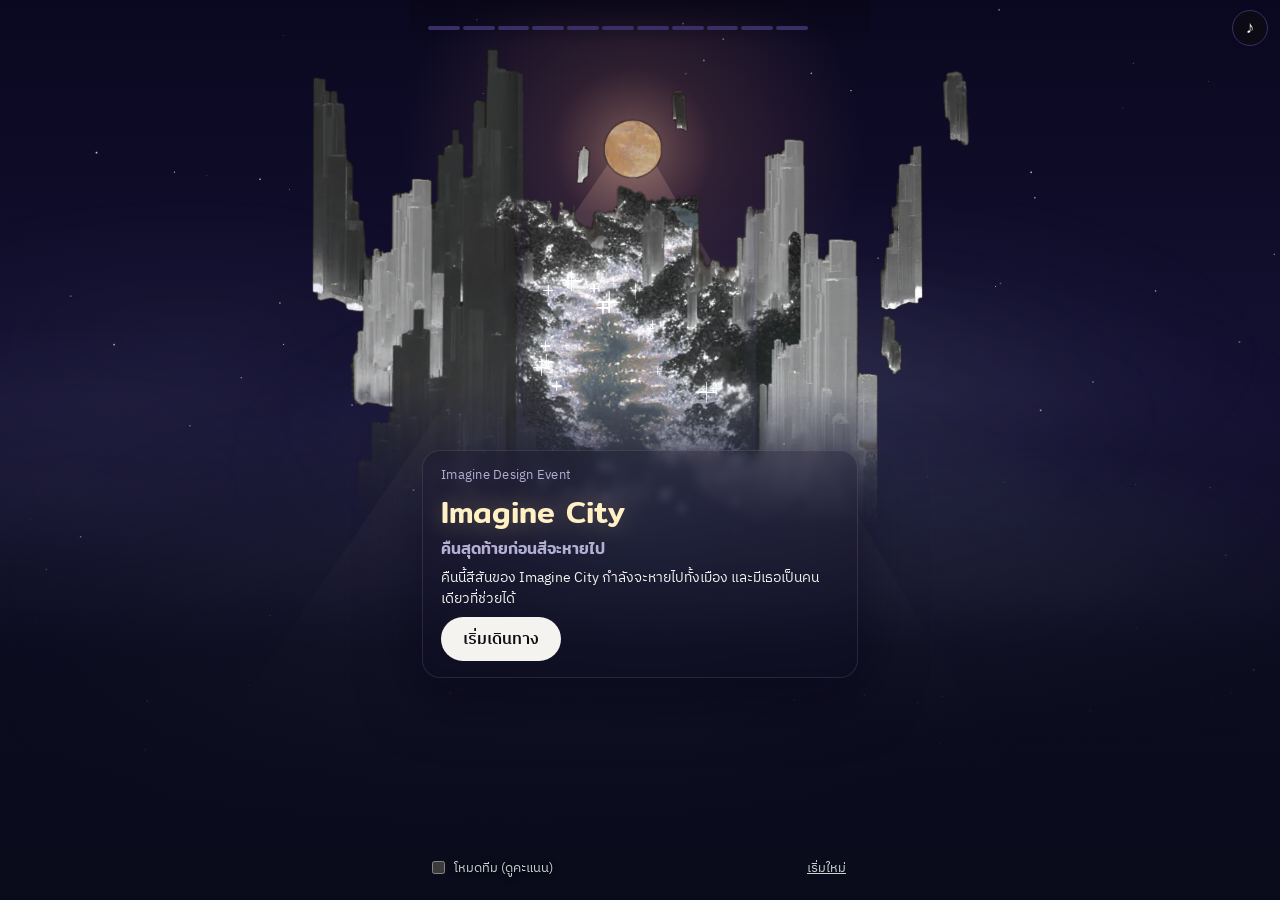
==== commit bee16f5a: "Add fyqr" ====
--- a/index.html
+++ b/index.html
@@ -5,142 +5,8 @@
 <meta name="viewport" content="width=device-width, initial-scale=1, viewport-fit=cover">
 <title>Imagine City</title>
 <link rel="stylesheet" href="https://fonts.googleapis.com/css2?family=IBM+Plex+Sans+Thai:wght@400;500;600&family=Mitr:wght@400;500&display=swap">
-<style>
-/* layout idea: a night city skyline stays on top and regains color as you answer; the story panel scrolls beneath it */
-:root{
-  --bg:#101014; --bg2:#1b1b21; --line:#34343d; --ink:#F4F3EF; --mute:#A9A9B3;
-  --dga:#F25AA6; --dgd:#9A7BFF; --afx:#F59A3B; --igd:#3BCB7E; --den:#4BA3F5;
-  --display:'Mitr','IBM Plex Sans Thai',sans-serif; --body:'IBM Plex Sans Thai','Noto Sans Thai',sans-serif;
-  color-scheme:dark;
-}
-*{box-sizing:border-box}
-html,body{margin:0;background:var(--bg);color:var(--ink);font-family:var(--body);font-size:16px;line-height:1.6;-webkit-text-size-adjust:100%}
-#app{max-width:460px;margin:0 auto;min-height:100vh;display:flex;flex-direction:column}
-.stage{position:relative;height:clamp(150px,26vh,230px);border-bottom:1px solid var(--line)}
-canvas{display:block;width:100%;height:100%}
-.meter{display:flex;gap:3px;padding:12px 18px 0}
-.meter i{flex:1;height:4px;border-radius:2px;background:var(--line)}
-.meter i.on{background:var(--ink)}
-.meter i.now{background:var(--mute)}
-#screen{padding:18px 18px 28px;display:flex;flex-direction:column;gap:14px;animation:in .35s ease-out}
-@keyframes in{from{opacity:.0;transform:translateY(6px)}to{opacity:1;transform:none}}
-@media (prefers-reduced-motion:reduce){#screen{animation:none}}
-.tag{font-size:13px;color:var(--mute);letter-spacing:.02em}
-h1,h2{font-family:var(--display);font-weight:500;margin:0;line-height:1.25;text-wrap:balance}
-h1{font-size:40px}
-h2{font-size:25px}
-p{margin:0}
-.lead{color:var(--mute)}
-.intro{color:var(--mute);font-size:15px}
-.q{font-size:17px}
-.opts{display:flex;flex-direction:column;gap:9px;margin-top:4px}
-button{font:inherit;color:inherit}
-.opt{min-height:54px;text-align:left;padding:12px 14px;border-radius:10px;background:var(--bg2);border:1px solid var(--line);cursor:pointer;line-height:1.45;transition:border-color .15s,background .15s}
-.opt:hover{border-color:#6a6a77}
-.opt:focus-visible,.btn:focus-visible,input:focus-visible,select:focus-visible,.chk:focus-within{outline:2px solid var(--ink);outline-offset:2px}
-.opt.picked{border-color:var(--ink);background:#26262e}
-.opt:disabled{cursor:default;opacity:.55}
-.opt.picked:disabled{opacity:1}
-.btn{align-self:flex-start;min-height:48px;padding:10px 22px;border-radius:999px;border:0;background:var(--ink);color:#101014;font-weight:600;cursor:pointer}
-.btn.ghost{background:transparent;color:var(--ink);border:1px solid var(--line)}
-.btn-row{display:flex;gap:10px;flex-wrap:wrap}
-ul.rules{margin:0;padding-left:20px;display:flex;flex-direction:column;gap:4px}
-.field{display:flex;flex-direction:column;gap:5px}
-.field label,.field .lab{font-size:14px;color:var(--mute)}
-input[type=text],select{min-height:46px;border-radius:8px;border:1px solid var(--line);background:var(--bg2);color:var(--ink);padding:8px 12px;font:inherit}
-.chks{display:flex;flex-wrap:wrap;gap:8px}
-.chk{display:inline-flex;gap:6px;align-items:center;padding:8px 12px;border:1px solid var(--line);border-radius:999px;background:var(--bg2);font-size:14px;cursor:pointer}
-.chk input{accent-color:#F4F3EF}
-.note{font-size:13px;color:var(--mute)}
-.chips{display:flex;flex-wrap:wrap;gap:7px}
-.chip{font-size:13.5px;padding:5px 11px;border-radius:999px;border:1px solid var(--line);color:var(--mute)}
-.chip.first{color:var(--ink);border-color:currentColor}
-.res-title{font-size:32px}
-.bar{display:flex;height:10px;border-radius:5px;overflow:hidden;gap:2px}
-.bar span{display:block;height:100%}
-.block{display:flex;flex-direction:column;gap:9px;padding:14px;border:1px solid var(--line);border-radius:12px;background:var(--bg2)}
-.block h3{margin:0;font-family:var(--display);font-weight:500;font-size:19px}
-.dev{font-size:13px;color:var(--mute);padding:10px 12px;border:1px dashed var(--line);border-radius:8px}
-.foot{margin-top:auto;padding:0 18px 22px;display:flex;justify-content:space-between;align-items:center;gap:12px;font-size:13px;color:var(--mute)}
-.foot label{display:flex;gap:6px;align-items:center;cursor:pointer}
-.foot button{background:none;border:0;color:var(--mute);text-decoration:underline;cursor:pointer;min-height:36px}
-
-/* ---- journey mode: full-screen moving city, floating cards, travel transitions ---- */
-.stage{position:fixed;inset:0;height:auto;border:0;z-index:-1}
-#app{position:relative;z-index:0;padding-top:clamp(180px,34vh,320px)}
-.meter{position:fixed;top:0;left:0;right:0;max-width:460px;margin:auto;z-index:3;pointer-events:none}
-#screen{position:relative;z-index:2;margin:0 12px;border:1px solid rgba(255,255,255,.09);border-radius:18px;background:rgba(14,14,18,.66);-webkit-backdrop-filter:blur(12px);backdrop-filter:blur(12px);animation-duration:.8s;animation-timing-function:cubic-bezier(.2,.8,.2,1)}
-@keyframes in{from{opacity:0;transform:translateY(34px) scale(.94);filter:blur(5px)}to{opacity:1;transform:none;filter:none}}
-#screen.leave{animation:leave .7s cubic-bezier(.5,0,1,.6) forwards}
-@keyframes leave{to{opacity:0;transform:scale(1.3) translateY(-40px);filter:blur(8px)}}
-.foot{position:relative;z-index:2;text-shadow:0 1px 6px #000}
-.opt{background:rgba(27,27,33,.82);animation:cardIn .7s cubic-bezier(.2,.9,.3,1.2) both,bob 5s ease-in-out infinite;animation-delay:calc(var(--i)*110ms + .3s),calc(var(--i)*450ms + 1.2s)}
-.opt:nth-child(odd){--r:-2deg}.opt:nth-child(even){--r:2deg}
-@keyframes cardIn{from{opacity:0;transform:translateY(46px) rotate(var(--r,0deg)) scale(.9)}to{opacity:1;transform:none}}
-@keyframes bob{50%{transform:translateY(-3px)}}
-.opt.picked:disabled{animation:pickd .5s cubic-bezier(.2,.9,.3,1.3) forwards;border-color:#fff6dc;box-shadow:0 0 32px rgba(255,236,190,.3)}
-.opt:disabled:not(.picked){animation:dim .5s ease forwards}
-@keyframes pickd{to{transform:scale(1.04);opacity:1}}
-@keyframes dim{to{opacity:.25;filter:grayscale(1) blur(1.5px);transform:scale(.96)}}
-#snd{position:fixed;top:12px;right:12px;z-index:5;width:44px;height:44px;border-radius:50%;border:1px solid var(--line);background:rgba(14,14,18,.7);-webkit-backdrop-filter:blur(8px);backdrop-filter:blur(8px);font-size:20px;line-height:1;cursor:pointer;display:grid;place-items:center}
-#snd.off{opacity:.55;text-decoration:line-through}
-#snd:focus-visible{outline:2px solid var(--ink);outline-offset:2px}
-#app{min-height:100vh;min-height:100dvh;padding-top:clamp(150px,29vh,300px);padding-top:clamp(150px,29dvh,300px)}
-.meter{padding-top:calc(12px + env(safe-area-inset-top,0px))}
-#snd{top:calc(12px + env(safe-area-inset-top,0px));right:calc(12px + env(safe-area-inset-right,0px))}
-.foot{padding-bottom:calc(22px + env(safe-area-inset-bottom,0px))}
-.opt,.btn,#snd{-webkit-tap-highlight-color:transparent;touch-action:manipulation}
-h1{font-size:clamp(34px,10.5vw,44px)}
-@media(max-width:480px){#screen{margin:0 10px;padding:16px 16px 22px;background:rgba(14,14,18,.58)}.opt{padding:13px 14px}}
-#plc{position:fixed;top:calc(54px + env(safe-area-inset-top,0px));left:0;right:0;text-align:center;z-index:4;pointer-events:none;font-family:var(--display);font-size:clamp(20px,6vw,28px);letter-spacing:.04em;opacity:0;text-shadow:0 2px 16px rgba(0,0,0,.8)}
-#plc small{display:block;font-family:var(--body);font-size:12px;letter-spacing:.14em;color:var(--mute);margin-bottom:2px}
-#plc.show{animation:plc 2.8s ease both}
-@keyframes plc{0%{opacity:0;transform:translateY(-8px) scale(.96);filter:blur(4px)}18%,75%{opacity:1;transform:none;filter:none}100%{opacity:0}}
-#plc{display:none}
-.meter{padding:calc(26px + env(safe-area-inset-top,0px)) 62px 14px 18px;background:linear-gradient(rgba(10,10,14,.9),rgba(10,10,14,0))}
-#snd{width:36px;height:36px;font-size:17px;top:calc(10px + env(safe-area-inset-top,0px))}
-.block{background:rgba(255,255,255,.04);border-color:rgba(255,255,255,.1)}
-.chip{background:rgba(255,255,255,.03)}
-@media (prefers-reduced-motion:reduce){.opt,#screen.leave{animation:none!important}.opt:disabled:not(.picked){opacity:.3}}
-#sc{position:absolute;inset:0;pointer-events:none;opacity:.9}
-
-:root{--bg:#0a0818;--bg2:#171235;--line:#392f66;--mute:#b4aed2}
-html,body{background:#0a0818}
-#screen{background:rgba(16,12,38,.64);border-color:rgba(190,170,255,.2);box-shadow:0 18px 60px rgba(6,3,20,.55)}
-.opt{background:rgba(26,20,58,.82)}.opt.picked{background:#2c2260}.opt:hover{border-color:#8a7cd0}
-.meter{background:linear-gradient(rgba(8,6,22,.9),rgba(8,6,22,0))}
-body.gal h1{color:#fff1c4;text-shadow:0 0 28px rgba(255,226,150,.42)}
-body.gal #screen{background:rgba(14,10,34,.5)}
-body.gal .foot,body.gal .foot button{color:#c9c2ea}
-</style>
-<style id="introfocus">
-/* ฉากแรก: ให้ฉากเด่น การ์ดข้อความเล็กลง โปร่งขึ้น และเลื่อนลงไปอยู่ด้านล่าง */
-body.gal #app{padding-top:clamp(52vh,calc(100vh - 330px),74vh)}
-body.gal #screen{padding:14px 18px 16px;gap:8px;background:rgba(14,10,34,.34);-webkit-backdrop-filter:blur(4px);backdrop-filter:blur(4px);border-color:rgba(255,255,255,.1)}
-body.gal #screen h1{font-size:30px}
-body.gal #screen h2{font-size:16px!important}
-body.gal #screen p{font-size:14px;line-height:1.5}
-body.gal #screen .note{display:none}
-body.gal #screen .btn{min-height:44px;padding:8px 22px}
-body.gal .foot{padding-bottom:14px}
-</style>
-<style id="qafocus">
-/* หน้าตอบคำถาม: ให้ฉากเด่น การ์ดกะทัดรัดและโปร่ง ตอนเลือกคำตอบการ์ดจางลงให้เห็นฉากเคลื่อนไหว */
-body.qa #app{padding-top:clamp(290px,41vh,430px);padding-top:clamp(290px,41dvh,430px)}
-body.qa #sc{opacity:1}
-body.qa #screen{padding:12px 14px 16px;gap:6px;background:rgba(14,10,34,.42);-webkit-backdrop-filter:blur(5px);backdrop-filter:blur(5px);transition:opacity .45s ease,background .3s}
-body.qa #screen h2{font-size:16px!important;line-height:1.4}
-body.qa #screen p{font-size:14px;line-height:1.5}
-body.qa .opts{gap:7px}
-body.qa .opt{min-height:44px;padding:9px 12px;font-size:14px;line-height:1.4;background:rgba(24,18,54,.72)}
-body.qa #screen:has(.opt.picked:disabled){opacity:.22;pointer-events:none}
-.backbtn{position:static!important;align-self:flex-end;display:inline-flex;align-items:center;min-height:32px;padding:4px 12px;margin:-2px 0 4px auto;font-size:12.5px}
-</style>
-<script>
-addEventListener('DOMContentLoaded',function(){const b=document.body;let last='';
-function sync(){const q=b.classList.contains('qa');const k=q+'';if(k!==last){last=k;setTimeout(()=>dispatchEvent(new Event('resize')),60)}}
-new MutationObserver(sync).observe(b,{attributes:true,attributeFilter:['class']});});
-</script>
+<link rel="stylesheet" href="css/style.css">
+<script src="js/00-resize-sync.js"></script>
 </head>
 <body>
 <div id="app">
@@ -154,1075 +20,20 @@
 </div>
 <div id="plc" aria-live="polite"></div>
 <button type="button" id="snd" aria-label="เปิด/ปิดเสียงเพลง" aria-pressed="true">♪</button>
-<script>
-const ORDER=['DGD','DGA','AFX','IGD','DEN'];
-const MJ={
-  DGD:{c:'#9A7BFF',prog:'Digital Graphic Design',single:'นักออกแบบประจำเมือง',blurb:'ภาพลักษณ์ใหม่ที่เธอออกแบบทำให้ทั้งเมืองมีหน้าตาเป็นของตัวเอง ไม่มีใครสับสนอีกแล้วว่าที่นี่คือที่ไหน',
-    jobs:['Graphic Designer','Brand Identity Designer','Art Director','UI Designer','Packaging Designer','Editorial Designer','Social Media Designer','Motion Graphic Designer','Poster / Key Visual Designer','Creative Director']},
-  DGA:{c:'#F25AA6',prog:'Digital Arts',single:'นักเสกจินตนาการ',blurb:'ภาพวาดของเธอคือสีแรกที่ย้อมเมืองให้กลับมามีชีวิต ทุกคนเงยหน้ามองแล้วพูดตรงกันว่า “นี่แหละโลกที่เราเคยฝันถึง”',
-    jobs:['Illustrator','Concept Artist','Character Designer','Webtoon / Comic Artist','Storyboard Artist','Background Artist','Art Toy Designer','Sticker / LINE Creator',"Children's Book Illustrator",'Visual Development Artist']},
-  AFX:{c:'#F59A3B',prog:'Computer Animation and Visual Effects',single:'นักปั้นภาพให้มีชีวิต',blurb:'ภาพเคลื่อนไหวของเธอทำให้ท้องฟ้าสว่างวาบ ไม่มีใครเชื่อว่าทั้งหมดนี้เป็นฝีมือคนคนเดียว',
-    jobs:['3D Animator','3D Modeler','VFX Artist','Compositor','Rigging Artist','Lighting Artist','Texture Artist','Motion Capture Artist','Layout / Previs Artist','Visual Effects Supervisor']},
-  IGD:{c:'#3BCB7E',prog:'Interactive and Game Design',single:'นักสร้างสนามเล่น',blurb:'ทั้งเมืองกลายเป็นสนามเล่นของเธอ ทุกคนหัวเราะ ตื่นเต้น และไม่มีใครอยากให้เกมจบ',
-    jobs:['Game Designer','Level Designer','Game Artist','UI/UX Designer for Games','VR / AR Designer','Game Producer','Narrative Designer','Technical Artist','Playtest Designer','Esports Content Producer']},
-  DEN:{c:'#4BA3F5',prog:'Digital Entertainment',single:'นักรวมใจคนทั้งเมือง',blurb:'เธอไม่ได้ขึ้นเวทีคนเดียว เธอทำให้ทั้งเมืองได้ขึ้นเวทีไปพร้อมกัน',
-    jobs:['Content Creator','Event / Show Producer','Streaming Producer','VTuber / Virtual Talent Producer','Entertainment Marketer','Social Media Manager','Video Producer','Community Manager','Scriptwriter','Brand Experience Designer']}
-};
-const MIX={'DGD+DGA':'นักออกแบบที่เล่าเรื่องด้วยภาพวาด','DGD+AFX':'นักออกแบบที่ทำให้ภาพขยับ','DGD+IGD':'นักออกแบบประสบการณ์','DGD+DEN':'นักออกแบบที่เล่าเรื่องเก่ง','DGA+AFX':'นักวาดที่ทำให้ภาพมีชีวิต','DGA+IGD':'นักวาดโลกของเกม','DGA+DEN':'ครีเอเตอร์สายวาด','AFX+IGD':'นักสร้างโลกเสมือนจริง','AFX+DEN':'นักเล่าเรื่องด้วยภาพยนตร์','IGD+DEN':'นักสร้างสนามเล่นให้คนมารวมกัน'};
-
-const SC=[
- {tag:'บท 1 · ฉาก 1.1',title:'ตื่นขึ้นมา',chap:'บทที่ 1 ตื่นขึ้นในเมืองไร้สี',intro:'ทุกอย่างรอบตัวเธอเป็นสีเทา แต่มือของเธอยังขยับได้ และยังมีอะไรให้ทำอีกเยอะ',
-  q:'ดวงไฟลอยมาใกล้ ๆ แล้วกระซิบว่า “เหลือเวลาถึงคืนนี้เท่านั้นนะ ช่วยเมืองนี้ด้วย” สิ่งแรกที่เธอทำคือ…',
-  o:[['DGA','หยิบชอล์กขึ้นมาแล้วลงสีบนกำแพง'],['DGD','เดินดูป้ายที่ตัวอักษรซีดจนอ่านไม่ออก แล้วลองจัดใหม่ให้อ่านง่ายขึ้น'],['IGD','ถามดวงไฟว่าเมืองนี้มีกติกาอะไร แล้วจะผ่านด่านไปได้ยังไง'],['AFX','ลองดันของรอบตัวเบา ๆ ว่าทำไมทุกอย่างถึงนิ่งสนิทแบบนี้'],['DEN','ตะโกนเรียกคนในเมืองให้มารวมกันที่จัตุรัส']]},
- {tag:'บท 1 · ฉาก 1.2',title:'ของติดตัว',q:'ดวงไฟบอกว่าพกไปได้แค่ชิ้นเดียว เธอเลือกหยิบ…',
-  o:[['DGA','สมุดสเก็ตช์ที่วาดได้ไม่มีวันหมดหน้า'],['DGD','ชุดสีกับตัวอักษรวิเศษที่ทำให้อะไรก็ดูเข้าที่เข้าทาง'],['IGD','ตลับเกมเก่า ๆ ที่ยังไม่มีใครรู้วิธีเล่น'],['AFX','กล้องฟิล์มที่ถ่ายแล้วภาพเคลื่อนไหวได้'],['DEN','ไมโครโฟนที่เสียงดังไปทั่วทั้งเมือง']]},
- {tag:'บท 1 · ฉาก 1.3',title:'ทางแยกห้าสาย',q:'ปลายจัตุรัสมีถนนห้าสาย แต่ละสายมีกลิ่นกับเสียงไม่เหมือนกัน เธอเดินเข้าสายไหนก่อน',
-  o:[['DGA','สายที่ผนังทั้งสองข้างเต็มไปด้วยภาพวาด'],['DGD','สายที่เต็มไปด้วยป้ายร้านและโลโก้'],['IGD','สายที่มีเสียงเกมกับแสงไฟหลากสี'],['AFX','สายที่มีเสียงเครื่องฉายหนังกับควันเอฟเฟกต์'],['DEN','สายที่มีเสียงเพลงและผู้คนมายืนรวมกัน']]},
- {tag:'บท 2 · ฉาก 2.1',title:'สะพานที่พังครึ่งหนึ่ง',chap:'บทที่ 2 ปัญหาของชาวเมือง',intro:'เดินไปได้ไม่กี่ก้าว เธอก็เจอคนที่ต้องการความช่วยเหลือทุกมุมถนน',
-  q:'สะพานข้ามแม่น้ำพังไปครึ่งทาง ฝั่งโน้นมีคนรออยู่ เธอจะข้ามไปยังไง',
-  o:[['DGA','วาดสะพานขึ้นมาใหม่ด้วยเส้นและสีในแบบของเธอ'],['DGD','ทำป้ายเตือนกับป้ายบอกทางอ้อม ให้ทุกคนเดินตามได้โดยไม่งง'],['IGD','ไขกลไกของสะพานให้กลับมาทำงานอีกครั้ง'],['AFX','ทำภาพสะพานที่ค่อย ๆ ประกอบตัวเองขึ้นมาให้ทุกคนเห็น'],['DEN','ชวนชาวเมืองมาช่วยกันซ่อม แล้วจัดเป็นงานฉลองเล็ก ๆ']]},
- {tag:'บท 2 · ฉาก 2.2',title:'เด็กน้อยร้องไห้',q:'เด็กคนหนึ่งนั่งร้องไห้อยู่ข้างทาง เธอบอกว่าตัวการ์ตูนที่รักที่สุดหายไปจากเมืองแล้ว เธอช่วยหนูน้อยยังไง',
-  o:[['DGA','วาดตัวการ์ตูนตัวนั้นขึ้นมาใหม่ให้'],['DGD','ทำสติกเกอร์ โปสเตอร์ และของที่ระลึกให้เธอเก็บไว้'],['IGD','สร้างเกมเล็ก ๆ ให้เธอได้เล่นกับตัวการ์ตูนตัวนั้น'],['AFX','ทำให้ตัวการ์ตูนมีชีวิตขึ้นมา เดินและพูดกับเธอได้'],['DEN','ชวนเด็ก ๆ คนอื่นมานั่งล้อมวงฟังเรื่องของตัวการ์ตูนตัวนั้น']]},
- {tag:'บท 2 · ฉาก 2.3',title:'ร้านเก่าแก่ที่ใกล้ปิด',q:'เจ้าของร้านเก่าแก่เล่าว่าไม่มีใครรู้จักร้านเขาแล้ว เธอตอบเขาว่า…',
-  o:[['DGA','“หนูจะวาดภาพให้ร้านนี้มีเอกลักษณ์ไม่เหมือนใคร”'],['DGD','“หนูจะทำแบรนด์ใหม่ให้ ตั้งแต่โลโก้ไปจนถึงป้ายหน้าร้าน”'],['IGD','“หนูจะทำให้การเดินเข้าร้านเป็นเหมือนเล่นเกมสนุก ๆ”'],['AFX','“หนูจะทำคลิปแนะนำร้านที่ดูแล้วขนลุก”'],['DEN','“หนูจะจัดงานแล้วช่วยโปรโมต ให้คนแห่กันมา”']]},
- {tag:'บท 3 · ด่านหินผา',title:'ประตูหินบานใหญ่',q:'ไม่ว่าเธอจะเดินมาจากย่านไหน ทุกคนต้องเจอประตูหินบานใหญ่ก่อนไปต่อ ประตูถามว่า “เธอพร้อมฝึกอะไรทุกวัน”',
-  o:[['DGA','วาดรูปและสังเกตโลกรอบตัวให้ละเอียดขึ้น'],['DGD','จัดองค์ประกอบ สี และตัวอักษรให้ลงตัว'],['IGD','คิดเป็นระบบ เป็นขั้นเป็นตอน'],['AFX','ทำให้ภาพเคลื่อนไหวและดูสมจริง'],['DEN','พูด เล่าเรื่อง และประสานคนให้ไปทางเดียวกัน']]},
- {tag:'บท 4 · ฉาก 4.1',title:'เจอเพื่อนสี่คน',chap:'บทที่ 4 เพื่อนร่วมทาง',intro:'ประตูหินเปิดออก และเธอไม่ได้เดินต่อคนเดียวอีกแล้ว',
-  q:'ที่ลานน้ำพุ เธอเจอนักเดินทางอีกสี่คน แต่ละคนมีของที่ตัวเองยังทำไม่ได้ เธอเลือกเป็นคนที่…',
-  o:[['DGA','ช่วยวาดภาพให้ทุกคนเห็นตรงกัน'],['DGD','ทำไกด์ให้ทุกอย่างดูลงตัวและเป็นระเบียบ'],['IGD','คิดวิธีให้ทุกคนทำงานด้วยกันแล้วสนุก'],['AFX','ทำตัวอย่างสั้น ๆ ให้เห็นว่าแผนจะออกมาหน้าตาเป็นยังไง'],['DEN','เป็นคนกลางที่ทำให้ทุกคนอยากเดินต่อไปด้วยกัน']]},
- {tag:'บท 4 · ฉาก 4.2',title:'เพื่อนเห็นไม่ตรงกัน',q:'กลางทางมีสองแยก ทีมเถียงกันว่าจะไปทางไหน เธอทำอะไร',
-  o:[['DGA','วาดแผนที่ให้เห็นภาพว่าแต่ละทางไปไหนบ้าง'],['DGD','ทำตารางเปรียบเทียบให้ตัดสินใจง่ายขึ้น'],['IGD','เสนอให้ลองไปทั้งสองทางแล้วดูผลลัพธ์'],['AFX','ทำภาพจำลองให้เห็นว่าปลายทางของแต่ละทางเป็นยังไง'],['DEN','ฟังทุกคนก่อน แล้วหาจุดที่ทุกคนรับได้']]},
- {tag:'บท 5 · ฉาก 5.1',title:'ขึ้นเวที',chap:'บทที่ 5 คืนเทศกาล',intro:'ฟ้ามืดลงแล้ว ไฟทั่วเมืองเริ่มติด เหลือแค่เวทีใหญ่ที่ยังว่างอยู่',
-  q:'เวทีว่างเปล่ากำลังรอเธออยู่ ไฮไลต์ที่เธออยากมอบให้ทั้งเมืองคือ…',
-  o:[['DGA','ภาพวาดขนาดยักษ์ที่คนทั้งเมืองเงยหน้ามอง'],['DGD','ภาพลักษณ์ใหม่ของเมือง ที่ทำให้ทุกมุมดูมีสไตล์เดียวกัน'],['IGD','เกมที่คนทั้งเมืองเข้ามาเล่นพร้อมกัน'],['AFX','โชว์ภาพเคลื่อนไหวกับเอฟเฟกต์ที่ทำให้ทั้งลานตะลึง'],['DEN','การแสดงสดที่ทุกคนมีส่วนร่วมได้']]},
- {tag:'บท 5 · ฉาก 5.2',title:'สีกลับมาแล้ว',q:'เมื่อสีค่อย ๆ กลับมาทั่วเมือง ผู้คนหันมามองเธอ เธออยากให้พวกเขาจำเธอว่าเป็นใคร',
-  o:[['DGA','คนที่ให้กำเนิดตัวละครที่ทุกคนรัก'],['DGD','คนที่ทำให้เมืองนี้ดูดีและมีเอกลักษณ์'],['IGD','คนที่สร้างโลกให้ทุกคนได้เข้ามาเล่น'],['AFX','คนที่ทำให้สิ่งที่ดูเป็นไปไม่ได้กลายเป็นจริง'],['DEN','คนที่ทำให้ทุกคนมารวมกันได้']]}
-];
-const AL={
- DGA:{name:'ย่านศิลป์: ตรอกจินตนาการ',q:'ศิลปินสูงวัยคนหนึ่งยื่นขวดสีวิเศษให้ แล้วถามว่า “เธออยากเป็นคนแบบไหนในเมืองนี้”',
-  o:[['คนที่สร้างตัวละครให้ทั้งโลกจำได้','Character Designer'],['คนที่วาดโลกและฉากหลังให้เรื่องเล่ามีชีวิต','Concept Artist / Background Artist'],['คนที่เล่าเรื่องด้วยภาพหลายช่อง','Webtoon / Comic / Storyboard Artist'],['คนที่ทำให้ภาพวาดกลายเป็นสินค้าหรือของสะสม','Illustrator / Art Toy / Sticker Creator']]},
- DGD:{name:'ย่านดีไซน์: ถนนเอกลักษณ์',q:'นักออกแบบคนหนึ่งยืนอยู่หน้าร้านที่ป้ายยังว่างเปล่า แล้วถามว่า “ถ้าได้ฝากลายเซ็นไว้ที่ไหนสักแห่งในเมืองนี้ เธออยากให้เป็นที่ไหน”',
-  o:[['ป้ายและโลโก้ที่ทุกคนเห็นทุกวัน','Brand Identity Designer'],['หน้าจอแอปและเว็บไซต์ของเมือง','UI Designer'],['กล่องและแพ็กเกจที่ใคร ๆ ก็อยากเก็บไว้','Packaging Designer'],['โปสเตอร์ใหญ่กลางเมืองที่คนเดินผ่านแล้วต้องหันมอง','Art Director / Key Visual Designer']]},
- IGD:{name:'ย่านเกม: สนามแห่งการเล่น',q:'หัวหน้าสนามเกมเดินมาหา แล้วถามว่า “เกมของเธอจะเริ่มจากอะไร”',
-  o:[['คิดกติกาและระบบให้คนเล่นแล้วติดใจ','Game Designer / Level Designer'],['ออกแบบฉากและตัวละครในเกม','Game Artist'],['สร้างโลกเสมือนที่เดินเข้าไปได้จริง','VR / AR Designer'],['ดูแลทีมให้เกมไปถึงมือผู้เล่นได้','Game Producer']]},
- AFX:{name:'ย่านภาพยนตร์: กำแพงแห่งเรื่องราว',q:'ผู้กำกับลึกลับคนหนึ่งยื่นสคริปต์มาให้ แล้วถามว่า “เธออยากคุมฉากไหนของหนังเรื่องนี้”',
-  o:[['ตัวละครที่ขยับเหมือนมีชีวิตจริง','3D Animator / Rigging Artist'],['ของและตัวละครที่ปั้นขึ้นมาจากความว่างเปล่า','3D Modeler / Texture Artist'],['ฉากระเบิด ไฟ น้ำ ควัน ที่ทำให้คนดูตกใจ','VFX Artist'],['การรวมทุกชั้นภาพให้ดูเหมือนถ่ายจริงชิ้นเดียว','Compositor']]},
- DEN:{name:'ย่านบันเทิง: เวทีแห่งตัวตน',q:'พิธีกรประจำเมืองยื่นไมค์มาให้ แล้วถามว่า “บทบาทไหนทำให้เธอใจเต้นแรงที่สุด”',
-  o:[['คนคิดรายการและคอนเทนต์ที่ทุกคนรอดูทุกสัปดาห์','Content Creator / Scriptwriter'],['คนจัดงานที่ทำให้คนนับพันได้ประสบการณ์เดียวกัน','Event / Show Producer'],['คนเบื้องหลังตัวตนเสมือนและสตรีมเมอร์','Virtual Talent / Streaming Producer'],['คนที่ทำให้ชุมชนแฟนคลับเติบโต','Entertainment Marketer / Community Manager']]}
-};
-const PASS=[
- {id:'p1',t:'ชื่อเล่นของเธอ',k:'text'},
- {id:'p2',t:'ตอนนี้เรียนอยู่ชั้นไหน',k:'sel',o:['ม.4','ม.5','ม.6','ปวช.','ปวส.','อื่น ๆ']},
- {id:'p3',t:'เรียนสายอะไรอยู่',k:'sel',o:['ศิลป์-คำนวณ','ศิลป์-ภาษา','วิทย์-คณิต','สายอาชีพ','อื่น ๆ']},
- {id:'p4',t:'อยู่จังหวัดอะไร',k:'text'},
- {id:'p5',t:'รู้จักคณะนี้จากที่ไหน',k:'sel',o:['Facebook','Instagram','TikTok','เพื่อนหรือรุ่นพี่','ครูแนะแนว','งานกิจกรรม','อื่น ๆ']},
- {id:'p6',t:'เลือกคณะโดยดูจากอะไรมากที่สุด (เลือกได้ 2 ข้อ)',k:'multi',max:2,o:['ค่าเทอม','ทุนการศึกษา','ชื่อเสียงมหาวิทยาลัย','อาชีพหลังเรียนจบ','ผลงานของรุ่นพี่','การเดินทาง','ความชอบของตัวเอง','ผู้ปกครองสนับสนุน']},
- {id:'p7',t:'ตอนนี้อยู่ขั้นไหนของการเลือกคณะ',k:'sel',o:['เพิ่งเริ่มหาข้อมูล','กำลังเปรียบเทียบหลายที่','ตั้งใจสมัครแล้ว','รอผลสอบที่อื่นก่อน']},
- {id:'p8',t:'เคยทำงานสร้างสรรค์อะไรมาบ้าง',k:'multi',max:7,o:['วาดรูป','ออกแบบ','ตัดต่อวิดีโอ','ทำเกม','จัดกิจกรรม','ถ่ายคอนเทนต์','ยังไม่เคยเลย']},
- {id:'p9',t:'อยากรับข่าวสารของคณะทางไหน',k:'sel',o:['LINE','อีเมล','Facebook','Instagram','โทรศัพท์']}
-];
-
-const reduce=matchMedia('(prefers-reduced-motion: reduce)').matches;
-let S=fresh();
-function fresh(){return{stage:'intro',si:0,perm:[],picks:Array(11).fill(null),w:{DGD:0,DGA:0,AFX:0,IGD:0,DEN:0},alley:[],ai:0,alleyPick:{},pass:{},dev:false,lock:false,result:null}}
-const $s=document.getElementById('screen');
-const esc=s=>String(s).replace(/[&<>"]/g,c=>({'&':'&amp;','<':'&lt;','>':'&gt;','"':'&quot;'}[c]));
-function shuffle(n){const a=[...Array(n).keys()];for(let i=n-1;i>0;i--){const j=Math.floor(Math.random()*(i+1));[a[i],a[j]]=[a[j],a[i]]}return a}
-
-function scores(upto){const t={DGD:0,DGA:0,AFX:0,IGD:0,DEN:0};for(let i=0;i<=upto;i++){if(S.picks[i])t[S.picks[i]]++}return t}
-function lastIdx(upto){const l={};for(let i=0;i<=upto;i++){if(S.picks[i])l[S.picks[i]]=i}return l}
-function rank(upto){const t=scores(upto),l=lastIdx(upto);return ORDER.slice().sort((a,b)=>t[b]-t[a]||(l[b]??-1)-(l[a]??-1))}
-function calcAlleys(){const t=scores(5),r=rank(5);const out=[r[0]];if(t[r[0]]-t[r[1]]<=1)out.push(r[1]);return out}
-function calcResult(){
-  const t=scores(10),r=rank(10);
-  if(t[r[0]]-t[r[1]]>=2)return{kind:'single',m:[r[0]],why:'นำอันดับ 2 ตั้งแต่ 2 แต้มขึ้นไป'};
-  if(t[r[2]]<t[r[1]]){const pair=ORDER.filter(k=>k===r[0]||k===r[1]);return{kind:'mix',m:pair,why:'อันดับ 1 กับ 2 ห่างกันไม่เกิน 1 แต้ม'}}
-  const S2=ORDER.filter(k=>t[k]>=t[r[1]]);
-  const a=S.picks[10],b=S.picks[9];
-  const m=S2.includes(a)?a:S2.includes(b)?b:r[0];
-  return{kind:'single',m:[m],why:'คะแนนเสมอกัน ใช้คำตอบฉาก 5.2 (แล้ว 5.1) ตัดสิน'}
-}
-
-/* ---------- sky world (from the storyboard): floating islands, five orbiting worlds, a sea of clouds, one guiding star ---------- */
-const cv=document.getElementById('cv'),ctx=cv.getContext('2d');
-let W=0,H=0;
-function resize(){const r=cv.getBoundingClientRect(),d=Math.min(innerWidth<600?1.25:1.5,devicePixelRatio||1);W=r.width;H=r.height;cv.width=Math.round(W*d);cv.height=Math.round(H*d);ctx.setTransform(d,0,0,d,0,0);if(reduce)draw(0)}
-addEventListener('resize',resize);
-function rng(s){return()=>(s=(s*1664525+1013904223)>>>0)/4294967296}
-const R=rng(11),BLD=[],cam={z:0},M={boost:0,tb:0,kick:0};
-let lastT=0,Sb=.12,PCUR=-1,PNEXT=-1,PA=0;
-const hx=h=>[1,3,5].map(i=>parseInt(h.slice(i,i+2),16));
-const mixc=(a,b,t)=>a.map((v,i)=>v+(b[i]-v)*t);
-const rgb=c=>'rgb('+c.map(Math.round).join(',')+')';
-const lumc=c=>{const l=(c[0]*.3+c[1]*.59+c[2]*.11)*1.1;return[l,l,l]};
-function hash(a,b,c){let h=(a*374761393+b*668265263+c*2147483647)>>>0;h=(h^(h>>>13))*1274126177>>>0;return(h>>>0)/4294967296}
-const bkc=h=>{const c=hx(h);return mixc(lumc(c),c,Sb)},bk=h=>rgb(bkc(h)),bkA=h=>bkc(h).map(Math.round).join(',');
-const guide={x:.5,y:.1,tx:null,ty:null},parts=[];
-addEventListener('pointermove',e=>{if(e.pointerType!=='mouse')return;guide.tx=.5+(e.clientX/innerWidth-.5)*.2;guide.ty=.1+(e.clientY/innerHeight-.5)*.05});
-function prog(){return S.stage==='result'||S.stage==='pass'?1:S.picks.filter(Boolean).length/11}
-function target(b){
-  if(S.stage==='result')return 1;
-  const m=ORDER[b.m],mx=Math.max(1,...Object.values(S.w));
-  const share=S.w[m]/mx;const any=Object.values(S.w).some(v=>v>0);
-  return any?Math.min(1,prog()*.42+share*.58):0;
-}
-const PCOL=['#9A7BFF','#F25AA6','#F59A3B','#3BCB7E','#4BA3F5'],PNAME=['ย่านดีไซน์','ย่านศิลป์','ย่านภาพยนตร์','ย่านเกม','ย่านบันเทิง'],MUR=['#F25AA6','#FFD166','#4BE3C1','#9A7BFF'];
-function placeNow(){if(S.stage==='alley')return ORDER.indexOf(S.alley[S.ai]);if(S.stage==='result'&&S.result)return ORDER.indexOf(S.result.m[0]);const p=S.picks.filter(Boolean);return p.length?ORDER.indexOf(p[p.length-1]):-1}
-function showPlace(k){}
-
-/* shared shape helpers (used by the sky and by the scene vignettes) */
-function sparkle(c,x,y,r,col){c.fillStyle=col;c.beginPath();c.moveTo(x,y-r*1.7);c.quadraticCurveTo(x+r*.18,y-r*.18,x+r*1.7,y);c.quadraticCurveTo(x+r*.18,y+r*.18,x,y+r*1.7);c.quadraticCurveTo(x-r*.18,y+r*.18,x-r*1.7,y);c.quadraticCurveTo(x-r*.18,y-r*.18,x,y-r*1.7);c.fill()}
-function isl(c,col,x,y,w,sd,lit){
-  const rr=rng(sd+5),h=w*.34;
-  c.fillStyle=col('#06222a');c.beginPath();c.moveTo(x-w/2,y);c.lineTo(x+w/2,y);c.lineTo(x+w*.18,y+h*.55);c.lineTo(x+w*.02,y+h);c.lineTo(x-w*.2,y+h*.5);c.closePath();c.fill();
-  const n=Math.max(3,Math.floor(w/9));
-  for(let i=0;i<n;i++){const bx=x-w/2+(i+.5)*w/n+(rr()-.5)*3,bw=w/n*.7,bh=w*(.09+rr()*.26)*(i%3===1?1.5:1);
-    c.fillStyle=col('#0a2f38');c.fillRect(bx-bw/2,y-bh,bw,bh);
-    if(rr()<.5){c.beginPath();c.moveTo(bx-bw/2,y-bh);c.lineTo(bx,y-bh-bw*1.4);c.lineTo(bx+bw/2,y-bh);c.fill()}
-    if(rr()<lit){c.fillStyle=col('#ffd98a');c.fillRect(bx-1,y-bh*.6,2,2.5)}}
-  c.fillStyle=col('#2a7a78');c.fillRect(x-w/2,y-1,w,1.6);
-}
-function planetG(c,a,x,y,r,ring){
-  if(ring){c.strokeStyle=rgb(mixc(a,[255,255,255],.35));c.globalAlpha=.7;c.lineWidth=Math.max(.6,r*.1);c.beginPath();c.ellipse(x,y,r*1.7,r*.45,-.3,3.14,6.28);c.stroke();c.globalAlpha=1}
-  const g=c.createRadialGradient(x-r*.35,y-r*.4,r*.1,x,y,r*1.05);g.addColorStop(0,rgb(mixc(a,[255,250,230],.5)));g.addColorStop(.65,rgb(a));g.addColorStop(1,rgb(a.map(v=>v*.32)));
-  c.fillStyle=g;c.beginPath();c.arc(x,y,r,0,7);c.fill();
-  c.fillStyle='rgba(8,30,40,.22)';[[.3,.2,.22],[-.35,.35,.16],[.1,-.45,.12]].forEach(k=>{c.beginPath();c.arc(x+k[0]*r,y+k[1]*r,k[2]*r,0,7);c.fill()});
-  if(ring){c.strokeStyle=rgb(mixc(a,[255,255,255],.35));c.globalAlpha=.8;c.lineWidth=Math.max(.6,r*.1);c.beginPath();c.ellipse(x,y,r*1.7,r*.45,-.3,0,3.14);c.stroke();c.globalAlpha=1}
-}
-
-const STARS=Array.from({length:130},()=>({x:R(),y:R(),r:.5+R()*1.3,p:R()*6.28,z:.2+R()*.8}));
-const NEB=[{x:.2,y:.25,r:.6,c:'#5a3aa8'},{x:.85,y:.5,r:.55,c:'#3a4ac0'},{x:.4,y:.85,r:.65,c:'#7a3a9a'}];
-const PLN=ORDER.map((k,i)=>{const o={m:i,cur:0,flash:0,a:i/5*6.283,sp:.035+i*.006,r:10+((i*7)%4)*2.5};BLD.push(o);return o});
-const ISLS=Array.from({length:7},(_,i)=>({x:R(),y:.2+R()*.42,w:46+R()*90,z:.3+R()*.7,sd:Math.floor(R()*999),sp:(R()<.5?-1:1)*(2+R()*5),lit:R()}));
-ISLS.sort((a,b)=>a.z-b.z);
-const CLD=Array.from({length:28},()=>({x:R()*1.2-.1,y:.7+R()*.35,r:30+R()*60,z:.3+R()*.7,c:R()<.5?0:1}));
-const NZ=document.createElement('canvas');NZ.width=NZ.height=200;
-{const g=NZ.getContext('2d'),im=g.createImageData(200,200);for(let i=0;i<im.data.length;i+=4){im.data[i]=im.data[i+1]=im.data[i+2]=R()*255;im.data[i+3]=255}g.putImageData(im,0,0)}
-let NP=null,GJ=[0,0],FR=0;
-/* ---------- city art: gray night city; each tower regains the colour of its district ---------- */
-const CITYSRC='[data-uri]';
-let CL=null;const CI=new Image();
-function hueOf(c){const[r,g,b]=c.map(v=>v/255),mx=Math.max(r,g,b),mn=Math.min(r,g,b),d=mx-mn;if(!d)return 0;let h=mx===r?((g-b)/d)%6:mx===g?(b-r)/d+2:(r-g)/d+4;return(h*60+360)%360}
-CI.onload=()=>{const w=CI.width,h=CI.height,mk=()=>{const c=document.createElement('canvas');c.width=w;c.height=h;return c},sc0=mk(),sg=sc0.getContext('2d');sg.drawImage(CI,0,0);
-  const d=sg.getImageData(0,0,w,h).data,gr=mk(),gx=gr.getContext('2d'),gi=gx.createImageData(w,h),TH=ORDER.map(k=>hueOf(hx(MJ[k].c)));
-  const L=Array.from({length:6},()=>{const c=mk(),g=c.getContext('2d');return{c,g,i:g.createImageData(w,h)}});
-  for(let p=0;p<d.length;p+=4){const a=d[p+3];if(!a)continue;const r=d[p],g=d[p+1],b=d[p+2],mx=Math.max(r,g,b),mn=Math.min(r,g,b),lum=(r*.3+g*.59+b*.11)*.78;
-    gi.data[p]=gi.data[p+1]=gi.data[p+2]=lum;gi.data[p+3]=a;
-    let k=5;if(mx&&(mx-mn)/mx>.28){const hh=hueOf([r,g,b]);let best=1e9;TH.forEach((t,i)=>{const e=Math.min(Math.abs(hh-t),360-Math.abs(hh-t));if(e<best){best=e;k=i}})}
-    const q=L[k].i.data;q[p]=r;q[p+1]=g;q[p+2]=b;q[p+3]=a}
-  gx.putImageData(gi,0,0);L.forEach(l=>l.g.putImageData(l.i,0,0));CL={gr,L,w,h};try{CL.comps=buildComps(d,w,h,TH)}catch(e){CL.comps=null}};
-/* split the collage into its separate pieces (towers, shards, moons...) so each can drift on its own depth */
-function buildComps(d,w,h,TH){
-  const N=w*h,cls=new Uint8Array(N).fill(255);
-  for(let q=0;q<N;q++){const o=q*4;if(d[o+3]<8)continue;const r=d[o],g=d[o+1],b=d[o+2],mx=Math.max(r,g,b),mn=Math.min(r,g,b);let k=5;
-    if(mx&&(mx-mn)/mx>.28){const hh=hueOf([r,g,b]);let best=1e9;TH.forEach((t,i)=>{const e=Math.min(Math.abs(hh-t),360-Math.abs(hh-t));if(e<best){best=e;k=i}})}cls[q]=k}
-  const gw=(w+1)>>1,gh=(h+1)>>1;let gc=new Uint8Array(gw*gh).fill(255);
-  for(let y=0;y<gh;y++)for(let x=0;x<gw;x++){const cnt=[0,0,0,0,0,0];let n=0;for(let j=0;j<2;j++)for(let i=0;i<2;i++){const xx=x*2+i,yy=y*2+j;if(xx<w&&yy<h){const v=cls[yy*w+xx];if(v<6){cnt[v]++;n++}}}
-    if(n>=2){let bk=0;for(let i=1;i<6;i++)if(cnt[i]>cnt[bk])bk=i;gc[y*gw+x]=bk}}
-  for(let it=0;it<3;it++){const nx=gc.slice();for(let y=1;y<gh-1;y++)for(let x=1;x<gw-1;x++){const i=y*gw+x;if(gc[i]===255)continue;const cnt=[0,0,0,0,0,0];for(let j=-1;j<=1;j++)for(let k2=-1;k2<=1;k2++){const v=gc[i+j*gw+k2];if(v<6)cnt[v]++}
-    let bk=gc[i];for(let k3=0;k3<6;k3++)if(cnt[k3]>cnt[bk])bk=k3;nx[i]=bk}gc=nx}
-  const lab=new Int32Array(gw*gh).fill(-1),area=[],sy=[],ck=[],qu=new Int32Array(gw*gh);let nl=0;
-  for(let i0=0;i0<gw*gh;i0++){if(gc[i0]===255||lab[i0]>=0)continue;let a=0,sum=0,qh=0,qt=0;qu[qt++]=i0;lab[i0]=nl;
-    while(qh<qt){const i=qu[qh++],x=i%gw,y=(i/gw)|0;a++;sum+=y;
-      if(x>0&&lab[i-1]<0&&gc[i-1]===gc[i0]){lab[i-1]=nl;qu[qt++]=i-1}if(x<gw-1&&lab[i+1]<0&&gc[i+1]===gc[i0]){lab[i+1]=nl;qu[qt++]=i+1}
-      if(y>0&&lab[i-gw]<0&&gc[i-gw]===gc[i0]){lab[i-gw]=nl;qu[qt++]=i-gw}if(y<gh-1&&lab[i+gw]<0&&gc[i+gw]===gc[i0]){lab[i+gw]=nl;qu[qt++]=i+gw}}
-    area.push(a);sy.push(sum/a*2);ck.push(gc[i0]);nl++}
-  const order=area.map((a,i)=>i).filter(i=>area[i]>=45).sort((a,b)=>area[b]-area[a]).slice(0,44),map=new Int32Array(nl).fill(0);order.forEach((li,j)=>map[li]=j+1);
-  const nc=order.length+1,minx=new Int32Array(nc).fill(1e9),miny=new Int32Array(nc).fill(1e9),maxx=new Int32Array(nc).fill(-1),maxy=new Int32Array(nc).fill(-1),cnt=new Int32Array(nc),own=new Uint8Array(N);
-  for(let y=0;y<h;y++)for(let x=0;x<w;x++){const q=y*w+x;if(cls[q]===255)continue;const cx=x>>1,cy=y>>1;let l=lab[cy*gw+cx];
-    if(l<0){outer:for(let j=-1;j<=1;j++)for(let i=-1;i<=1;i++){const xx=cx+i,yy=cy+j;if(xx>=0&&yy>=0&&xx<gw&&yy<gh&&lab[yy*gw+xx]>=0){l=lab[yy*gw+xx];break outer}}}
-    const id=l<0?0:map[l];own[q]=id;cnt[id]++;if(x<minx[id])minx[id]=x;if(x>maxx[id])maxx[id]=x;if(y<miny[id])miny[id]=y;if(y>maxy[id])maxy[id]=y}
-  const comps=[],maxA=Math.max(...order.map(l=>area[l]));
-  for(let id=0;id<nc;id++){if(!cnt[id])continue;const bw=maxx[id]-minx[id]+1,bh=maxy[id]-miny[id]+1,mk=()=>{const c=document.createElement('canvas');c.width=bw;c.height=bh;return c},gr=mk(),co=mk(),gg=gr.getContext('2d'),cg=co.getContext('2d'),gi=gg.createImageData(bw,bh),ci2=cg.createImageData(bw,bh);
-    for(let y=0;y<bh;y++)for(let x=0;x<bw;x++){const q=(y+miny[id])*w+x+minx[id];if(own[q]!==id||cls[q]===255)continue;const o=q*4,t=(y*bw+x)*4,lum=(d[o]*.3+d[o+1]*.59+d[o+2]*.11)*.78;
-      gi.data[t]=gi.data[t+1]=gi.data[t+2]=lum;gi.data[t+3]=d[o+3];ci2.data[t]=d[o];ci2.data[t+1]=d[o+1];ci2.data[t+2]=d[o+2];ci2.data[t+3]=d[o+3]}
-    gg.putImageData(gi,0,0);cg.putImageData(ci2,0,0);
-    const li=id?order[id-1]:-1,ar=id?area[li]/maxA:1,cyc=(miny[id]+bh/2)/h,k=id?ck[li]:5,dep=id?Math.max(.08,Math.min(1,.12+.5*cyc+.45*Math.sqrt(ar)+(Math.sin(id*12.9898)*.5)*.18)):.5;
-    comps.push({k,x:minx[id],y:miny[id],w:bw,h:bh,gr,co,d:dep,ph:id*1.913,amp:id?3+16*(1-Math.sqrt(ar)):2,rot:id?.004+.02*(1-Math.sqrt(ar)):0,base:!id})}
-  comps.sort((a,b)=>a.d-b.d);return comps}
-CI.src=CITYSRC;
-function cityBox(W,H,bo,fx){const w=CL.w,h=CL.h,s=Math.min(W*1.25/w,H*.56/h)*(1+bo*.07),bw=w*s,bh=h*s;return{s,bw,bh,x:W/2-bw/2+(guide.x-.5)*W*.05*fx,y:H*.62-bh}}
-function cityDraw(sec,bo,pr){
-  if(!CL)return;const c=ctx,B=cityBox(W,H,bo,1),fl=Math.sin(sec*.4)*3,y=B.y+fl;
-  const gl=c.createRadialGradient(W/2,y+B.bh*.5,0,W/2,y+B.bh*.5,B.bw*.7);gl.addColorStop(0,'rgba(120,90,220,.28)');gl.addColorStop(1,'rgba(120,90,220,0)');c.fillStyle=gl;c.fillRect(0,0,W,H);
-  if(CL.comps){const s=B.s;
-    for(const o of CL.comps){const d=o.d,ph=o.ph,ox=Math.sin(sec*.27+ph)*o.amp*s*.8+SCAM.x*W*(d-.5)*.7+(guide.x-.5)*W*.05*(d-.3),oy=Math.sin(sec*.41+ph*1.7)*o.amp*s+SCAM.y*H*(d-.5)*.45,zc=1+(SCAM.z-1)*(d-.5)*.55+bo*.04*d,
-      kc=o.k<5?Math.min(1,PLN[o.k].cur+PLN[o.k].flash*.4):Math.min(1,pr*.95),fl=o.k<5?PLN[o.k].flash:0;
-      c.save();c.translate(B.x+(o.x+o.w/2)*s+ox,y+(o.y+o.h/2)*s+oy);c.rotate(Math.sin(sec*.3+ph)*o.rot);c.scale(zc,zc);
-      const dw=o.w*s,dh=o.h*s;c.drawImage(o.gr,-dw/2,-dh/2,dw,dh);
-      if(kc>.01){c.globalAlpha=kc;c.drawImage(o.co,-dw/2,-dh/2,dw,dh)}
-      if(fl>.05){c.globalCompositeOperation='lighter';c.globalAlpha=fl*.45;c.drawImage(o.co,-dw/2,-dh/2,dw,dh)}
-      c.restore()}
-    c.globalCompositeOperation='source-over';c.globalAlpha=1}
-  else{
-  c.drawImage(CL.gr,B.x,y,B.bw,B.bh);
-  PLN.forEach((p,i)=>{const a=Math.min(1,p.cur+p.flash*.4);if(a<.01)return;c.globalAlpha=a;c.drawImage(CL.L[i].c,B.x,y,B.bw,B.bh)});
-  c.globalAlpha=Math.min(1,pr*.95);c.drawImage(CL.L[5].c,B.x,y,B.bw,B.bh);
-  c.globalCompositeOperation='lighter';PLN.forEach((p,i)=>{if(p.flash>.05){c.globalAlpha=p.flash*.45;c.drawImage(CL.L[i].c,B.x,y,B.bw,B.bh)}});
-  c.globalCompositeOperation='source-over';c.globalAlpha=1}
-  const f=c.createLinearGradient(0,y+B.bh*.62,0,y+B.bh+8);f.addColorStop(0,'rgba(10,7,26,0)');f.addColorStop(1,'rgba(10,7,26,.97)');c.fillStyle=f;c.fillRect(-W,y+B.bh*.62,W*3,H*3);
-}
-function cityBack(g,W,H){if(!CL)return;const B=cityBox(W,H,0,0);g.save();g.globalAlpha=.55;g.drawImage(CL.gr,B.x,B.y,B.bw,B.bh);const f=g.createLinearGradient(0,B.y+B.bh*.6,0,B.y+B.bh+8);f.addColorStop(0,'rgba(10,7,26,0)');f.addColorStop(1,'rgba(10,7,26,1)');g.globalAlpha=1;g.fillStyle=f;g.fillRect(0,B.y+B.bh*.6,W,H);g.restore()}
-/* ---------- story camera: the city backdrop pushes in / pans / tilts with each scene ---------- */
-const CAMP={v1:[1,0,0,0],v2:[1.06,0,.01,0],v3:[1.1,-.03,.02,.004],v4:[1.28,.05,.05,-.006],v5:[1.2,-.09,.03,.012],v6:[1.42,.1,.09,-.01],v7:[1.15,-.11,-.01,-.016],v8:[1.6,0,.14,0],v10:[1.75,0,.17,0],v11:[1.32,.12,.03,.022],v12:[1.2,-.13,.0,-.012],v13:[1.38,.08,.08,.01],v14:[1.9,0,.2,0],v15:[1.45,0,.11,0],v16:[.96,0,0,0]};
-const SCAM={z:1,x:0,y:0,r:0};
-function storyCam(){try{const k=sceneKey();if(k[0]==='a'){const mi=ORDER.indexOf(k.slice(1));return[1.32,(mi-2)*.07,.05,(mi-2)*.009]}return CAMP[k]||CAMP.v1}catch(e){return CAMP.v1}}
-function draw(t){
-  const sec=t/1000,dt=reduce?0:Math.min(.05,Math.max(0,(t-lastT)/1000));lastT=t;
-  M.boost+=(M.tb-M.boost)*(1-Math.exp(-dt*4));M.kick*=Math.exp(-dt*6);
-  const bo=M.boost,pr=prog(),D=Math.max(W,H);Sb=.12+Math.min(1,pr*1.1)*.88;cam.z+=(.5+bo*16)*dt;
-  const amp=reduce?0:.4+bo*6+M.kick*4;
-  ctx.save();ctx.translate(amp*(Math.sin(sec*31)+.6*Math.sin(sec*17.3)),amp*(Math.sin(sec*27)+.6*Math.cos(sec*13.1)));
-  const sk=ctx.createLinearGradient(0,-40,0,H+40);sk.addColorStop(0,bk('#07061a'));sk.addColorStop(.55,bk('#150f33'));sk.addColorStop(1,bk('#2a1a4a'));
-  ctx.fillStyle=sk;ctx.fillRect(-60,-60,W+120,H+120);
-  for(const n of NEB){const x=n.x*W+Math.sin(sec*.05+n.y*9)*W*.05,y=n.y*H,c=bkA(n.c),rg=ctx.createRadialGradient(x,y,0,x,y,n.r*D);
-    rg.addColorStop(0,'rgba('+c+',.3)');rg.addColorStop(1,'rgba('+c+',0)');ctx.fillStyle=rg;ctx.fillRect(-60,-60,W+120,H+120)}
-  for(const s of STARS){const sy=((s.y+cam.z*.004*s.z)%1)*H,a=.3+.5*Math.abs(Math.sin(sec*1.2*s.z+s.p));
-    ctx.fillStyle='rgba(255,246,220,'+a+')';ctx.fillRect(s.x*W-SCAM.x*W*.25*s.z,sy,s.r,s.r+bo*34*s.z)}
-  for(const p of PLN){p.a+=p.sp*dt;p.cur+=(target(p)-p.cur)*(reduce?1:1-Math.exp(-dt*2.8));p.flash*=Math.exp(-dt*3)}
-  {const tg=reduce?CAMP.v1:storyCam(),ke=reduce?1:1-Math.exp(-dt*1.5);SCAM.z+=(tg[0]-SCAM.z)*ke;SCAM.x+=(tg[1]-SCAM.x)*ke;SCAM.y+=(tg[2]-SCAM.y)*ke;SCAM.r+=(tg[3]-SCAM.r)*ke;
-   const cx=W/2,cy=H*.4,z=SCAM.z*(reduce?1:1+.018*Math.sin(sec*.35))+bo*.03;
-   ctx.save();ctx.translate(cx+SCAM.x*W+(reduce?0:Math.sin(sec*.23)*W*.008),cy+SCAM.y*H);ctx.rotate(SCAM.r+(reduce?0:Math.sin(sec*.27)*.006));ctx.scale(z,z);ctx.translate(-cx,-cy);
-   cityDraw(sec,bo,pr);ctx.restore()}
-  /* sea of clouds */
-  for(const c of CLD){const x=(((c.x*W+sec*4*c.z+cam.z*c.z*3-SCAM.x*W*c.z*1.2)%(W*1.3))+W*1.3)%(W*1.3)-W*.15,y=c.y*H+Math.sin(sec*.3+c.x*9)*3,r=c.r*(.6+c.z*.6),col=c.c?bkA('#9a88d0'):bkA('#e9e3d4');
-    const cg=ctx.createRadialGradient(x,y,0,x,y,r);cg.addColorStop(0,'rgba('+col+','+(.34*c.z+.1)+')');cg.addColorStop(1,'rgba('+col+',0)');ctx.fillStyle=cg;ctx.beginPath();ctx.arc(x,y,r,0,7);ctx.fill()}
-  /* the guiding star */
-  const gx=guide.tx!==null?guide.tx:.5+Math.sin(sec*.5)*.05,gy=guide.ty!==null?guide.ty:.1+Math.sin(sec*.9)*.01;
-  guide.x+=(gx-guide.x)*(reduce?1:.05);guide.y+=(gy-guide.y)*(reduce?1:.05);
-  const px=guide.x*W+SCAM.x*W*.6,py=guide.y*H+SCAM.y*H*.5,gr=D*.2+bo*70,gg=ctx.createRadialGradient(px,py,0,px,py,gr),gc=bkA('#FFF1B0');
-  ctx.globalCompositeOperation='lighter';gg.addColorStop(0,'rgba('+gc+',.55)');gg.addColorStop(1,'rgba('+gc+',0)');ctx.fillStyle=gg;ctx.beginPath();ctx.arc(px,py,gr,0,7);ctx.fill();ctx.globalCompositeOperation='source-over';
-  sparkle(ctx,px,py,8+bo*6,'#FFFBEA');
-  if(bo>.05){ctx.strokeStyle='rgba(255,244,214,'+(.35*bo)+')';ctx.lineWidth=1.2;ctx.beginPath();
-    for(let i=0;i<40;i++){const a=hash(i,1,7)*6.283,r0=((hash(i,2,3)+sec*(.6+bo))%1)*D*.7+30,r1=r0+bo*D*.14*(.4+hash(i,4,5));ctx.moveTo(px+Math.cos(a)*r0,py+Math.sin(a)*r0);ctx.lineTo(px+Math.cos(a)*r1,py+Math.sin(a)*r1)}ctx.stroke()}
-  for(let i=parts.length-1;i>=0;i--){const p=parts[i];p.life-=.016;p.x+=p.vx;p.y+=p.vy;p.vy+=.02;
-    if(p.life<=0){parts.splice(i,1);continue}
-    ctx.fillStyle=p.c;ctx.globalAlpha=Math.max(0,p.life);ctx.beginPath();ctx.arc(p.x,p.y,p.r,0,7);ctx.fill();ctx.globalAlpha=1}
-  ctx.restore();
-  if(!NP)NP=ctx.createPattern(NZ,'repeat');
-  if(!reduce&&FR++%3===0)GJ=[Math.floor(R()*200),Math.floor(R()*200)];
-  ctx.save();ctx.translate(GJ[0],GJ[1]);ctx.fillStyle=NP;ctx.globalCompositeOperation='overlay';ctx.globalAlpha=.3;ctx.fillRect(-200,-200,W+400,H+400);ctx.restore();
-}
-
-/* ---------- travel transition ---------- */
-function travelThen(fn,d){
-  if(reduce){setTimeout(fn,120);return}
-  setTimeout(()=>{$s.classList.add('leave');M.tb=1;sfx('whoosh');
-    setTimeout(()=>{fn();setTimeout(()=>{M.tb=0},350)},700)},d||450);
-}
-/* ---------- generative music + sfx (WebAudio, no files) ---------- */
-const A={c:null,on:true,step:0,nxt:0},CH=[[57,60,64,67],[53,57,60,65],[48,55,60,64],[55,59,62,67]],hz=n=>440*Math.pow(2,(n-69)/12);
-function startAudio(){
-  if(A.c){if(A.c.state==='suspended')A.c.resume();return}
-  const C=window.AudioContext||window.webkitAudioContext;if(!C)return;
-  const c=A.c=new C();A.m=c.createGain();A.m.gain.value=A.on?.55:0;
-  const comp=c.createDynamicsCompressor();A.m.connect(comp);comp.connect(c.destination);
-  const len=c.sampleRate*2.8,buf=c.createBuffer(2,len,c.sampleRate);
-  for(let ch=0;ch<2;ch++){const d=buf.getChannelData(ch);for(let i=0;i<len;i++)d[i]=(Math.random()*2-1)*Math.pow(1-i/len,2.6)}
-  A.rv=c.createConvolver();A.rv.buffer=buf;const rg=c.createGain();rg.gain.value=.5;A.rv.connect(rg);rg.connect(A.m);
-  A.lp=c.createBiquadFilter();A.lp.type='lowpass';A.lp.frequency.value=900;A.lp.connect(A.m);A.lp.connect(A.rv);
-  A.nxt=c.currentTime+.1;setInterval(sched,120);
-}
-function tone(n,t,dur,type,vol,att,dest){const c=A.c,o=c.createOscillator(),g=c.createGain();o.type=type;o.frequency.value=hz(n);
-  g.gain.setValueAtTime(.0001,t);g.gain.exponentialRampToValueAtTime(vol,t+att);g.gain.exponentialRampToValueAtTime(.0001,t+dur);
-  o.connect(g);g.connect(dest||A.lp);o.start(t);o.stop(t+dur+.1)}
-function sched(){
-  const c=A.c;if(!c||c.state!=='running')return;
-  while(A.nxt<c.currentTime+.35){const s=A.step++,t=A.nxt,ch=CH[Math.floor(s/16)%4],pr=prog();
-    A.lp.frequency.setTargetAtTime(700+pr*2600+M.boost*1500,t,.5);
-    if(s%16===0){ch.forEach(n=>{tone(n,t,7.5,'triangle',.07,1.6);tone(n,t,7.5,'sine',.05,1.6)});tone(ch[0]-12,t,7,'sine',.16,.3)}
-    if(Math.random()<.32+pr*.45){const n=ch[Math.floor(Math.random()*4)]+12*(1+Math.floor(Math.random()*2));tone(n,t,2.2,'sine',.07+pr*.03,.01);tone(n+12,t,1.2,'sine',.025,.01)}
-    if(pr>.45&&s%4===2)tone(ch[(s>>2)%4]+24,t,1.6,'triangle',.03,.01);
-    A.nxt+=60/74/2}
-}
-function sfx(k){
-  const c=A.c;if(!c||!A.on)return;const t=c.currentTime;
-  if(k==='pick'){[880,1318.5,1760].forEach((f,i)=>{const o=c.createOscillator(),g=c.createGain(),u=t+i*.05;o.frequency.value=f;
-    g.gain.setValueAtTime(.0001,u);g.gain.exponentialRampToValueAtTime(.12,u+.01);g.gain.exponentialRampToValueAtTime(.0001,u+.9);
-    o.connect(g);g.connect(A.m);g.connect(A.rv);o.start(u);o.stop(u+1)})}
-  else if(k==='whoosh'){const n=c.sampleRate*1.4,b=c.createBuffer(1,n,c.sampleRate),d=b.getChannelData(0);for(let i=0;i<n;i++)d[i]=Math.random()*2-1;
-    const s=c.createBufferSource();s.buffer=b;const f=c.createBiquadFilter();f.type='bandpass';f.Q.value=1.2;
-    f.frequency.setValueAtTime(250,t);f.frequency.exponentialRampToValueAtTime(3200,t+.8);f.frequency.exponentialRampToValueAtTime(400,t+1.3);
-    const g=c.createGain();g.gain.setValueAtTime(.0001,t);g.gain.exponentialRampToValueAtTime(.35,t+.6);g.gain.exponentialRampToValueAtTime(.0001,t+1.35);
-    s.connect(f);f.connect(g);g.connect(A.m);g.connect(A.rv);s.start(t)}
-  else if(k==='finale'){[0,4,7,12,16].forEach((x,i)=>tone(72+x,t+i*.09,3,'sine',.1,.01,A.m))}
-}
-const sndBtn=document.getElementById('snd');
-sndBtn.addEventListener('click',()=>{startAudio();A.on=!A.on;sndBtn.classList.toggle('off',!A.on);sndBtn.setAttribute('aria-pressed',A.on);
-  if(A.c)A.m.gain.setTargetAtTime(A.on?.55:0,A.c.currentTime,.15)});
-document.addEventListener('visibilitychange',()=>{if(A.c)document.hidden?A.c.suspend():A.c.resume()});
-function burst(m){
-  const col=MJ[m].c;
-  for(const b of BLD)if(ORDER[b.m]===m)b.flash=1;
-  if(reduce){draw(0);return}
-  const px=guide.x*W,py=guide.y*H;
-  for(let i=0;i<26;i++){const a=Math.random()*6.28,v=.6+Math.random()*1.8;parts.push({x:px,y:py,vx:Math.cos(a)*v,vy:Math.sin(a)*v-.8,life:1,r:1.5+Math.random()*2.5,c:col})}
-}
-function loop(t){draw(t);requestAnimationFrame(loop)}
-
-/* ---------- screens ---------- */
-function meter(){
-  const el=document.getElementById('meter');
-  const n=S.picks.filter(Boolean).length;
-  let cur=-1;if(S.stage==='scene')cur=S.si;
-  el.innerHTML=Array.from({length:11},(_,i)=>'<i class="'+(S.picks[i]?'on':i===cur?'now':'')+'"></i>').join('');
-}
-function optsHTML(list,act){return '<div class="opts">'+S.perm.map((pi,i)=>'<button type="button" class="opt" style="--i:'+i+'" data-act="'+act+'" data-i="'+i+'">'+esc(list[pi])+'</button>').join('')+'</div>'}
-function devHTML(){
-  if(!S.dev)return '';
-  const t=scores(10);
-  return '<div class="dev">คะแนน: '+ORDER.map(k=>k+' '+t[k]).join(' · ')+'<br>6 ฉากแรก: '+ORDER.map(k=>k+' '+scores(5)[k]).join(' · ')+(S.alley.length?'<br>ย่าน: '+S.alley.join(' + '):'')+(S.result?'<br>ผล: '+S.result.m.join(' + ')+' ('+S.result.why+')':'')+'</div>';
-}
-function render(){
-  meter();document.body.classList.toggle('gal',S.stage==='intro');document.body.classList.toggle('qa',S.stage==='scene'||S.stage==='alley');
-  let h='';
-  if(S.stage==='intro'){
-    h='<div class="tag">Imagine Design Event</div><h1>Imagine City</h1><h2 style="font-size:21px;color:var(--mute)">คืนสุดท้ายก่อนสีจะหายไป</h2><p>คืนนี้สีสันของ Imagine City กำลังจะหายไปทั้งเมือง และมีเธอเป็นคนเดียวที่ช่วยได้</p><p class="note">♪ มีเพลงประกอบตลอดทาง แนะนำให้เปิดเสียง</p><button type="button" class="btn" data-act="rules">เริ่มเดินทาง</button>';
-  }else if(S.stage==='rules'){
-    h='<div class="tag">ก่อนออกเดินทาง</div><h2>เหลือเวลาอีกแค่คืนเดียว</h2><p class="lead">Imagine City เคยเป็นเมืองที่เต็มไปด้วยภาพวาด ป้ายไฟ เสียงเพลง และเกมที่ใครก็เล่นได้ แต่ตอนนี้ทุกอย่างซีดเป็นสีเทา ถ้ามีใครขึ้นเวทีในเทศกาล Imagine Design Event แล้วทำให้คนทั้งเมืองกลับมายิ้มได้ สีทั้งหมดก็จะกลับมา</p><p class="lead">เธอตื่นขึ้นกลางจัตุรัสโดยไม่รู้ว่ามาได้ยังไง ตรงหน้ามีดวงไฟดวงเล็ก ๆ ลอยอยู่ มันบอกว่าจะนำทางให้ แต่ต้องให้เธอเป็นคนตัดสินใจเองทุกอย่าง</p><div class="block"><h3>วิธีเล่น</h3><ul class="rules"><li>ไม่มีคำตอบถูกหรือผิด เลือกข้อที่ใกล้ใจเธอที่สุดในตอนนี้</li><li>อย่าคิดนาน ข้อที่นึกถึงก่อนมักเป็นข้อที่ใช่</li><li>เรื่องจะเดินไปเรื่อย ๆ จนถึงคืนเทศกาล แล้วเธอจะรู้ว่าตัวเองเป็นนักเดินทางแบบไหน</li></ul></div><button type="button" class="btn" data-act="begin">ตื่นขึ้นมา</button>';
-  }else if(S.stage==='scene'){
-    const sc=SC[S.si];
-    h='<div class="tag">'+sc.tag+(placeNow()>=0?' · <span style="color:'+PCOL[placeNow()]+'">'+PNAME[placeNow()]+'</span>':'')+'</div>'+(sc.chap?'<p class="intro">'+sc.chap+' · '+sc.intro+'</p>':'')+'<h2>'+sc.title+'</h2><p class="q">'+sc.q+'</p>'+optsHTML(sc.o.map(o=>o[1]),'pick');
-  }else if(S.stage==='alley'){
-    const m=S.alley[S.ai],a=AL[m];
-    h='<div class="tag">บท 3 · ย่านของเธอ'+(S.alley.length>1?' ('+(S.ai+1)+' จาก '+S.alley.length+')':'')+'</div>'+(S.ai===0?'<p class="intro">บทที่ 3 ย่านของเธอ · ดวงไฟพาเธอเดินเข้าไปในย่านที่ใกล้ตัวเธอที่สุด'+(S.alley.length>1?' และเธอลังเลระหว่างสองทาง จึงได้เดินทั้งสองย่าน':'')+'</p>':'')+'<h2 style="color:'+MJ[m].c+'">'+a.name+'</h2><p class="q">'+a.q+'</p>'+optsHTML(a.o.map(o=>o[0]),'alleypick');
-  }else if(S.stage==='pass'){
-    h='<div class="tag">ประตูสุดท้าย</div><h2>บัตรผ่านนักเดินทาง</h2><p class="lead">ก่อนเธอจะก้าวขึ้นเวทีใหญ่ ผู้เฝ้าประตูขอดูบัตรผ่านสักใบ กรอกเท่าที่สะดวกได้เลย ข้อไหนไม่อยากตอบก็ข้ามได้</p><div class="note">หน้านี้เป็นตัวอย่างสำหรับทดลองเล่น ข้อมูลที่กรอกไม่ถูกส่งหรือบันทึกไว้ที่ไหน</div>';
-    PASS.forEach((f,i)=>{
-      const id='f_'+f.id;
-      h+='<div class="field">';
-      if(f.k==='text')h+='<label for="'+id+'">'+(i+1)+'. '+f.t+'</label><input type="text" id="'+id+'" data-f="'+f.id+'" autocomplete="off">';
-      else if(f.k==='sel')h+='<label for="'+id+'">'+(i+1)+'. '+f.t+'</label><select id="'+id+'" data-f="'+f.id+'"><option value="">ข้ามข้อนี้</option>'+f.o.map(o=>'<option>'+o+'</option>').join('')+'</select>';
-      else h+='<div class="lab">'+(i+1)+'. '+f.t+'</div><div class="chks">'+f.o.map((o,j)=>'<label class="chk"><input type="checkbox" data-m="'+f.id+'" data-max="'+f.max+'" value="'+o+'"> '+o+'</label>').join('')+'</div>';
-      h+='</div>';
-    });
-    h+='<div class="btn-row"><button type="button" class="btn" data-act="finish">ก้าวขึ้นเวที</button><button type="button" class="btn ghost" data-act="finish">ข้ามทั้งหมด</button></div>';
-  }else if(S.stage==='result'){
-    h=resultHTML();
-  }
-  h+=devHTML();
-  PNEXT=placeNow();$s.classList.remove('leave');$s.style.animation='none';void $s.offsetWidth;$s.style.animation='';
-  $s.innerHTML=h;
-  if(S.stage!=='intro')scrollTo({top:0,behavior:reduce?'auto':'smooth'});
-}
-function chipsFor(m){
-  const first=[];
-  const ap=S.alleyPick[m];
-  if(ap)first.push(ap);
-  const rest=MJ[m].jobs.filter(j=>!first.some(f=>f.toLowerCase()===j.toLowerCase()));
-  return '<div class="chips">'+first.map(j=>'<span class="chip first" style="color:'+MJ[m].c+'">'+esc(j)+'</span>').join('')+rest.map(j=>'<span class="chip">'+esc(j)+'</span>').join('')+'</div>';
-}
-function resultHTML(){
-  const r=S.result,t=scores(10),tot=11;
-  const nick=(S.pass.p1||'').trim();
-  let title,blurb,color;
-  if(r.kind==='single'){const m=r.m[0];title=MJ[m].single;blurb=MJ[m].blurb;color=MJ[m].c}
-  else{title=MIX[r.m.join('+')];blurb='บางคนเดินมาตลอดทางโดยเลือกสลับไปมาระหว่างสองแบบ นั่นไม่ใช่เรื่องแปลก ตอนจบจึงเล่าถึงทั้งสองแบบ และโชว์อาชีพจากทั้งสองสาขาให้เลือกดู';color='var(--ink)'}
-  let h='<div class="tag">ฉากจบ · เธอคือนักเดินทางแบบไหน'+(nick?' · '+esc(nick):'')+'</div><h2 class="res-title" style="color:'+color+'">'+esc(title)+'</h2><p>'+blurb+'</p>';
-  h+='<div class="bar" aria-label="สีที่กลับมาในเมือง">'+ORDER.filter(k=>t[k]>0).map(k=>'<span style="flex:'+t[k]+';background:'+MJ[k].c+'"></span>').join('')+'</div>';
-  const rk=rank(10);r.m.slice().sort((x,y)=>rk.indexOf(x)-rk.indexOf(y)).forEach(m=>{
-    h+='<div class="block"><h3 style="color:'+MJ[m].c+'">อาชีพที่เกี่ยวข้อง</h3>'+chipsFor(m)+'<div class="note">ตัวสีคืออาชีพที่ขึ้นก่อนจากคำตอบในย่านของเธอ</div><p>เรียนได้ที่ สาขา <b>'+MJ[m].prog+'</b></p></div>';
-  });
-  h+='<div class="block"><h3>ไม่ว่าจะเป็นนักเดินทางแบบไหน เมืองนี้ยังมีที่ว่างรออยู่</h3><div class="btn-row"><button type="button" class="btn" data-act="subscribe">สมัครสมาชิก</button><button type="button" class="btn ghost" data-act="copy">คัดลอกผลของฉัน</button><button type="button" class="btn ghost" data-act="again">เล่นอีกครั้ง</button></div><div class="note" id="msg" role="status"></div></div>';
-  return h;
-}
-
-/* ---------- actions ---------- */
-function newPerm(n){S.perm=shuffle(n)}
-function act(a,i){
-  if(a==='rules'){startAudio();if(S.stage==='intro'&&window.galGo){if(S.lock)return;S.lock=true;galGo(()=>{S.lock=false;S.stage='rules';M.kick=1;render()})}else{S.stage='rules';M.kick=1;render()}}
-  else if(a==='begin'){if(S.lock)return;S.lock=true;travelThen(()=>{S.lock=false;S.stage='scene';S.si=0;newPerm(5);render()})}
-  else if(a==='pick'){
-    if(S.lock)return;S.lock=true;
-    const o=SC[S.si].o[S.perm[i]];S.picks[S.si]=o[0];S.w[o[0]]++;burst(o[0]);doAct(o[0]);
-    mark(i);
-    travelThen(()=>{S.lock=false;
-      if(S.si===5){S.alley=calcAlleys();S.ai=0;S.stage='alley';newPerm(4)}
-      else if(S.si===10){S.stage='pass'}
-      else{S.si++;newPerm(5)}
-      render()},1500);
-  }
-  else if(a==='alleypick'){
-    if(S.lock)return;S.lock=true;
-    const m=S.alley[S.ai],o=AL[m].o[S.perm[i]];S.alleyPick[m]=o[1];burst(m);doAct(m);mark(i);
-    travelThen(()=>{S.lock=false;
-      if(S.ai+1<S.alley.length){S.ai++;newPerm(4)}else{S.stage='scene';S.si=6;newPerm(5)}
-      render()},1500);
-  }
-  else if(a==='finish'){if(S.lock)return;
-    PASS.forEach(f=>{
-      if(f.k==='multi'){S.pass[f.id]=[...$s.querySelectorAll('input[data-m="'+f.id+'"]:checked')].map(x=>x.value)}
-      else{const el=$s.querySelector('[data-f="'+f.id+'"]');if(el)S.pass[f.id]=el.value}
-    });
-    S.lock=true;travelThen(()=>{S.result=calcResult();S.stage='result';S.lock=false;burst(S.result.m[0]);sfx('finale');render()});
-  }
-  else if(a==='again'){S=fresh();document.getElementById('devbox').checked=false;render()}
-  else if(a==='subscribe'){msg('ตัวอย่างสำหรับทดลองเล่น: ตอนส่งงานจริงปุ่มนี้จะเชื่อมกับช่องทางสมัครของคณะ')}
-  else if(a==='copy'){
-    const r=S.result;const title=r.kind==='single'?MJ[r.m[0]].single:MIX[r.m.join('+')];
-    const txt='ฉันคือ “'+title+'” จาก Imagine City: คืนสุดท้ายก่อนสีจะหายไป';
-    (navigator.clipboard&&navigator.clipboard.writeText?navigator.clipboard.writeText(txt):Promise.reject()).then(()=>msg('คัดลอกแล้ว: '+txt),()=>msg('คัดลอกไม่ได้ในหน้านี้ ข้อความคือ: '+txt));
-  }
-}
-function mark(i){sfx('pick');M.kick=1;const b=$s.querySelectorAll('.opt');b.forEach((x,j)=>{x.disabled=true;if(j===i)x.classList.add('picked')})}
-function msg(t){const m=document.getElementById('msg');if(m)m.textContent=t}
-$s.addEventListener('click',e=>{startAudio();const b=e.target.closest('[data-act]');if(b)act(b.dataset.act,+b.dataset.i)});
-$s.addEventListener('change',e=>{
-  const c=e.target;if(c.dataset&&c.dataset.m){const max=+c.dataset.max;const on=$s.querySelectorAll('input[data-m="'+c.dataset.m+'"]:checked');if(on.length>max){c.checked=false}}
-});
-document.getElementById('devbox').addEventListener('change',e=>{S.dev=e.target.checked;render()});
-document.getElementById('restart').addEventListener('click',()=>act('again'));
-
-function boot(saved){
-  if(saved&&saved.stage){S=Object.assign(fresh(),saved);S.lock=false;document.getElementById('devbox').checked=!!S.dev}
-  resize();render();
-  if(reduce)draw(0);else requestAnimationFrame(loop);
-}
-window.claude?.hot?.snapshot?.(()=>JSON.parse(JSON.stringify(S)));
-if(window.claude?.hot?.ready)window.claude.hot.ready(boot);else boot(window.claude?.hot?.data??{});
-</script>
-<script>
-/* ===== scene layer: one illustrated vignette per storyboard panel, plus an action when you pick ===== */
-const sc=document.getElementById('sc');let sx=sc.getContext('2d');
-const SCN={k:'',p:'',f:1,dn:0,am:null,at:0,al:1,tc:[20,50,58]};
-const TINT={v1:'#1c4a52',v2:'#1a4458',v3:'#1c4a52',v4:'#2a4a48',v5:'#1a5a5a',v6:'#2a4a58',v7:'#3a3a58',v8:'#4a4a30',v10:'#4a4a30',v11:'#2a3a6a',v12:'#3a3a58',v13:'#5a4a28',v14:'#5a4a28',v15:'#2a4a58',v16:'#3a2a5a'};
-const FOC={v1:40,v2:50,v3:50,v4:55,v5:50,v6:60,v7:58,v8:40,v10:55,v11:44,v12:52,v13:50,v14:48,v15:52,v16:40};
-let SAT=.3,SW=0,SH=0,SS=1,SY=48,lt2=0;
-function rsc(){const r=sc.getBoundingClientRect(),d=Math.min(1.5,devicePixelRatio||1);SW=r.width;SH=r.height;sc.width=Math.round(SW*d);sc.height=Math.round(SH*d);sx.setTransform(d,0,0,d,0,0);
-  const pt=parseFloat(getComputedStyle(document.getElementById('app')).paddingTop)||200;SS=Math.min(Math.max(90,pt-56)/100,SW/180)}
-addEventListener('resize',rsc);
-const Ca=(h,m)=>{const c=hx(h);if(m===undefined)return mixc(lumc(c),c,SAT);const mx=Math.max(1,...Object.values(S.w)),sh=S.w[ORDER[m]]/mx;return mixc(lumc(c),c,Math.min(1,SAT*.55+sh*.45))};
-const K=(h,m)=>rgb(Ca(h,m));
-const dk=(c,f)=>'#'+hx(c).map(v=>Math.round(v*f).toString(16).padStart(2,'0')).join('');
-const fr=(c,x,y,w,h,m)=>{sx.fillStyle=K(c,m);sx.fillRect(x,y,w,h)};
-const ci=(c,x,y,r,m)=>{sx.fillStyle=K(c,m);sx.beginPath();sx.arc(x,y,r,0,7);sx.fill()};
-const glow=(x,y,r,c,a,m)=>{const g=sx.createRadialGradient(x,y,0,x,y,r),q=Ca(c,m).map(Math.round).join(',');g.addColorStop(0,'rgba('+q+','+a+')');g.addColorStop(1,'rgba('+q+',0)');sx.fillStyle=g;sx.fillRect(x-r,y-r,r*2,r*2)};
-const beam=(x,y,tx,ty,w,c,a,m)=>{const q=Ca(c,m).map(Math.round).join(','),g=sx.createLinearGradient(x,y,tx,ty);g.addColorStop(0,'rgba('+q+','+a+')');g.addColorStop(1,'rgba('+q+',0)');sx.fillStyle=g;sx.beginPath();sx.moveTo(x-2,y);sx.lineTo(x+2,y);sx.lineTo(tx+w,ty);sx.lineTo(tx-w,ty);sx.fill()};
-const PEOPLE=['#F25AA6','#4BA3F5','#F59A3B','#3BCB7E'];
-
-function star(x,y,r,t){const p=1+.08*Math.sin(t*2+x);glow(x,y,r*2.8*p,'#FFF1B0',.75);sparkle(sx,x,y,r*p,K('#FFF8DC'));ci('#FFFFFF',x,y,r*.3)}
-function hero(x,y,s,dir,t,rot,cape){sx.save();sx.translate(x,y);sx.rotate(rot||0);sx.scale(s*dir,s);const w=Math.sin(t*2.2)*1.6,d=K('#07101c');
-  sx.fillStyle=K(cape||'#cfe8d8');sx.beginPath();sx.moveTo(-2.5,-15);sx.quadraticCurveTo(-13+w,-7,-11+w*1.4,1);sx.lineTo(-1.5,0);sx.closePath();sx.fill();
-  sx.fillStyle=d;sx.beginPath();sx.moveTo(-3,-15);sx.lineTo(3,-15);sx.lineTo(4.2,0);sx.lineTo(-4.2,0);sx.closePath();sx.fill();
-  sx.beginPath();sx.arc(0,-19,4.4,0,7);sx.fill();
-  sx.strokeStyle=d;sx.lineWidth=1;sx.lineCap='round';sx.beginPath();sx.moveTo(-2,-22.5);sx.quadraticCurveTo(-5,-27,-8,-25);sx.moveTo(2,-22.5);sx.quadraticCurveTo(5,-27,8,-25);sx.stroke();
-  sx.restore()}
-function critter(x,y,s,t,cry){sx.save();sx.translate(x,y+Math.sin(t*2+x)*.8);sx.scale(s,s);
-  sx.fillStyle=K('#f2f4ee');sx.beginPath();sx.arc(0,-6,6,3.14,0);sx.lineTo(6,0);sx.quadraticCurveTo(3,2,0,0);sx.quadraticCurveTo(-3,2,-6,0);sx.closePath();sx.fill();
-  sx.fillStyle=K('#0a1018');sx.beginPath();sx.ellipse(0,-6,4.1,3.2,0,0,7);sx.fill();
-  sx.fillStyle=K('#e8fff4');sx.fillRect(-2.2,-6.6,1.2,1.4);sx.fillRect(1,-6.6,1.2,1.4);
-  if(cry)for(let i=0;i<2;i++){const q=(t*1.1+i/2)%1;sx.fillStyle='rgba(150,220,255,'+(1-q)+')';sx.fillRect(i?3:-4,-4+q*9,1.1,2.2)}
-  sx.restore()}
-function planet(x,y,r,h,ring,m){planetG(sx,Ca(h,m),x,y,r,ring)}
-function whale(x,y,s,t){sx.save();sx.translate(x,y);sx.scale(s,s);const w=Math.sin(t*1.2)*3;glow(0,0,62,'#7fe8d0',.25);
-  sx.fillStyle=K('#2e8f86');sx.beginPath();sx.moveTo(-46,4);sx.bezierCurveTo(-44,-16,-8,-24,22,-12);sx.bezierCurveTo(34,-6,40,-8+w*.4,52,-22+w);sx.bezierCurveTo(50,-8+w*.5,44,0,38,3);sx.bezierCurveTo(46,10,52,20+w,56,28+w);sx.bezierCurveTo(42,22+w*.6,30,12,18,8);sx.bezierCurveTo(-6,18,-34,16,-46,4);sx.fill();
-  sx.globalAlpha=.55;sx.fillStyle=K('#c8f5e4');sx.beginPath();sx.moveTo(-40,6);sx.bezierCurveTo(-20,14,0,14,16,8);sx.bezierCurveTo(0,8,-24,6,-40,6);sx.fill();sx.globalAlpha=1;
-  ci('#06222a',-34,-3,1.4);sx.fillStyle=K('#237a74');sx.beginPath();sx.moveTo(-8,8);sx.quadraticCurveTo(-4,22,6,24);sx.quadraticCurveTo(2,14,4,8);sx.fill();
-  sx.fillStyle=K('#bff7e6');for(let i=0;i<7;i++)sx.fillRect(-30+i*8,-12+Math.sin(i)*3,1.2,1.2);sx.restore()}
-function banners(x0,y0,x1,y1,sag,n,t){sx.strokeStyle=K('#9fb8b0');sx.lineWidth=.6;sx.beginPath();for(let i=0;i<=20;i++){const u=i/20;sx[i?'lineTo':'moveTo'](x0+(x1-x0)*u,y0+(y1-y0)*u+Math.sin(u*3.14)*sag)}sx.stroke();
-  for(let i=1;i<=n;i++){const u=i/(n+1),x=x0+(x1-x0)*u,y=y0+(y1-y0)*u+Math.sin(u*3.14)*sag,sw=Math.sin(t*2+i)*1.2;sx.fillStyle=K(PCOL[i%5],i%5);sx.beginPath();sx.moveTo(x-3,y);sx.lineTo(x+3,y);sx.lineTo(x+sw,y+8);sx.fill()}}
-function dome(x,y,r,t){sx.fillStyle=K('#143a44');sx.beginPath();sx.arc(x,y,r,3.14,0);sx.closePath();sx.fill();sx.strokeStyle=K('#2e7a7a');sx.lineWidth=.6;for(let i=1;i<5;i++){sx.beginPath();sx.ellipse(x,y,r*i/5,r,0,3.14,0);sx.stroke()}
-  glow(x,y-r*.3,r*1.3,'#FFE9A8',.3+.12*Math.sin(t*2));sx.fillStyle=K('#FFE9A8');for(let i=0;i<5;i++)sx.fillRect(x-r*.6+i*r*.3,y-r*.3-((i%2)*r*.15),1.6,3)}
-function ringE(x,y,rx,ry,t,a){sx.strokeStyle=K('#9fe8d8');sx.globalAlpha=a||.6;sx.lineWidth=.8;sx.beginPath();sx.ellipse(x,y,rx,ry,Math.sin(t*.3)*.05,0,7);sx.stroke();sx.globalAlpha=1}
-function hill(x,y,rx,ry,c){sx.fillStyle=K(c||'#06141c');sx.beginPath();sx.ellipse(x,y,rx,ry,0,0,7);sx.fill()}
-function rock(x,y,r,t){sx.save();sx.translate(x,y);sx.rotate(t*.1+x);sx.fillStyle=K('#0b1a24');sx.beginPath();sx.moveTo(-r,0);sx.lineTo(-r*.3,-r*.8);sx.lineTo(r*.7,-r*.5);sx.lineTo(r,r*.3);sx.lineTo(0,r*.8);sx.closePath();sx.fill();sx.restore()}
-
-const V={
- v1(t){const y=30+Math.sin(t*1.5)*3,mg=sx.createRadialGradient(34,34,2,34,34,34);mg.addColorStop(0,K('#f4f0d8'));mg.addColorStop(1,K('#7fa6a0'));sx.fillStyle=mg;sx.beginPath();sx.arc(34,34,34,0,7);sx.fill();
-  sx.fillStyle='rgba(20,60,70,.22)';[[24,28,6],[44,44,8],[40,22,4]].forEach(a=>{sx.beginPath();sx.arc(a[0],a[1],a[2],0,7);sx.fill()});
-  star(-78,16,3,t);isl(sx,K,-72,64+Math.sin(t*.6)*1.5,56,11,.5);isl(sx,K,82,54+Math.sin(t*.5+1)*1.5,44,23,.4);isl(sx,K,-4,74,124,7,.6);
-  glow(-2,y,26,'#FFE3A0',.7);ci('#FFF3D0',-2,y,3)},
- v2(t){sx.fillStyle=K('#0b3a42');sx.beginPath();sx.arc(30,170,118,0,7);sx.fill();sx.strokeStyle=K('#b8f0e0');sx.lineWidth=1.2;sx.globalAlpha=.8;sx.beginPath();sx.arc(30,170,118,3.5,5.9);sx.stroke();sx.globalAlpha=1;
-  hill(-52,94,60,16);hero(-52,80,1,1,t);const y=26+Math.sin(t*1.4)*3;sx.strokeStyle=K('#d9f5ff');sx.lineWidth=.5;sx.beginPath();sx.moveTo(12,-20);sx.lineTo(12,y);sx.stroke();
-  glow(12,y+4,24,'#FFF1B0',.8);ci('#fff',12,y+4,4.5);rock(-18,38,6,t);rock(66,22,5,t);rock(82,60,8,t)},
- v3(t){const P=[[0,10],[-62,30],[62,30],[-36,58],[34,58]];sx.strokeStyle='rgba(180,240,230,.28)';sx.lineWidth=.6;P.forEach(p=>{sx.beginPath();sx.moveTo(0,36);sx.lineTo(p[0],p[1]);sx.stroke()});sx.beginPath();sx.ellipse(0,36,72,34,0,0,7);sx.stroke();
-  star(0,36,4.5,t);P.forEach((p,i)=>planet(p[0],p[1]+Math.sin(t*.8+i)*1.6,10+(i%2)*2,PCOL[i],i%2===0,i));hill(0,102,60,14);hero(0,88,.9,1,t)},
- v4(t){isl(sx,K,0,52,130,31,.7);sx.fillStyle=K('#FFE9A8');sx.beginPath();sx.moveTo(-7,52);sx.lineTo(-7,38);sx.arc(0,38,7,3.14,0);sx.lineTo(7,52);sx.fill();glow(0,46,36,'#FFE9A8',.5+.1*Math.sin(t*2));
-  sx.fillStyle=K('#2a4a4a');sx.beginPath();sx.moveTo(-28,92);sx.lineTo(28,92);sx.lineTo(8,56);sx.lineTo(-8,56);sx.fill();sx.strokeStyle=K('#7fb8b0');sx.lineWidth=.5;for(let i=0;i<6;i++){const u=i/6,y=92-u*36,hw=28-u*20;sx.beginPath();sx.moveTo(-hw,y);sx.lineTo(hw,y);sx.stroke()}
-  const it=(i,f)=>{sx.save();sx.translate(-64+i*32,44+Math.sin(t*1.6+i)*-2.5);f();sx.restore()};
-  it(0,()=>{fr('#F25AA6',-5,-6,10,12,1);fr('#fff',-3.5,-4,7,.8)});it(1,()=>{ci('#9A7BFF',0,0,6.5,0);ci('#FFD166',-2,-2,1.2);ci('#4BE3C1',2,0,1.2)});
-  it(2,()=>{fr('#3BCB7E',-5,-6,10,12,3);fr('#1d4a30',-3,-4,6,4)});it(3,()=>{fr('#F59A3B',-6,-4,12,8,2);ci('#333',0,0,3)});it(4,()=>{ci('#4BA3F5',0,-3,4,4);fr('#888',-.8,0,1.6,7)});
-  hero(-16,92,.85,1,t)},
- v5(t){whale(-14+Math.sin(t*.3)*6,26,.9,t);const T=[-80,-40,0,40,80];T.forEach((x,i)=>{const m=i;sx.strokeStyle=K(PCOL[i],m);sx.globalAlpha=.55;sx.lineWidth=1.2;sx.beginPath();sx.moveTo(-34,82);sx.quadraticCurveTo((x-34)/2,52,x,32);sx.stroke();sx.globalAlpha=1;glow(x,32,12,PCOL[i],.8,m);ci(PCOL[i],x,32,2.2,m)});
-  star(56,14,3.5,t);hill(-34,98,40,14);hero(-34,84,.95,1,t)},
- v6(t){isl(sx,K,-64,66,86,41,.5);isl(sx,K,74,68,60,42,.4);fr('#143a44',-78,34,12,32);dome(-72,34,12,t);ringE(-72,30,26,6,t);
-  const L=18+SCN.dn*45;sx.strokeStyle=K('#8a7a6a');sx.setLineDash([2,3]);sx.lineWidth=.6;sx.beginPath();sx.moveTo(-21,66);sx.lineTo(42,66);sx.stroke();sx.setLineDash([]);
-  fr('#8a7a6a',-22,65,L,2.4);for(let i=0;i<L;i+=8)fr('#6a5a4a',-20+i,67,1.6,6);
-  if(SCN.dn<.9){sx.fillStyle=K('#8a7a6a');sx.beginPath();sx.moveTo(-22+L,65);sx.lineTo(-19+L,69);sx.lineTo(-23+L,69);sx.fill()}
-  critter(74,68,.8,t);hero(-32,66,.9,1,t);for(let i=0;i<3;i++){const q=(t*.5+i/3)%1;sx.fillStyle='rgba(255,226,160,'+(1-q)*.8+')';sx.fillRect(-22+L,60-q*14+i,1.4,1.4)}},
- v7(t){banners(-96,10,96,10,9,9,t);dome(46,66,22,t);hill(0,104,90,12);critter(42,86,1,t,SCN.dn<.5);hero(-30,86,.95,1,t);
-  sx.strokeStyle='rgba(255,255,255,.4)';sx.lineWidth=.8;sx.setLineDash([3,2]);sx.strokeRect(-6,28,24,32);sx.setLineDash([]);
-  sx.save();sx.globalAlpha=SCN.al*SCN.dn;ci('#F25AA6',6,44,7,1);ci('#FFD166',2,42,1.5);ci('#FFD166',10,42,1.5);sx.restore()},
- v8(t){const hand=s=>{sx.save();sx.scale(s,1);sx.fillStyle=K('#060d16');sx.beginPath();sx.moveTo(-98,74);sx.bezierCurveTo(-92,44,-70,28,-38,24);sx.bezierCurveTo(-24,18,-14,14,-6,16);sx.bezierCurveTo(-12,24,-20,28,-30,32);sx.bezierCurveTo(-22,36,-12,36,-4,38);sx.bezierCurveTo(-16,44,-30,46,-44,48);sx.bezierCurveTo(-60,62,-70,78,-70,88);sx.lineTo(-98,88);sx.closePath();sx.fill();sx.restore()};
-  hand(1);hand(-1);const lv=.45+SCN.dn*.55;glow(0,34,26+lv*32,'#FFF1B0',.4+lv*.5);ci('#FFF6CC',0,34,8+lv*3);star(0,32,5+SCN.dn*4,t);
-  rock(-78,16,6,t);rock(80,30,7,t);hero(62,90,.9,-1,t)},
- v10(t){isl(sx,K,0,56,150,3,.8);dome(0,40,18,t);ringE(0,34,40,9,t);beam(0,20,0,-40,6,'#FFE9A8',.5);const o=SCN.dn*24;glow(0,60,50,'#FFE3A0',.12+SCN.dn*.6);
-  const door=(s)=>{sx.fillStyle=K('#555f68');sx.beginPath();sx.moveTo(s*(o+1),92);sx.lineTo(s*(o+1),44);sx.quadraticCurveTo(s*(o+1),28,s*(o+19),26);sx.lineTo(s*(o+38),26);sx.lineTo(s*(o+38),92);sx.fill();
-    sx.strokeStyle='rgba(0,0,0,.35)';sx.lineWidth=.8;for(let i=0;i<5;i++){sx.beginPath();sx.moveTo(s*(o+4),36+i*11);sx.lineTo(s*(o+35),36+i*11);sx.stroke()}};
-  door(-1);door(1);fr('#34343f',-56,92,112,3);hero(-70,92,.8,1,t)},
- v11(t){const bx=-10+Math.sin(t*.7)*14,by=52+Math.cos(t*.9)*4;sx.globalCompositeOperation='lighter';const g=sx.createLinearGradient(-100,100,70,10);g.addColorStop(0,'rgba(180,255,230,0)');g.addColorStop(1,K('#d8fff0'));sx.fillStyle=g;sx.beginPath();sx.moveTo(-100,96);sx.lineTo(-96,86);sx.lineTo(bx+14,by-10);sx.lineTo(bx+16,by+8);sx.fill();sx.globalCompositeOperation='source-over';
-  [[-.1,24,.5],[.12,10,.55],[.3,26,.5],[.48,14,.55]].forEach((f,i)=>hero(bx-40+i*18+(f[0]*10),by+22-i*5+Math.sin(t+i)*2,.55,1,t,-.5,PEOPLE[i]));
-  hero(bx,by,1.05,1,t,-.5);rock(-60,30,5,t);rock(70,70,6,t+3);rock(40,14,4,t);star(-78,18,3,t)},
- v12(t){isl(sx,K,0,48,150,17,.6);banners(-70,22,70,22,7,6,t);const p=Math.sin(t*4)*2;
-  [-1,1].forEach((s,i)=>{isl(sx,K,s*78,46,52,50+i,.5);sx.strokeStyle=K(PCOL[i?4:1],i?4:1);sx.lineWidth=1.4;sx.globalAlpha=.65;sx.beginPath();sx.moveTo(0,80);sx.quadraticCurveTo(s*30,66,s*66,50);sx.stroke();sx.globalAlpha=1;glow(s*70,44,22,PCOL[i?4:1],.5,i?4:1)});
-  sx.fillStyle=K('#FFD98A');sx.beginPath();sx.moveTo(-26+p,70);sx.lineTo(-18+p,66);sx.lineTo(-18+p,74);sx.fill();sx.beginPath();sx.moveTo(26-p,70);sx.lineTo(18-p,66);sx.lineTo(18-p,74);sx.fill();
-  sx.fillStyle=K('#e9e3d4');sx.globalAlpha=.8;[[-14,92,16],[14,94,18],[0,98,20]].forEach(c=>{sx.beginPath();sx.arc(c[0],c[1],c[2],0,7);sx.fill()});sx.globalAlpha=1;hero(0,88,.9,1,t)},
- v13(t){const lv=.4+SCN.dn*.6;glow(0,46,64,'#FFD98A',.35*lv+.15);sx.strokeStyle=K('#FFE9A8');sx.globalAlpha=.5;sx.lineWidth=.9;sx.beginPath();sx.arc(0,60,40,3.14,0);sx.stroke();sx.globalAlpha=1;
-  isl(sx,K,-60,62,60,60,.7);isl(sx,K,0,66,70,61,.8);isl(sx,K,62,62,56,62,.7);
-  sx.globalCompositeOperation='lighter';[-56,0,56].forEach((x,i)=>beam(x,60,x+Math.sin(t*1.2+i*2)*18,6,12,['#F25AA6','#4BA3F5','#FFD166'][i],.5*lv,[1,4,undefined][i]));sx.globalCompositeOperation='source-over';
-  sx.fillStyle=K('#06141c');sx.beginPath();sx.moveTo(-100,100);sx.lineTo(-100,80);sx.lineTo(-70,80);sx.lineTo(-62,86);sx.lineTo(-56,100);sx.fill();hero(-76,80,.95,1,t)},
- v14(t){const e=SCN.dn;sx.globalCompositeOperation='lighter';sx.strokeStyle='rgba(255,236,170,.35)';sx.lineWidth=1;for(let i=0;i<16;i++){const a=i/16*6.283+t*.15;sx.beginPath();sx.moveTo(Math.cos(a)*14,34+Math.sin(a)*14);sx.lineTo(Math.cos(a)*(60+e*30),34+Math.sin(a)*(60+e*30));sx.stroke()}sx.globalCompositeOperation='source-over';
-  star(0,34,9,t);for(let j=0;j<5;j++){const q=(t*.4+j/5)%1;sx.save();sx.globalAlpha=1-q;sx.strokeStyle=K(PCOL[j],j);sx.lineWidth=1.4;sx.beginPath();sx.ellipse(0,34,16+q*70,6+q*26,0,0,7);sx.stroke();sx.restore()}
-  hill(0,100,90,16);hero(-14,86,1,1,t);critter(15,87,.9,t)},
- v15(t){isl(sx,K,0,56,150,19,.8);dome(0,40,18,t);ringE(0,34,44,10,t);ringE(0,36,30,6,t+2,.35);beam(0,22,0,-40,6,'#FFE9A8',.5);
-  const y=70+Math.sin(t*1.6)*2;sx.fillStyle=K('#fff5d8');sx.fillRect(-8,y-5,16,10);sx.strokeStyle=K('#9a7a3a');sx.lineWidth=.6;sx.strokeRect(-8,y-5,16,10);glow(0,y,20,'#FFE9A8',.5);
-  critter(-44,92,1,t);hero(44,92,.9,-1,t)},
- v16(t){sx.strokeStyle='rgba(180,240,230,.3)';sx.lineWidth=.6;sx.beginPath();sx.ellipse(0,36,76,24,0,0,7);sx.stroke();sx.beginPath();sx.ellipse(0,36,40,12,0,0,7);sx.stroke();
-  star(0,36,10,t);for(let i=0;i<5;i++){const a=t*.3+i*1.2566;planet(Math.cos(a)*76,36+Math.sin(a)*24,7+Math.sin(a)*2,PCOL[i],i%2===0,i)}
-  sx.fillStyle=K('#e9e3d4');sx.globalAlpha=.8;for(let i=-8;i<=8;i++){sx.beginPath();sx.arc(i*12,100+Math.sin(t*.4+i)*2,12+hash(i,2,2)*6,0,7);sx.fill()}sx.globalAlpha=1;hero(0,88,.9,1,t)}
-};
-function flourish(m,t){const c=PCOL[ORDER.indexOf(m)],mi=ORDER.indexOf(m);
-  if(m==='DGA'){sx.lineCap='round';[-1,1].forEach(s=>{[['#F25AA6',0],['#FFD166',8],['#4BE3C1',16]].forEach(a=>{sx.strokeStyle=K(a[0],mi);sx.lineWidth=2.4;sx.beginPath();for(let k=0;k<=12;k++){const u=k/12;sx[k?'lineTo':'moveTo'](s*(60+u*30),36+a[1]+Math.sin(u*6+t)*3)}sx.stroke()})})}
-  else if(m==='DGD'){sx.strokeStyle=K(c,mi);sx.lineWidth=1;sx.setLineDash([3,2]);sx.strokeRect(-92,30,32,24);sx.strokeRect(60,34,30,20);sx.setLineDash([]);sx.fillStyle=K(c,mi);sx.fillRect(-88,36,14,3);sx.fillRect(66,40,12,3)}
-  else if(m==='IGD'){for(let i=0;i<8;i++){const x=(i<4?-92:62)+(i%4)*8,y=30+((i/4|0)*8)+Math.sin(t*2+i)*2;sx.fillStyle=K(i%3?c:'#CFFFE0',mi);sx.fillRect(x,y,7,7)}}
-  else if(m==='AFX'){[-1,1].forEach(s=>{sx.fillStyle=K('#111');sx.fillRect(s*64-14,30,28,12);sx.fillStyle=K('#ddd');for(let k=0;k<5;k++)sx.fillRect(s*64-12+k*5,32,2,2.4)});sx.globalCompositeOperation='lighter';beam(-70,80,-50,10,10,c,.4,mi);beam(70,80,50,10,10,c,.4,mi);sx.globalCompositeOperation='source-over'}
-  else{sx.fillStyle=K('#fff');sx.font='13px sans-serif';for(let i=0;i<5;i++)sx.fillText('♪',(i<3?-92+i*14:64+(i-3)*14),44-Math.sin(t*2+i)*4)}}
-function alleyD(m,t){return;const mi=ORDER.indexOf(m),c=PCOL[mi];banners(-96,8,96,14,10,10,t);
-  glow(0,32,50,c,.4+.1*Math.sin(t*2),mi);sx.strokeStyle=K(c,mi);sx.lineWidth=.8;sx.beginPath();sx.ellipse(0,32,46,16,0,0,7);sx.stroke();sx.beginPath();sx.ellipse(0,32,26,9,0,0,7);sx.stroke();star(0,32,5,t);flourish(m,t);
-}
-function drawAct(m,p,fx,fy){return;
-  const c=MJ[m].c,e=1-Math.pow(1-p,3);sx.save();sx.globalAlpha=p>.8?(1-p)*5:1;
-  if(m==='DGA'){sx.lineCap='round';[['#F25AA6',-14],['#FFD166',6],['#4BE3C1',26]].forEach((s,i)=>{const q=Math.min(1,Math.max(0,e*1.6-i*.25));if(q<=0)return;
-    sx.strokeStyle=s[0];sx.lineWidth=7;sx.beginPath();for(let k=0;k<=24;k++){const u=k/24*q;sx[k?'lineTo':'moveTo'](fx-45+u*90,fy+s[1]-14+Math.sin(u*7+i)*5)}sx.stroke()})}
-  else if(m==='DGD'){const w=76*e,h=46*e;sx.strokeStyle='rgba(154,123,255,.5)';sx.lineWidth=.7;sx.beginPath();sx.moveTo(fx,0);sx.lineTo(fx,100);sx.moveTo(-90,fy);sx.lineTo(90,fy);sx.stroke();
-    sx.strokeStyle=c;sx.lineWidth=1.5;sx.setLineDash([4,3]);sx.strokeRect(fx-w/2,fy-h/2,w,h);sx.setLineDash([]);sx.fillStyle=c;
-    [[-1,-1],[1,-1],[1,1],[-1,1]].forEach(a=>sx.fillRect(fx+a[0]*w/2-2.5,fy+a[1]*h/2-2.5,5,5));sx.fillStyle='rgba(255,255,255,'+e+')';sx.fillRect(fx-w/2+6,fy-8,w*.55,5);sx.fillRect(fx-w/2+6,fy+2,w*.35,3);sx.fillStyle=c;sx.fillRect(fx+w/2-24,fy+4,16*e,9)}
-  else if(m==='IGD'){for(let i=0;i<12;i++){const q=Math.min(1,Math.max(0,e*1.8-i*.08));if(q<=0)continue;sx.fillStyle=i%3?c:'#CFFFE0';sx.fillRect(fx-20+(i%4)*10,fy-16+(i/4|0)*10-(1-q)*(1-q)*70,9,9)}
-    sx.strokeStyle=c;sx.lineWidth=1.5;sx.globalAlpha*=1-e;sx.beginPath();sx.arc(fx,fy,10+e*45,0,7);sx.stroke()}
-  else if(m==='AFX'){sx.globalCompositeOperation='lighter';glow(fx,fy,15+55*e,c,.7);for(let i=0;i<3;i++){const r=((p*1.2+i/3)%1)*55;sx.strokeStyle='rgba(255,190,90,'+(1-r/55)+')';sx.lineWidth=2;sx.beginPath();sx.arc(fx,fy,r,0,7);sx.stroke()}
-    sx.fillStyle='#FFE3A0';for(let i=0;i<16;i++){const a=hash(i,3,9)*6.28,r=e*(12+hash(i,1,1)*42);sx.beginPath();sx.arc(fx+Math.cos(a)*r,fy+Math.sin(a)*r-e*10,1.6,0,7);sx.fill()}}
-  else{for(let i=0;i<16;i++){const a=i/16*6.283,r=90*(1-e)+14+(i%3)*5,hop=p>.5?Math.abs(Math.sin(p*14+i))*4:0;sx.fillStyle=i%2?c:'#BFE0FF';sx.beginPath();sx.arc(fx+Math.cos(a)*r*1.3,fy+8+Math.sin(a)*r*.35-hop,3.2,0,7);sx.fill()}
-    sx.fillStyle='#fff';sx.font='13px sans-serif';for(let i=0;i<4;i++)sx.fillText('♪',fx-30+i*20,fy-12-e*28-i*3)}
-  sx.restore()}
-V.v3=function(){};V.v16=function(){};
-function sceneKey(){if(S.stage==='scene')return ['v3','v4','v5','v6','v7','v8','v10','v11','v12','v13','v14'][S.si];if(S.stage==='alley')return 'a'+S.alley[S.ai];if(S.stage==='pass')return 'v15';if(S.stage==='result')return 'v16';if(S.stage==='rules')return 'v2';return 'v1'}
-function doAct(m){SCN.am=m;SCN.at=performance.now();FXM=m}
-let FXM=null;
-function drawScene(ms){
-  const t=reduce?0:ms/1000,dt=reduce?1:Math.min(.05,Math.max(0,(ms-lt2)/1000));lt2=ms;
-  const k=sceneKey();if(k!==SCN.k){SCN.p=SCN.k;SCN.k=k;SCN.f=reduce?1:0;SCN.dn=0;SCN.am=null}
-  SCN.f=Math.min(1,SCN.f+dt/.8);const ap=SCN.am?Math.min(1,(performance.now()-SCN.at)/1500):0;
-  SCN.dn+=((SCN.am?1:0)-SCN.dn)*(reduce?1:1-Math.exp(-dt*2.5));SAT=Math.min(1,.2+prog()*.7+SCN.dn*.3);
-  sx.clearRect(0,0,SW,SH);sx.globalCompositeOperation='source-over';
-  const paint=(key,al)=>{SCN.al=al;sx.save();sx.globalAlpha=al;sx.translate(SW/2,SY);sx.scale(SS,SS);if(key==='v4'&&window.v4Zoom)v4Zoom();key[0]==='a'?alleyD(key.slice(1),t):V[key](t);sx.restore()};
-  if(SCN.p&&SCN.f<1)paint(SCN.p,1-SCN.f);paint(k,SCN.f);
-  if(SCN.am&&ap<1&&!reduce){sx.save();sx.translate(SW/2,SY);sx.scale(SS,SS);drawAct(SCN.am,ap,0,FOC[k]||50);sx.restore()}
-  sx.globalCompositeOperation='destination-in';const mg=sx.createLinearGradient(0,SY+64*SS,0,SY+106*SS);mg.addColorStop(0,'#000');mg.addColorStop(1,'rgba(0,0,0,0)');sx.fillStyle=mg;sx.fillRect(0,0,SW,SH);
-  const tg=hx(k[0]==='a'?dk(MJ[k.slice(1)].c,.55):(TINT[k]||'#1c4a52')),a=reduce?1:1-Math.exp(-dt*3);SCN.tc=SCN.tc.map((v,i)=>v+(tg[i]-v)*a);
-  sx.globalCompositeOperation='destination-over';const q=SCN.tc.map(Math.round).join(','),g2=sx.createLinearGradient(0,0,0,SH);
-  g2.addColorStop(0,'rgba('+q+',.45)');g2.addColorStop(.6,'rgba('+q+',.18)');g2.addColorStop(1,'rgba('+q+',.1)');sx.fillStyle=g2;sx.fillRect(0,0,SW,SH);sx.globalCompositeOperation='source-over'}
-function loop2(t){drawScene(t);requestAnimationFrame(loop2)}
-rsc();requestAnimationFrame(loop2);
-
-/* ===== button feedback: press, ripple, light flying from the choice up to the scene, colour wash, consequence caption ===== */
-(function(){
-const st=document.createElement('style');st.textContent=`
-.opt{position:relative;overflow:hidden;--pc:#fff6dc}
-.opt::after{content:"";position:absolute;inset:0;background:linear-gradient(105deg,transparent 35%,rgba(255,246,220,.16) 50%,transparent 65%);transform:translateX(-120%);animation:shim 5.5s ease-in-out infinite;animation-delay:calc(var(--i)*.7s + 1.8s);pointer-events:none}
-@keyframes shim{0%,70%{transform:translateX(-120%)}100%{transform:translateX(120%)}}
-.opt:not(:disabled):hover,.opt:not(:disabled):focus-visible{border-color:#fff1c8;box-shadow:0 0 22px rgba(255,236,190,.28);transform:translateY(-2px) scale(1.012)}
-.opt:not(:disabled):active{transform:scale(.965);box-shadow:0 0 34px rgba(255,236,190,.5);transition:transform .08s}
-.opt.picked:disabled{border-color:var(--pc)!important;box-shadow:0 0 38px var(--pc),inset 0 0 24px rgba(255,255,255,.08)!important}
-.opt.picked::after{animation:none;background:linear-gradient(105deg,transparent 20%,var(--pc) 50%,transparent 80%);opacity:.45;transform:translateX(-120%);animation:sweep .9s ease-out forwards}
-@keyframes sweep{to{transform:translateX(120%)}}
-.fxcap{display:block;margin-top:7px;padding-top:6px;border-top:1px dashed rgba(255,255,255,.25);font-size:.82em;color:var(--pc);opacity:0;transform:translateY(6px);animation:capIn .5s .35s ease forwards}
-@keyframes capIn{to{opacity:1;transform:none}}
-.opt:disabled:not(.picked){animation:dim .5s ease forwards,fall .9s ease forwards!important}
-@keyframes fall{to{transform:translateY(14px) scale(.96);filter:blur(1.5px)}}
-#fx{position:fixed;inset:0;width:100%;height:100%;pointer-events:none;z-index:50}
-@media (prefers-reduced-motion:reduce){.opt::after{animation:none}.fxcap{animation:none;opacity:1;transform:none}}
-`;document.head.appendChild(st);
-const fx=document.createElement('canvas');fx.id='fx';document.body.appendChild(fx);const f=fx.getContext('2d');
-let FW=0,FH=0,P=[],RG=[],WASH=null;
-function rf(){const d=Math.min(1.5,devicePixelRatio||1);FW=innerWidth;FH=innerHeight;fx.width=FW*d;fx.height=FH*d;f.setTransform(d,0,0,d,0,0)}rf();addEventListener('resize',rf);
-const rgba=(h,a)=>{const c=hx(h);return 'rgba('+c.join(',')+','+a+')'};
-// tap anywhere on an option: instant ripple (before the choice is confirmed)
-document.addEventListener('pointerdown',e=>{const o=e.target.closest&&e.target.closest('.opt');if(!o||o.disabled||reduce)return;void 0},true);
-
-/* ---------- paint splash: a glossy blot, flying streaks, droplets and slow drips in the district colour ---------- */
-const sp=document.createElement('canvas');sp.id='splash';sp.style.cssText='position:fixed;inset:0;width:100%;height:100%;pointer-events:none;z-index:52';document.body.appendChild(sp);const g2=sp.getContext('2d');
-let SPW=0,SPH=0,SPL=[],SPRUN=false;
-function spr(){const d=Math.min(1.5,devicePixelRatio||1);SPW=innerWidth;SPH=innerHeight;sp.width=SPW*d;sp.height=SPH*d;g2.setTransform(d,0,0,d,0,0)}spr();addEventListener('resize',spr);
-const cl2=(v,a,b)=>Math.max(a,Math.min(b,v)),eoc=v=>1-Math.pow(1-cl2(v,0,1),3),eob=v=>{v=cl2(v,0,1);const c1=2.2,c3=c1+1;return 1+c3*Math.pow(v-1,3)+c1*Math.pow(v-1,2)},sm2=v=>{v=cl2(v,0,1);return v*v*(3-2*v)};
-function blobPts(R,n,j){const o=[];for(let i=0;i<n;i++){const a=i/n*Math.PI*2;o.push([a,R*(1-j+Math.random()*j*2)])}return o}
-function blobPath(c,x,y,pts,k){const n=pts.length,P=pts.map(p=>[x+Math.cos(p[0])*p[1]*k,y+Math.sin(p[0])*p[1]*k]);c.beginPath();
-  for(let i=0;i<n;i++){const p0=P[i],p1=P[(i+1)%n],mx=(p0[0]+p1[0])/2,my=(p0[1]+p1[1])/2;if(i===0){const pl=P[n-1];c.moveTo((pl[0]+p0[0])/2,(pl[1]+p0[1])/2)}c.quadraticCurveTo(p0[0],p0[1],mx,my)}c.closePath()}
-function paintSplash(x,y,col,k){
-  if(reduce)return;k=k||1;let pal;try{pal=[col,mixh(col,'#ffffff',.32),mixh(col,'#14161b',.34),'#fff6dc']}catch(_){pal=[col,col,col,'#fff6dc']}
-  const R=(56+Math.random()*14)*k,o={x,y,k,R,t0:performance.now(),pal,rot:Math.random()*6.28,
-    blob:blobPts(R,12,.2),core:blobPts(R*.62,10,.22),
-    streaks:Array.from({length:11},(_,i)=>({a:i/11*6.283+(Math.random()-.5)*.4,L:R*(.6+Math.random()*1.3),w:(9+Math.random()*12)*k,c:pal[Math.random()<.6?0:2]})),
-    drops:Array.from({length:34},()=>{const a=Math.random()*6.283,d=R*(1.3+Math.random()*3.1);return{a,d,r:Math.max(1.6,(7.5-d/R*1.35+Math.random()*3.5))*k,delay:Math.random()*110,c:pal[(Math.random()*4)|0],g:6+Math.random()*16}}),
-    drips:Array.from({length:4},(_,i)=>({x:(i-1.5)*R*.52+(Math.random()-.5)*R*.2,L:R*(.7+Math.random()*1.1),w:(4.5+Math.random()*3)*k,c:pal[i%2?0:2],delay:Math.random()*160}))};
-  SPL.push(o);if(!SPRUN){SPRUN=true;requestAnimationFrame(spLoop)}
-}
-window.paintSplash=paintSplash;
-function spLoop(now){
-  g2.clearRect(0,0,SPW,SPH);
-  SPL=SPL.filter(o=>now-o.t0<2250);
-  for(const o of SPL){const t=now-o.t0,fade=1-sm2((t-1500)/700);if(fade<=0)continue;g2.save();g2.globalAlpha=fade;
-    const k=o.k,R=o.R,s1=eob(t/300)*.96+.04*sm2(t/1400),x=o.x,y=o.y;
-    /* drips run down from the lower edge */
-    for(const d of o.drips){const p=eoc((t-250-d.delay)/1100);if(p<=0)continue;const L=d.L*p,x0=x+d.x,y0=y+R*.55;g2.fillStyle=d.c;g2.beginPath();g2.moveTo(x0-d.w/2,y0);g2.lineTo(x0-d.w*.34,y0+L);g2.arc(x0,y0+L,d.w*.34*1.25,Math.PI,0,true);g2.lineTo(x0+d.w/2,y0);g2.closePath();g2.fill()}
-    /* streaks: tapered, thrown outward */
-    for(const s of o.streaks){const p=eoc(t/380),r0=R*.5,tip=r0+s.L*p,ca=Math.cos(s.a),sa=Math.sin(s.a),nx=-sa,ny=ca,wv=s.w*(1-.25*p);
-      g2.fillStyle=s.c;g2.beginPath();g2.moveTo(x+ca*r0+nx*wv/2,y+sa*r0+ny*wv/2);g2.quadraticCurveTo(x+ca*(r0+tip)/2+nx*wv*.22,y+sa*(r0+tip)/2+ny*wv*.22,x+ca*tip,y+sa*tip);g2.quadraticCurveTo(x+ca*(r0+tip)/2-nx*wv*.22,y+sa*(r0+tip)/2-ny*wv*.22,x+ca*r0-nx*wv/2,y+sa*r0-ny*wv/2);g2.closePath();g2.fill();
-      g2.beginPath();g2.arc(x+ca*tip,y+sa*tip,wv*.3,0,6.283);g2.fill()}
-    /* droplets: fly out, drop a little, stay */
-    for(const d of o.drops){const p=eoc((t-d.delay)/460);if(p<=0)continue;const px=x+Math.cos(d.a)*d.d*p,py=y+Math.sin(d.a)*d.d*p+d.g*p*p,st=1+(1-p)*.9;
-      g2.fillStyle=d.c;g2.save();g2.translate(px,py);g2.rotate(d.a);g2.scale(st,1/Math.sqrt(st));g2.beginPath();g2.arc(0,0,d.r*Math.min(1,p*2.2),0,6.283);g2.fill();g2.restore()}
-    /* main blot: dark underlay, bright body, glossy highlight */
-    g2.fillStyle=o.pal[2];blobPath(g2,x,y+2*k,o.blob,s1*1.04);g2.fill();
-    g2.fillStyle=o.pal[0];blobPath(g2,x,y,o.blob,s1);g2.fill();
-    g2.fillStyle=o.pal[1];g2.globalAlpha=fade*.55;blobPath(g2,x-R*.08,y-R*.1,o.core,s1*.95);g2.fill();g2.globalAlpha=fade*.5;
-    g2.fillStyle='#fff';g2.beginPath();g2.ellipse(x-R*.3*s1,y-R*.34*s1,R*.2*s1,R*.1*s1,-.6,0,6.283);g2.fill();
-    g2.restore()}
-  if(SPL.length)requestAnimationFrame(spLoop);else{SPRUN=false;g2.clearRect(0,0,SPW,SPH)}
-}
-function fxPick(i){
-  const b=$s.querySelectorAll('.opt')[i];if(!b)return;const m=FXM||(S.stage==='alley'?S.alley[S.ai]:null);if(!m)return;
-  const c=MJ[m].c,r=b.getBoundingClientRect(),mi=ORDER.indexOf(m);
-  b.style.setProperty('--pc',c);
-  const cap=document.createElement('span');cap.className='fxcap';cap.textContent='✦ สีของ '+PNAME[mi]+' ส่องสว่างขึ้นในเมือง';b.appendChild(cap);
-  if(reduce)return;
-  const sr=sc.getBoundingClientRect(),tx=sr.left+sr.width/2,ty=sr.top+SY+(FOC[SCN.k]||50)*SS,sx0=r.left+r.width/2,sy0=r.top+r.height/2;
-  paintSplash(sx0,sy0,c,1.05);
-  if(navigator.vibrate)try{navigator.vibrate(18)}catch(e){}
-}
-const _mk=mark;window.mark=function(i){_mk(i);fxPick(i)};
-let lt=0;
-function fl(ms){const dt=Math.min(.05,(ms-lt)/1000||.016);lt=ms;f.clearRect(0,0,FW,FH);
-  if(WASH){WASH.t+=dt*1.5;const w=WASH,a=Math.max(0,1-w.t)*.35,g=f.createRadialGradient(w.x,w.y,0,w.x,w.y,Math.max(FW,FH)*Math.min(1,w.t*1.2));g.addColorStop(0,rgba(w.c,a));g.addColorStop(1,rgba(w.c,0));f.fillStyle=g;f.fillRect(0,0,FW,FH);if(w.t>1)WASH=null}
-  f.globalCompositeOperation='lighter';
-  RG=RG.filter(g=>{g.t+=dt*(g.m?3:1.6);if(g.t<0)return true;if(g.t>1)return false;f.strokeStyle=rgba(g.c,(1-g.t)*.7);f.lineWidth=g.m?1.5:3*(1-g.t)+.5;f.beginPath();f.arc(g.x,g.y,g.t*(g.m?60:150),0,7);f.stroke();return true});
-  P=P.filter(p=>{p.t+=dt*p.sp;if(p.t<0)return true;if(p.t>1)return false;const u=p.t,v=1-u,e=u*u*(3-2*u),px=v*v*p.x0+2*v*u*p.cx+u*u*p.tx,py=v*v*p.y0+2*v*u*p.cy+u*u*p.ty;
-    for(let k=0;k<5;k++){const w=Math.max(0,u-k*.025),vv=1-w,qx=vv*vv*p.x0+2*vv*w*p.cx+w*w*p.tx,qy=vv*vv*p.y0+2*vv*w*p.cy+w*w*p.ty;f.fillStyle=rgba(p.c,(1-k/5)*.5*(1-u*.3));f.beginPath();f.arc(qx,qy,p.z*(1-k/6)*(1.2-.4*e),0,7);f.fill()}
-    if(u>.92){f.fillStyle=rgba(p.c,.5);f.beginPath();f.arc(p.tx,p.ty,p.z*4*(1-u)*12,0,7);f.fill()}return true});
-  f.globalCompositeOperation='source-over';requestAnimationFrame(fl)}
-requestAnimationFrame(fl);
-})();
-
-
-/* ===== intro: the water city floats. layered cut-outs of the artwork drift, sway and breathe; follows your finger/mouse; tap = ripple; start = fly into the river ===== */
-(function(){
-const st=document.createElement('style');st.textContent=`#gal{position:absolute;inset:0;width:100%;height:100%;opacity:0;transition:opacity .7s ease;pointer-events:none}
-body.gal #gal{opacity:1}body.gal #app{touch-action:pan-y;padding-top:50vh}
-body.gal .foot,body.gal .foot button{color:#c9d3d3}`;document.head.appendChild(st);
-const gal=document.createElement('canvas');gal.id='gal';gal.setAttribute('aria-hidden','true');document.querySelector('.stage').appendChild(gal);const g=gal.getContext('2d');
-const LY={"core": ["[data-uri]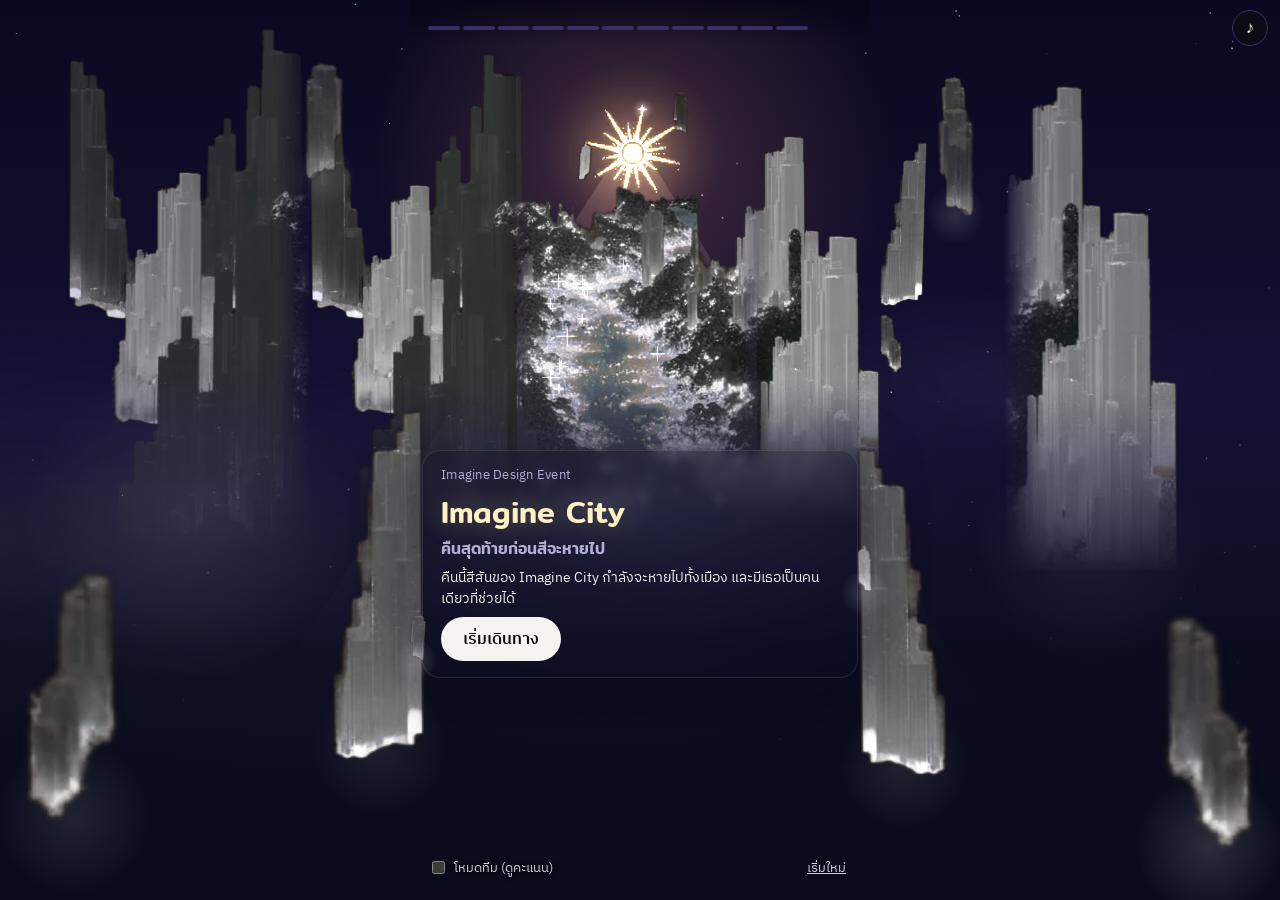
==== commit f97423e3: "Snapshot before papercraft scenes Co-Authored-By: Claude Opus 5.5 <noreply@anthropic.com>" ====
--- a/index.html
+++ b/index.html
@@ -6,6 +6,7 @@
 <title>Imagine City</title>
 <link rel="stylesheet" href="https://fonts.googleapis.com/css2?family=IBM+Plex+Sans+Thai:wght@400;500;600&family=Mitr:wght@400;500&display=swap">
 <link rel="stylesheet" href="css/style.css">
+<script>if(location.hash==='#editor')location.replace('editor.html')</script>
 <script src="js/00-resize-sync.js"></script>
 </head>
 <body>
@@ -35,5 +36,12 @@
 <script src="js/12-back-button.js"></script>
 <script src="js/13-result-card.js"></script>
 <script src="js/14-result-mascots.js"></script>
+<script src="js/15-floating-rocks.js"></script>
+<script src="js/16-edge-rocks.js"></script>
+<script src="js/17-home-rocks.js"></script>
+<script src="js/18-sun.js"></script>
+<script src="js/19-aurora.js"></script>
+<script src="js/20-shop-scene.js"></script>
+<script src="js/21-card-open.js"></script>
 </body>
 </html>
--- a/css/style.css
+++ b/css/style.css
@@ -128,3 +128,9 @@
 body.qa .opt{min-height:44px;padding:9px 12px;font-size:14px;line-height:1.4;background:rgba(24,18,54,.72)}
 body.qa #screen:has(.opt.picked:disabled){opacity:.22;pointer-events:none}
 .backbtn{position:static!important;align-self:flex-end;display:inline-flex;align-items:center;min-height:32px;padding:4px 12px;margin:-2px 0 4px auto;font-size:12.5px}
+
+/* ===== mobile: text box sits lower so more of the scene shows ===== */
+@media (max-width:600px){
+  body:not(.gal):not(.qa) #app{padding-top:clamp(300px,50vh,480px);padding-top:clamp(300px,50dvh,480px)}
+  body.qa #app{padding-top:clamp(330px,48vh,470px);padding-top:clamp(330px,48dvh,470px)}
+}
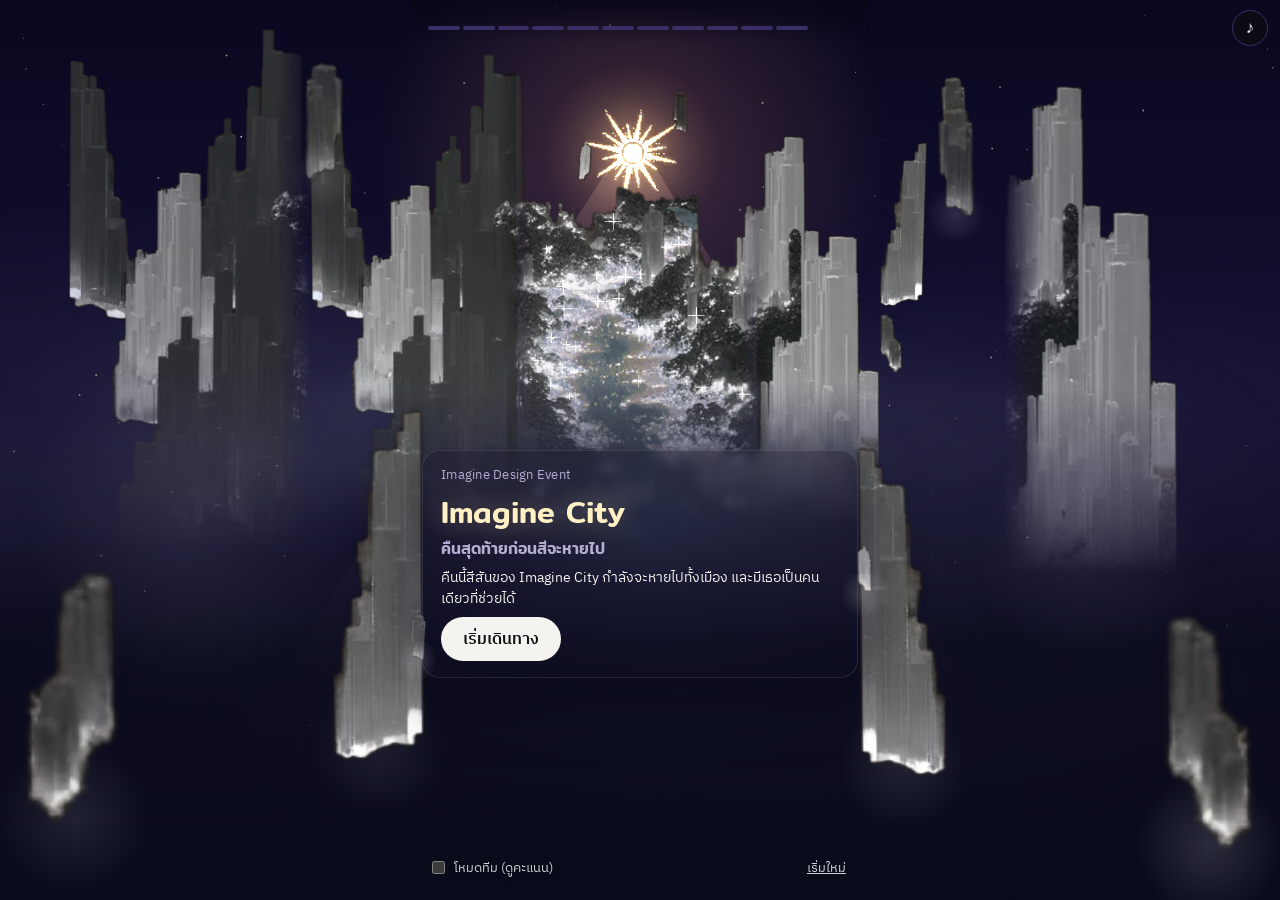
==== commit 09ef6d48: "Papercraft pop-up scenes on the story pages (try-web) js/22-papercraft.js loads papercraft/ with imp" ====
--- a/index.html
+++ b/index.html
@@ -43,5 +43,6 @@
 <script src="js/19-aurora.js"></script>
 <script src="js/20-shop-scene.js"></script>
 <script src="js/21-card-open.js"></script>
+<script src="js/22-papercraft.js"></script>
 </body>
 </html>
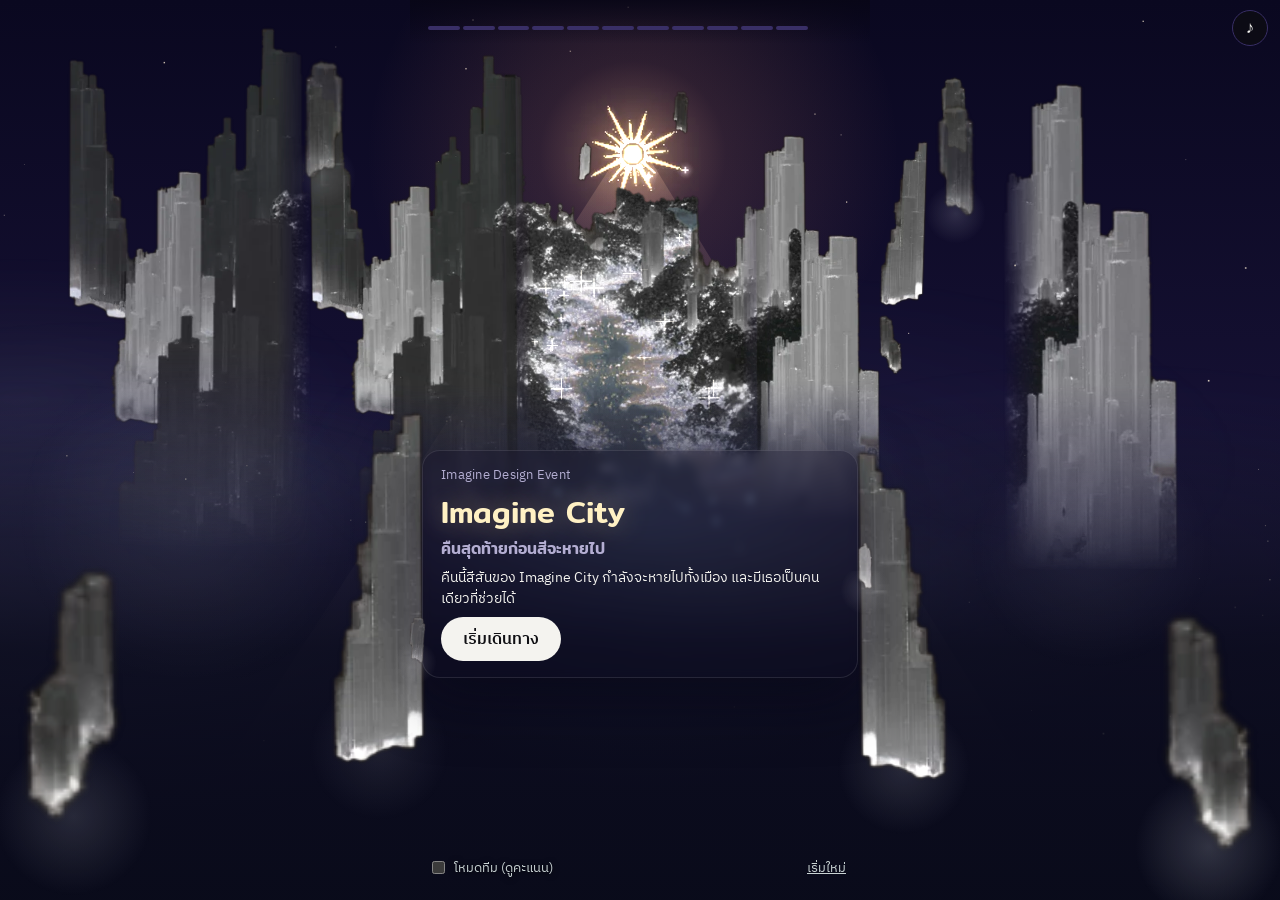
==== commit ce1fc356: "try-web: automatic quality - full quality everywhere, stepped down only on slow devices - js/23-qual" ====
--- a/index.html
+++ b/index.html
@@ -44,5 +44,6 @@
 <script src="js/20-shop-scene.js"></script>
 <script src="js/21-card-open.js"></script>
 <script src="js/22-papercraft.js"></script>
+<script src="js/23-quality.js"></script>
 </body>
 </html>
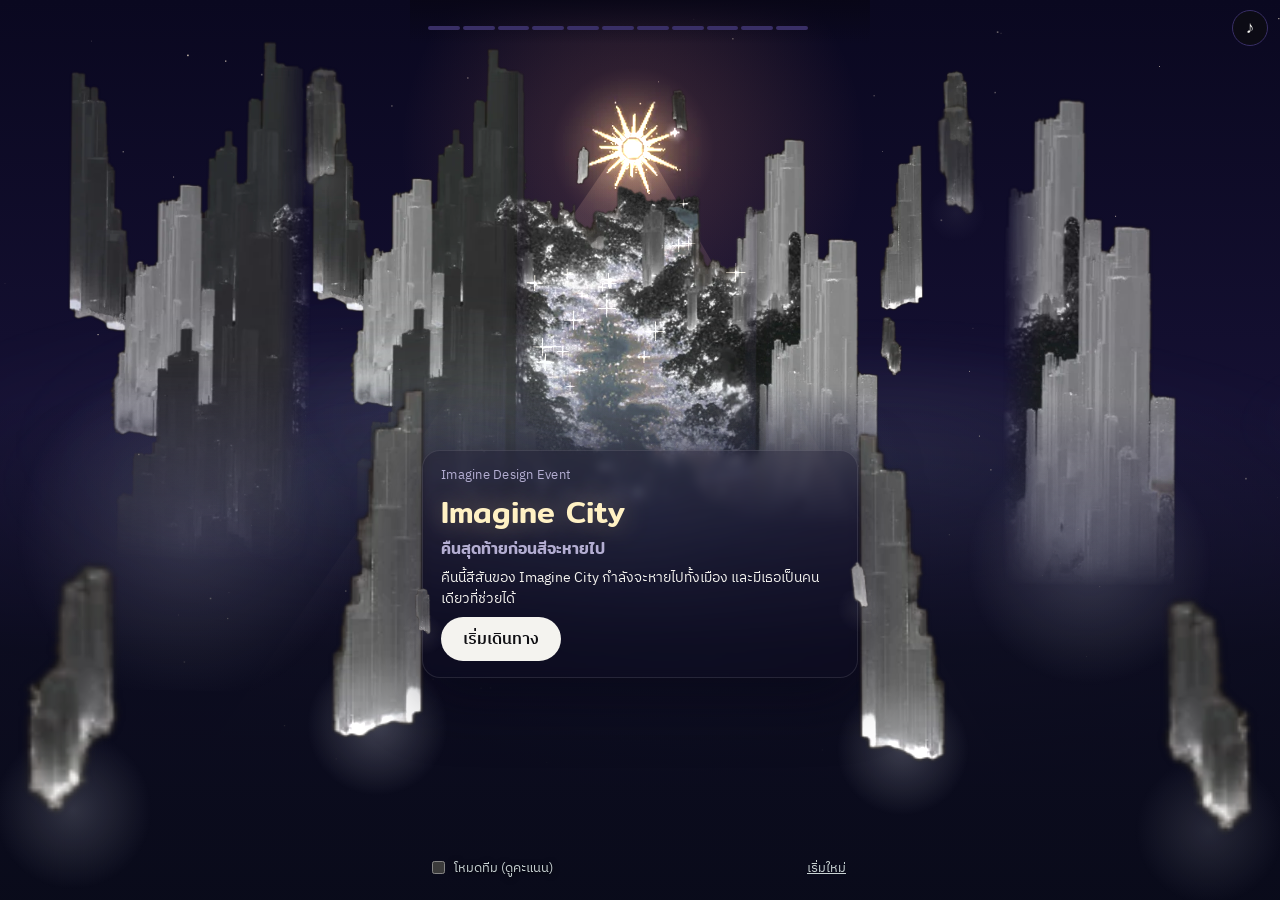
==== commit 1a927cd8: "Slow laptops: graphics check, 1080p pixel cap, faster quality steps, shaders ready before page chang" ====
--- a/index.html
+++ b/index.html
@@ -7,6 +7,7 @@
 <link rel="stylesheet" href="https://fonts.googleapis.com/css2?family=IBM+Plex+Sans+Thai:wght@400;500;600&family=Mitr:wght@400;500&display=swap">
 <link rel="stylesheet" href="css/style.css">
 <script>if(location.hash==='#editor')location.replace('editor.html')</script>
+<script src="js/00-device.js"></script>
 <script src="js/00-resize-sync.js"></script>
 </head>
 <body>
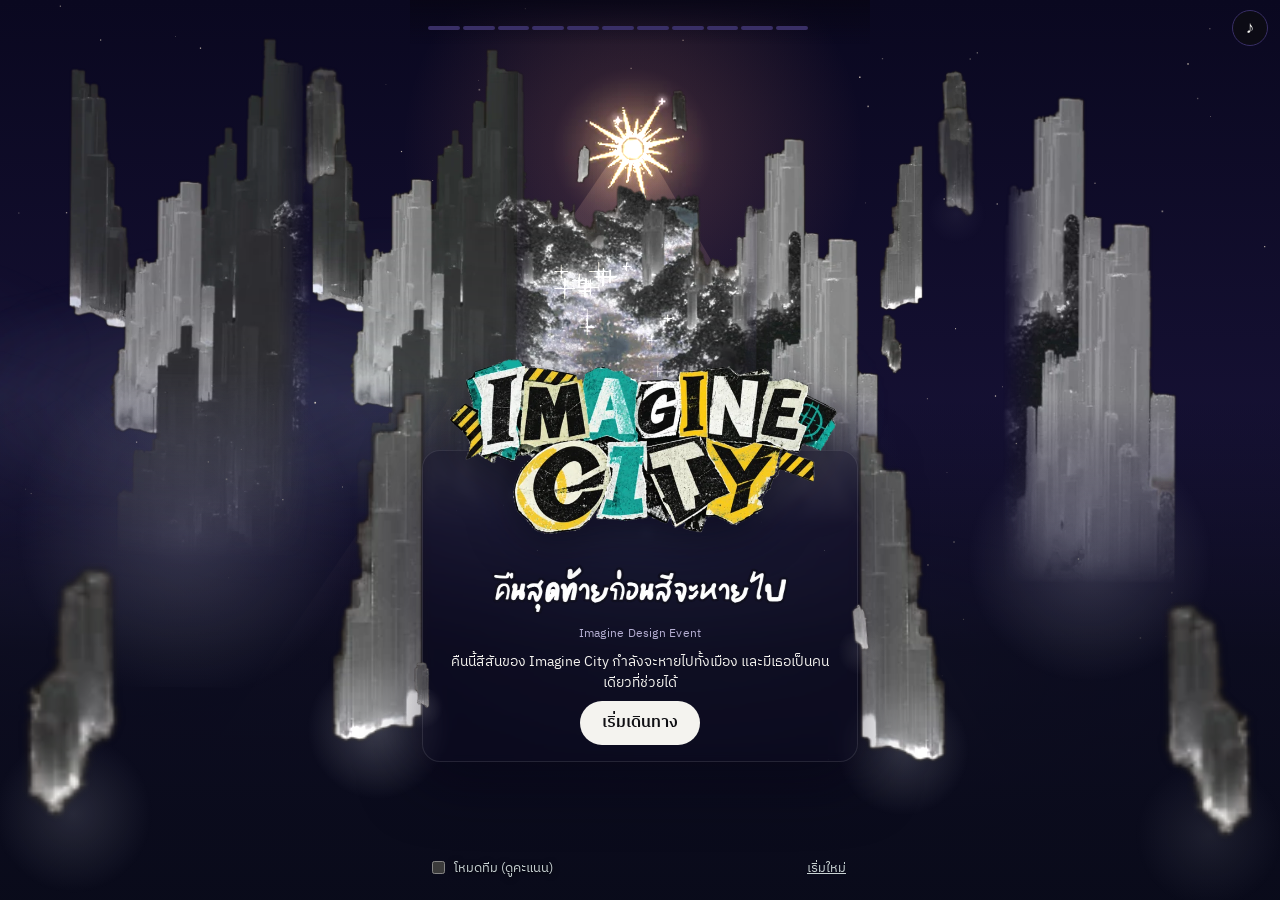
==== commit b8125786: "Result card: newspaper frame in the major's colour, flip front/back, share as a story picture - Card" ====
--- a/index.html
+++ b/index.html
@@ -46,5 +46,6 @@
 <script src="js/21-card-open.js"></script>
 <script src="js/22-papercraft.js"></script>
 <script src="js/23-quality.js"></script>
+<script src="js/24-result-share.js"></script>
 </body>
 </html>
--- a/css/style.css
+++ b/css/style.css
@@ -134,3 +134,13 @@
   body:not(.gal):not(.qa) #app{padding-top:clamp(300px,50vh,480px);padding-top:clamp(300px,50dvh,480px)}
   body.qa #app{padding-top:clamp(330px,48vh,470px);padding-top:clamp(330px,48dvh,470px)}
 }
+
+/* ===== intro logo ===== */
+/* หน้าแรก: โลโก้ IMAGINE CITY คร่อมขอบบนของกล่อง (ครึ่งบนลอยเหนือกล่อง) ใต้โลโก้เป็นรูปคำว่า "คืนสุดท้ายก่อนสีจะหายไป"
+   ข้อความ ปุ่ม อยู่กึ่งกลาง  margin-top เป็น % ของความกว้างเนื้อหากล่อง: ครึ่งความสูงโลโก้ (638/1253/2 = 25.46%) + padding บน 14px */
+body.gal #screen .intro-logo{display:block;width:100%;max-width:400px;margin:calc(-25.46% - 14px) auto 0;line-height:0;filter:drop-shadow(0 10px 22px rgba(6,3,20,.55))}
+body.gal #screen .intro-logo img,body.gal #screen .intro-sub img{display:block;width:100%;height:auto}
+body.gal #screen .intro-sub{display:block;width:78%;max-width:300px;margin:2px auto 0;line-height:0}
+body.gal #screen .tag{text-align:center;font-size:12px}
+body.gal #screen p{text-align:center}
+body.gal #screen .btn{align-self:center}
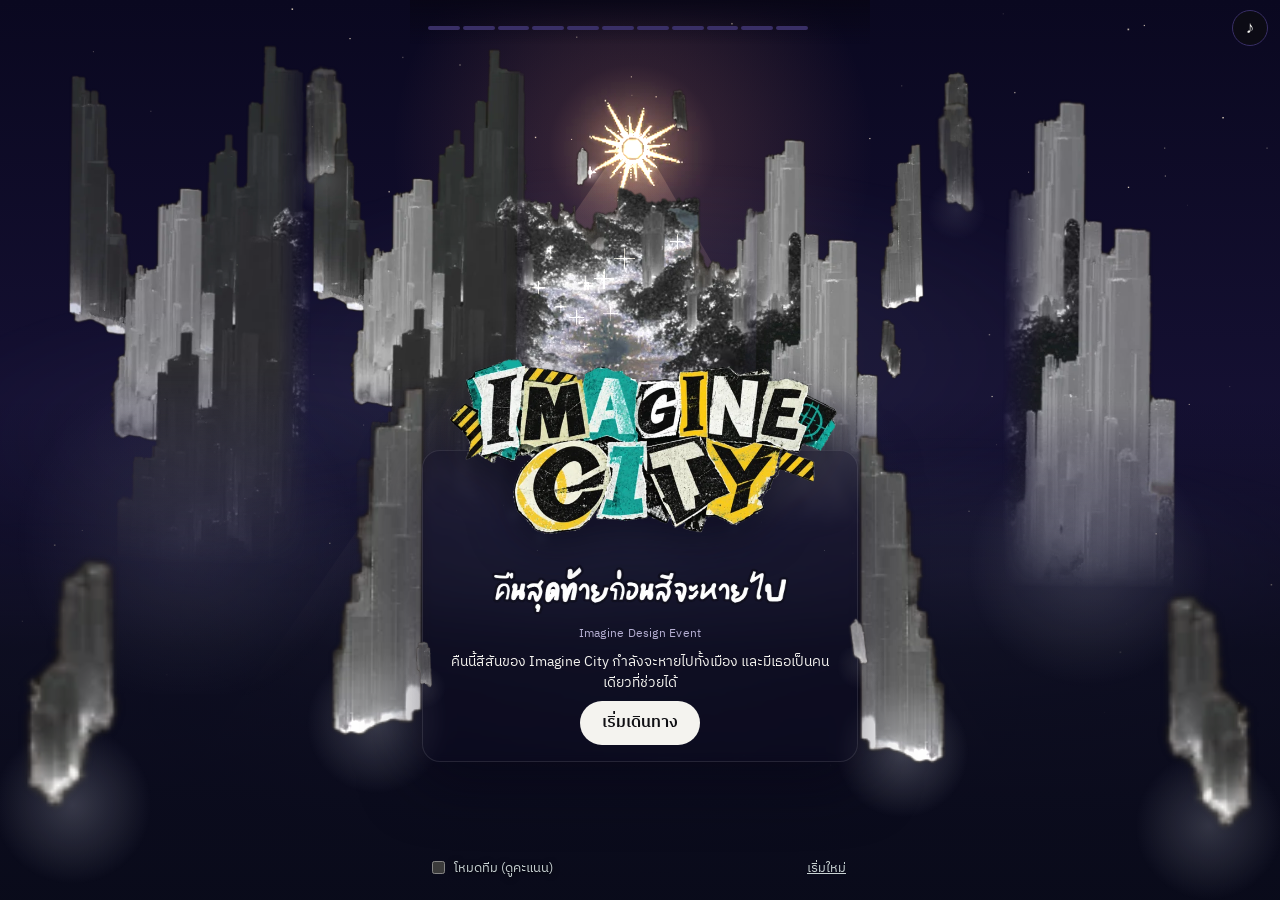
==== commit d59bdc68: "Favicon from the LOGOXSOE logo (the I M tiles, cropped square) favicon.ico (16/32/48), favicon-32.pn" ====
--- a/index.html
+++ b/index.html
@@ -5,6 +5,9 @@
 <meta name="viewport" content="width=device-width, initial-scale=1, viewport-fit=cover">
 <title>Imagine City</title>
 <link rel="stylesheet" href="https://fonts.googleapis.com/css2?family=IBM+Plex+Sans+Thai:wght@400;500;600&family=Mitr:wght@400;500&display=swap">
+<link rel="icon" href="favicon.ico" sizes="any">
+<link rel="icon" type="image/png" sizes="32x32" href="favicon-32.png">
+<link rel="apple-touch-icon" href="apple-touch-icon.png">
 <link rel="stylesheet" href="css/style.css">
 <script>if(location.hash==='#editor')location.replace('editor.html')</script>
 <script src="js/00-device.js"></script>
